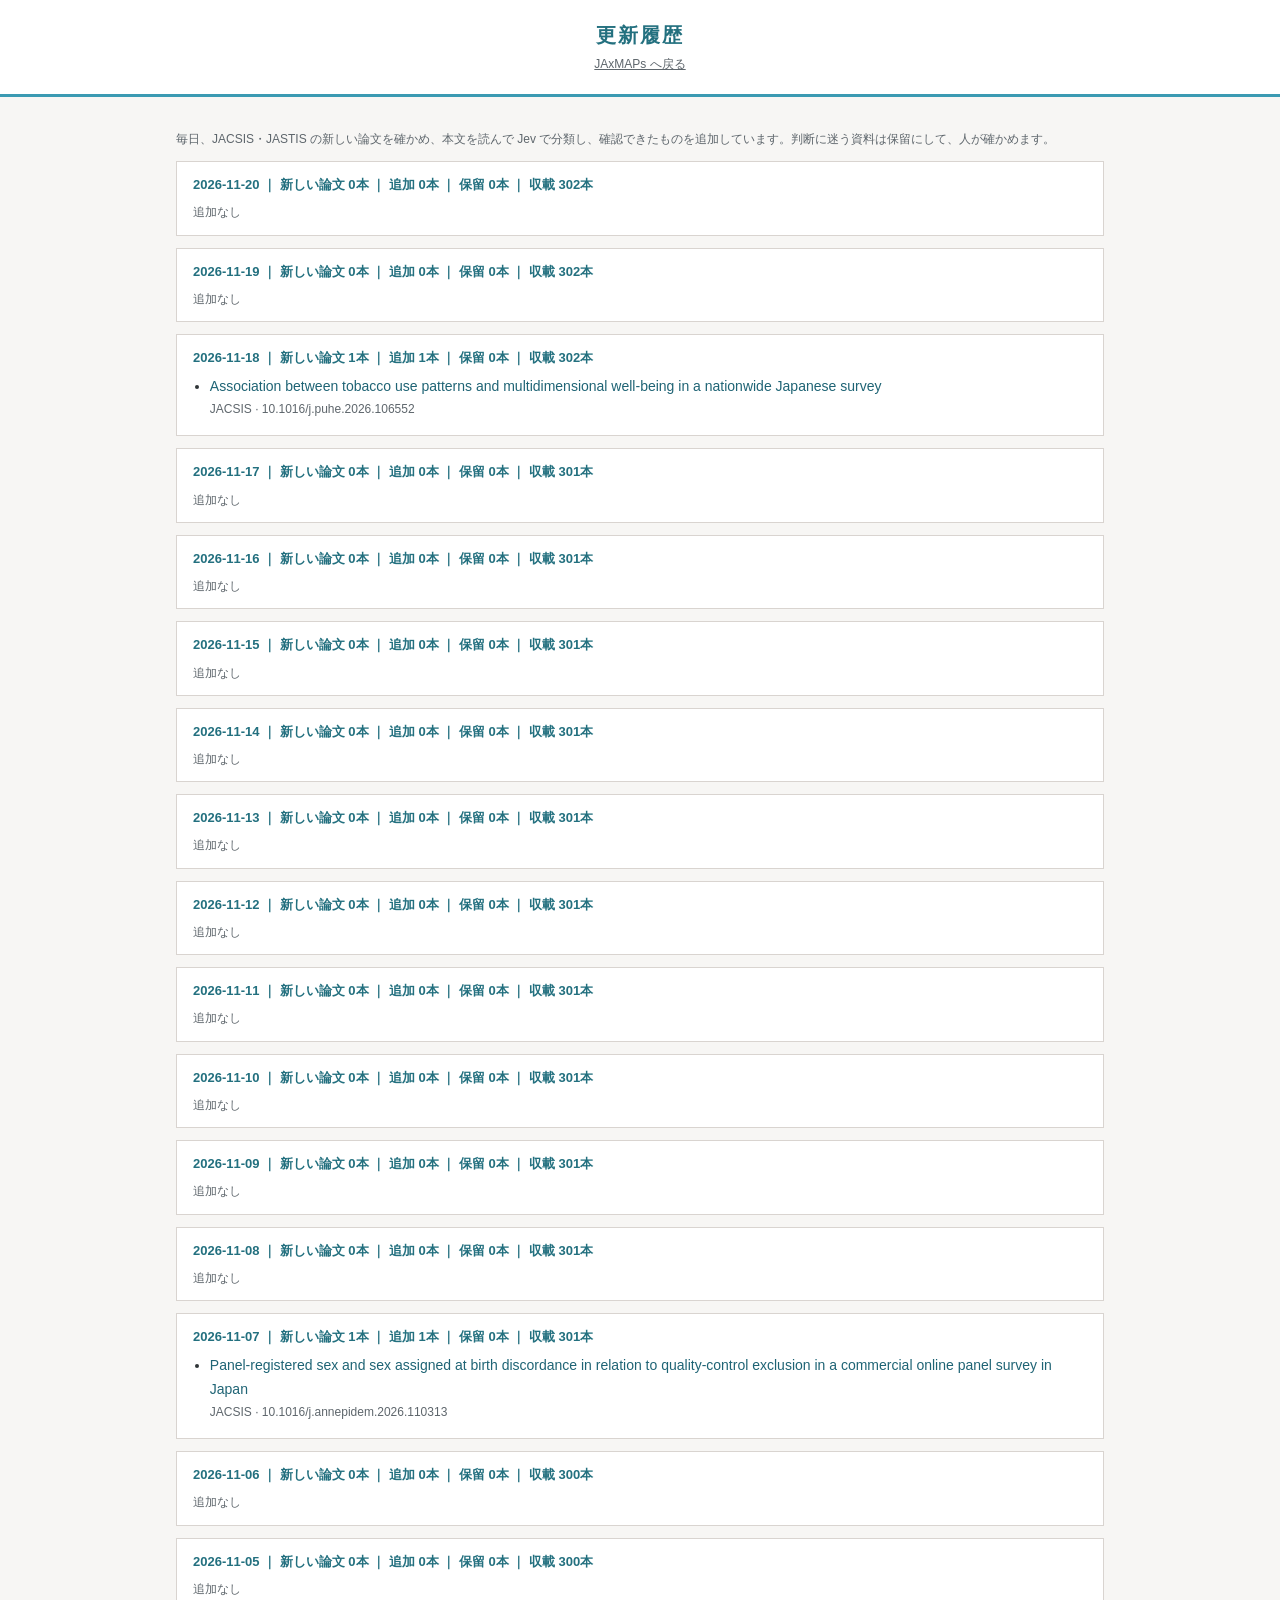
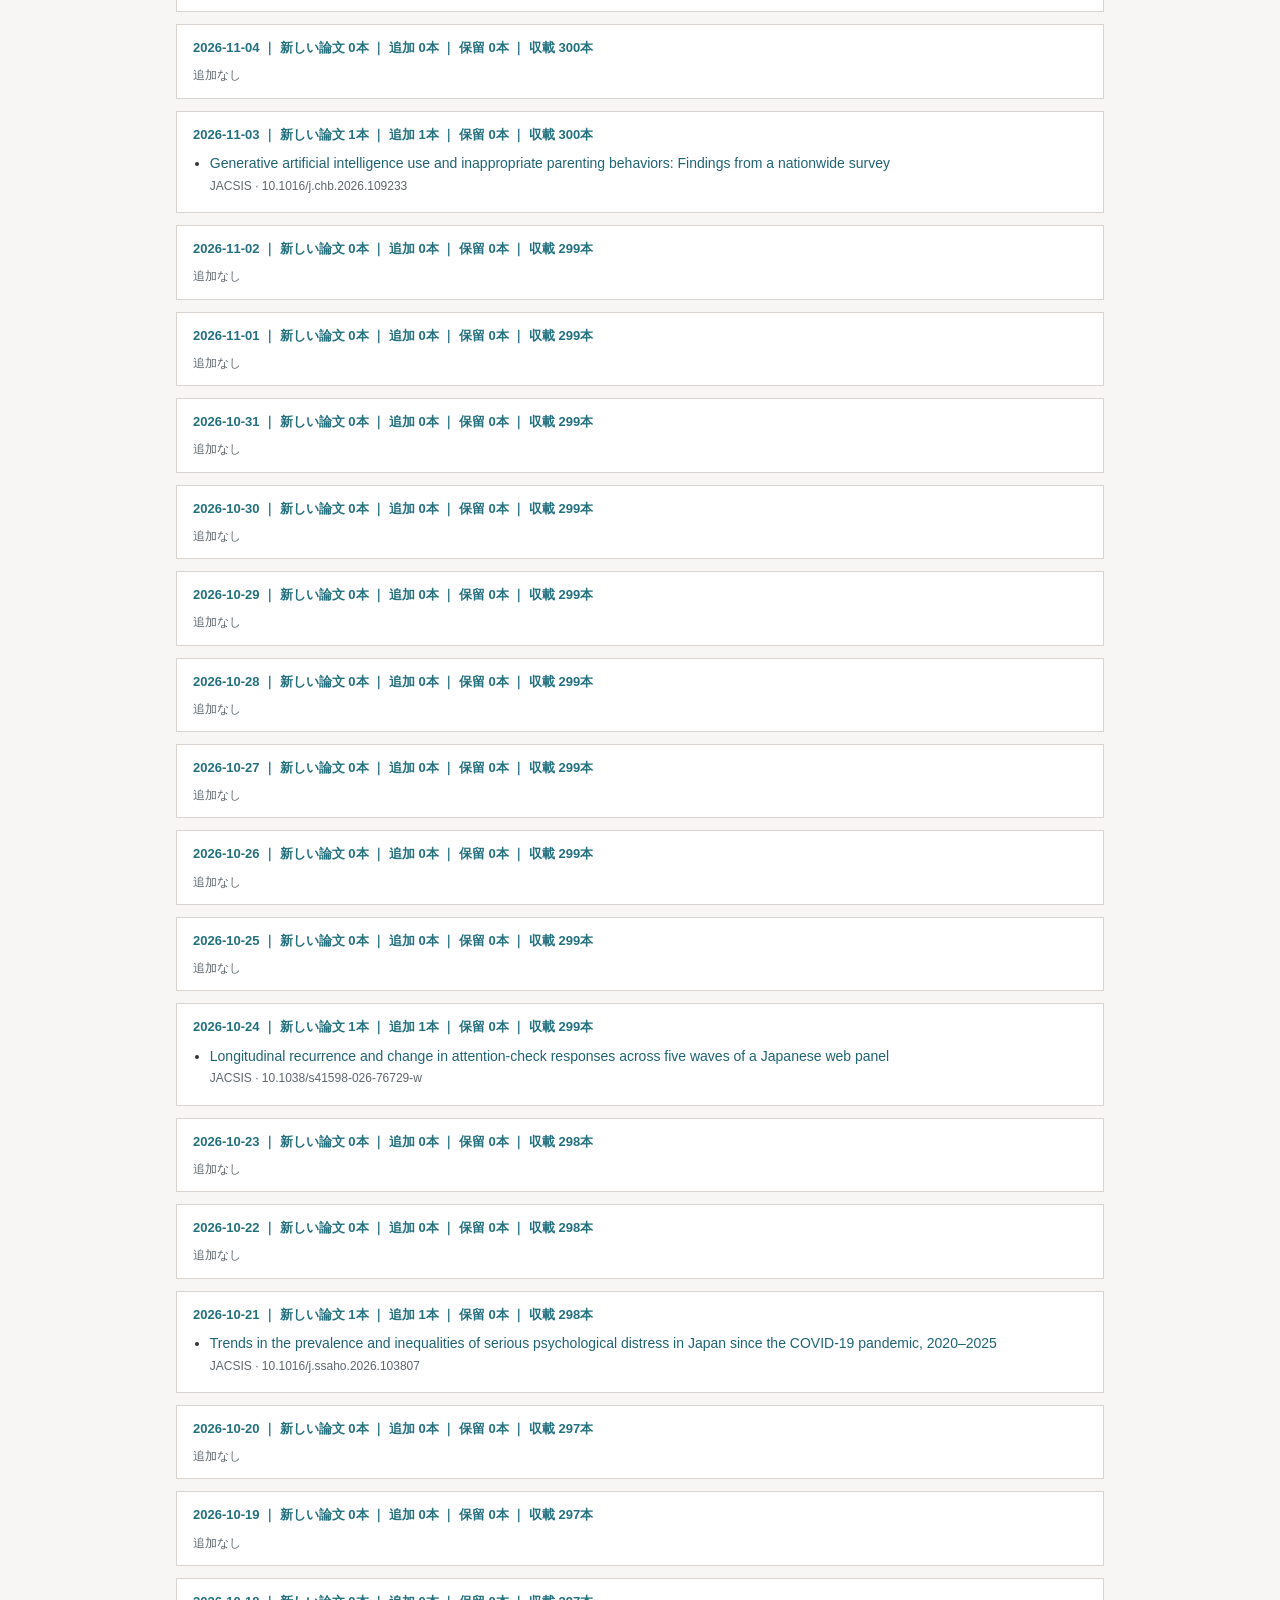
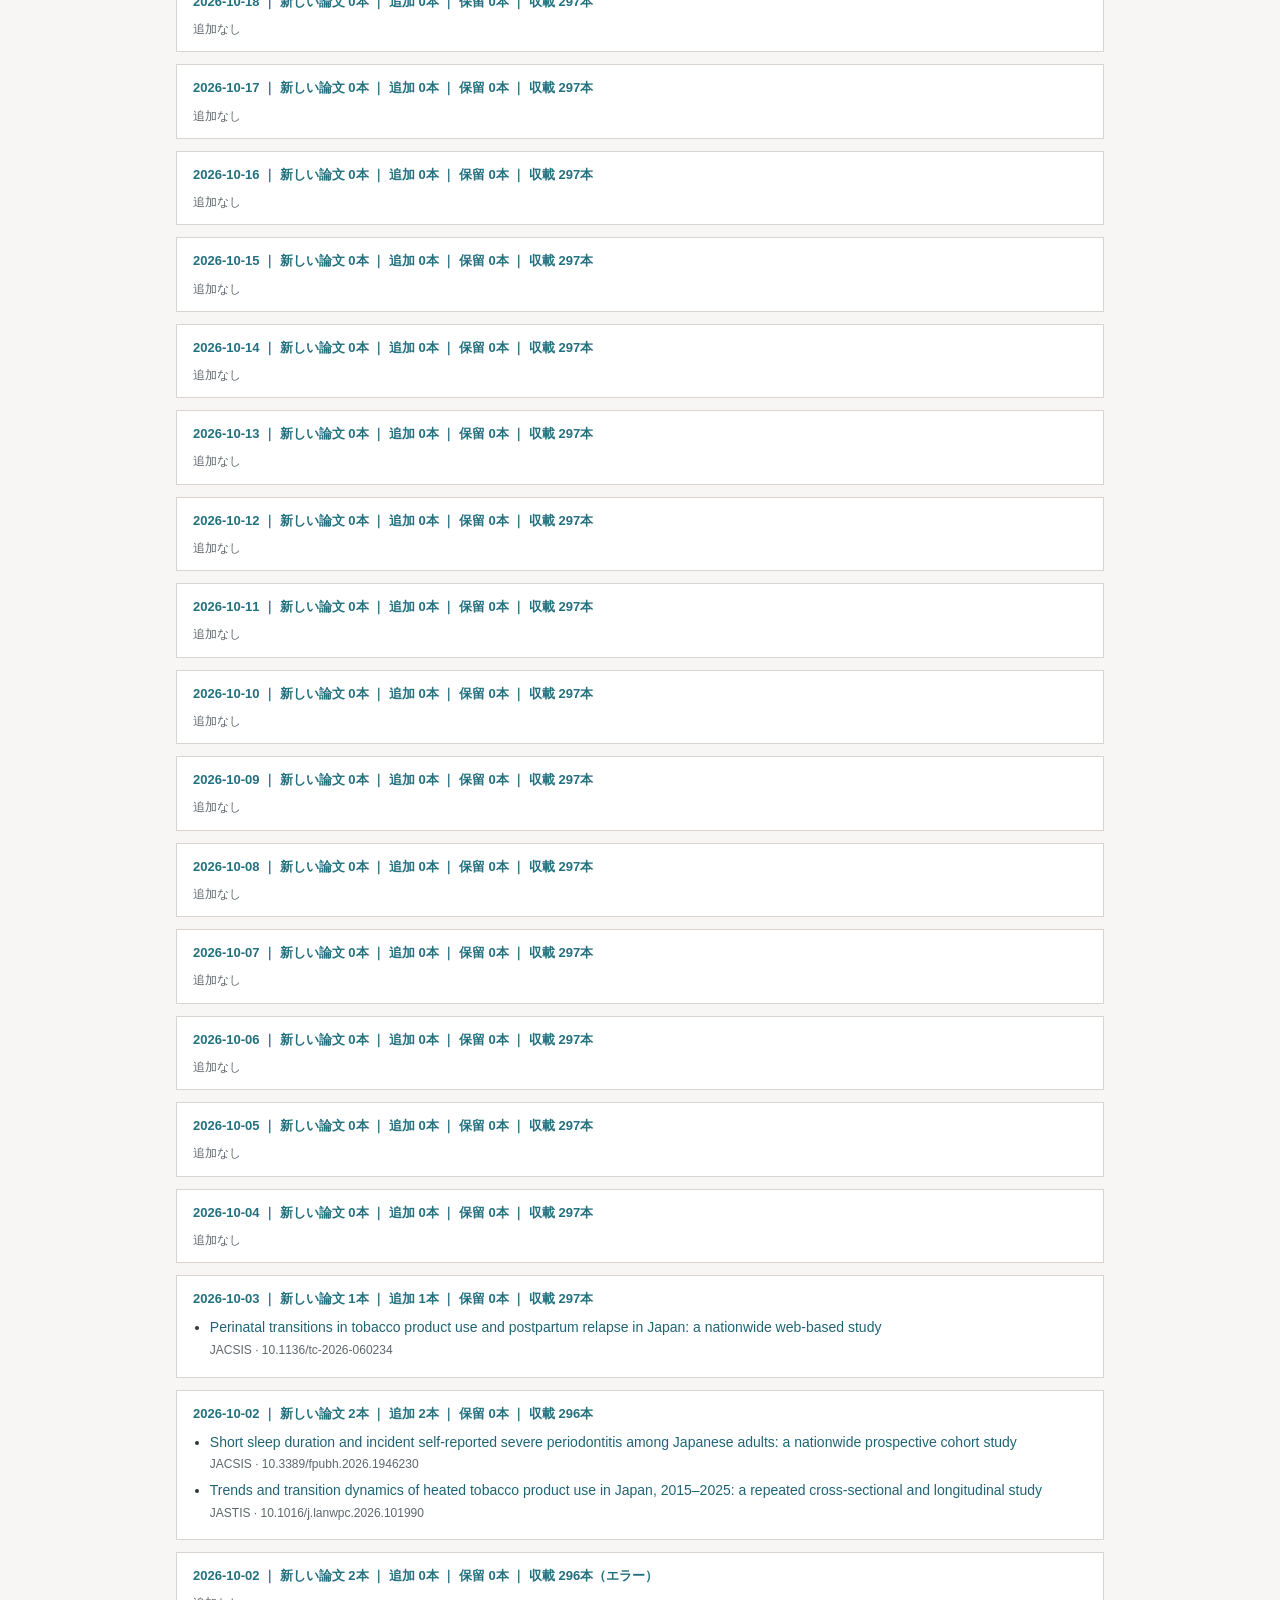
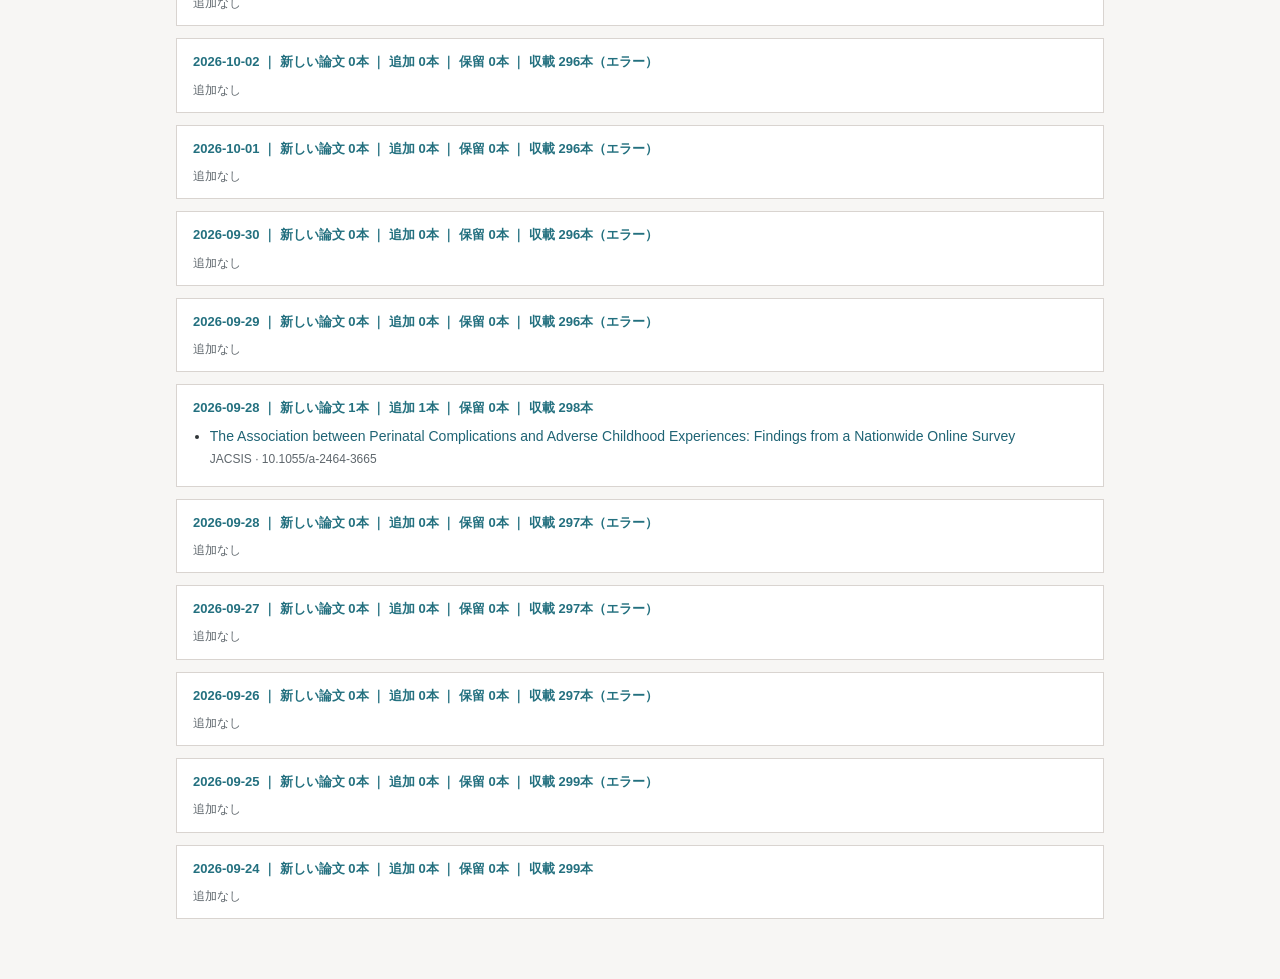
==== updates.html @ f7a2fc47 "自動更新 2026-11-20 Co-Authored-By: Claude Fable 5.1 <noreply@anthropic.com>" ====
<!doctype html>
<html lang="ja"><head><meta charset="utf-8"><meta name="viewport" content="width=device-width,initial-scale=1">
<title>更新履歴 ｜ JAxMAPs</title>
<style>
:root{--ink:#2f3437;--muted:#5e666c;--line:#d9d4d0;--navy:#23707f;--accent:#3b9ab2;--bg:#f7f6f4}
*{box-sizing:border-box} body{margin:0;background:var(--bg);color:var(--ink);font:14px/1.7 -apple-system,"Hiragino Sans","Noto Sans JP",sans-serif}
header{background:#fff;border-bottom:3px solid var(--accent);padding:18px 16px;text-align:center}
header h1{margin:0;font-size:20px;letter-spacing:.1em;color:var(--navy)} header a{color:var(--muted);font-size:12px}
main{max-width:960px;margin:0 auto;padding:20px 16px 48px}
section{background:#fff;border:1px solid var(--line);padding:12px 16px;margin-bottom:12px}
h2{font-size:13px;margin:0 0 6px;color:var(--navy);font-weight:600}
ul{margin:0;padding-left:1.2em} li{margin:4px 0} li a{color:#1f6475;text-decoration:none} li a:hover{text-decoration:underline}
.m{display:block;color:var(--muted);font-size:12px} .none{margin:6px 0 0;color:var(--muted);font-size:12px} p.note{color:var(--muted);font-size:12px}
</style></head><body>
<header><h1>更新履歴</h1><a href="./">JAxMAPs へ戻る</a></header>
<main>
<p class="note">毎日、JACSIS・JASTIS の新しい論文を確かめ、本文を読んで Jev で分類し、確認できたものを追加しています。判断に迷う資料は保留にして、人が確かめます。</p>
<section><h2>2026-11-20 ｜ 新しい論文 0本 ｜ 追加 0本 ｜ 保留 0本 ｜ 収載 302本</h2><p class="none">追加なし</p></section><section><h2>2026-11-19 ｜ 新しい論文 0本 ｜ 追加 0本 ｜ 保留 0本 ｜ 収載 302本</h2><p class="none">追加なし</p></section><section><h2>2026-11-18 ｜ 新しい論文 1本 ｜ 追加 1本 ｜ 保留 0本 ｜ 収載 302本</h2><ul><li><a href="https://doi.org/10.1016/j.puhe.2026.106552" target="_blank" rel="noopener">Association between tobacco use patterns and multidimensional well-being in a nationwide Japanese survey</a><span class="m">JACSIS · 10.1016/j.puhe.2026.106552</span></li></ul></section><section><h2>2026-11-17 ｜ 新しい論文 0本 ｜ 追加 0本 ｜ 保留 0本 ｜ 収載 301本</h2><p class="none">追加なし</p></section><section><h2>2026-11-16 ｜ 新しい論文 0本 ｜ 追加 0本 ｜ 保留 0本 ｜ 収載 301本</h2><p class="none">追加なし</p></section><section><h2>2026-11-15 ｜ 新しい論文 0本 ｜ 追加 0本 ｜ 保留 0本 ｜ 収載 301本</h2><p class="none">追加なし</p></section><section><h2>2026-11-14 ｜ 新しい論文 0本 ｜ 追加 0本 ｜ 保留 0本 ｜ 収載 301本</h2><p class="none">追加なし</p></section><section><h2>2026-11-13 ｜ 新しい論文 0本 ｜ 追加 0本 ｜ 保留 0本 ｜ 収載 301本</h2><p class="none">追加なし</p></section><section><h2>2026-11-12 ｜ 新しい論文 0本 ｜ 追加 0本 ｜ 保留 0本 ｜ 収載 301本</h2><p class="none">追加なし</p></section><section><h2>2026-11-11 ｜ 新しい論文 0本 ｜ 追加 0本 ｜ 保留 0本 ｜ 収載 301本</h2><p class="none">追加なし</p></section><section><h2>2026-11-10 ｜ 新しい論文 0本 ｜ 追加 0本 ｜ 保留 0本 ｜ 収載 301本</h2><p class="none">追加なし</p></section><section><h2>2026-11-09 ｜ 新しい論文 0本 ｜ 追加 0本 ｜ 保留 0本 ｜ 収載 301本</h2><p class="none">追加なし</p></section><section><h2>2026-11-08 ｜ 新しい論文 0本 ｜ 追加 0本 ｜ 保留 0本 ｜ 収載 301本</h2><p class="none">追加なし</p></section><section><h2>2026-11-07 ｜ 新しい論文 1本 ｜ 追加 1本 ｜ 保留 0本 ｜ 収載 301本</h2><ul><li><a href="https://doi.org/10.1016/j.annepidem.2026.110313" target="_blank" rel="noopener">Panel-registered sex and sex assigned at birth discordance in relation to quality-control exclusion in a commercial online panel survey in Japan</a><span class="m">JACSIS · 10.1016/j.annepidem.2026.110313</span></li></ul></section><section><h2>2026-11-06 ｜ 新しい論文 0本 ｜ 追加 0本 ｜ 保留 0本 ｜ 収載 300本</h2><p class="none">追加なし</p></section><section><h2>2026-11-05 ｜ 新しい論文 0本 ｜ 追加 0本 ｜ 保留 0本 ｜ 収載 300本</h2><p class="none">追加なし</p></section><section><h2>2026-11-04 ｜ 新しい論文 0本 ｜ 追加 0本 ｜ 保留 0本 ｜ 収載 300本</h2><p class="none">追加なし</p></section><section><h2>2026-11-03 ｜ 新しい論文 1本 ｜ 追加 1本 ｜ 保留 0本 ｜ 収載 300本</h2><ul><li><a href="https://doi.org/10.1016/j.chb.2026.109233" target="_blank" rel="noopener">Generative artificial intelligence use and inappropriate parenting behaviors: Findings from a nationwide survey</a><span class="m">JACSIS · 10.1016/j.chb.2026.109233</span></li></ul></section><section><h2>2026-11-02 ｜ 新しい論文 0本 ｜ 追加 0本 ｜ 保留 0本 ｜ 収載 299本</h2><p class="none">追加なし</p></section><section><h2>2026-11-01 ｜ 新しい論文 0本 ｜ 追加 0本 ｜ 保留 0本 ｜ 収載 299本</h2><p class="none">追加なし</p></section><section><h2>2026-10-31 ｜ 新しい論文 0本 ｜ 追加 0本 ｜ 保留 0本 ｜ 収載 299本</h2><p class="none">追加なし</p></section><section><h2>2026-10-30 ｜ 新しい論文 0本 ｜ 追加 0本 ｜ 保留 0本 ｜ 収載 299本</h2><p class="none">追加なし</p></section><section><h2>2026-10-29 ｜ 新しい論文 0本 ｜ 追加 0本 ｜ 保留 0本 ｜ 収載 299本</h2><p class="none">追加なし</p></section><section><h2>2026-10-28 ｜ 新しい論文 0本 ｜ 追加 0本 ｜ 保留 0本 ｜ 収載 299本</h2><p class="none">追加なし</p></section><section><h2>2026-10-27 ｜ 新しい論文 0本 ｜ 追加 0本 ｜ 保留 0本 ｜ 収載 299本</h2><p class="none">追加なし</p></section><section><h2>2026-10-26 ｜ 新しい論文 0本 ｜ 追加 0本 ｜ 保留 0本 ｜ 収載 299本</h2><p class="none">追加なし</p></section><section><h2>2026-10-25 ｜ 新しい論文 0本 ｜ 追加 0本 ｜ 保留 0本 ｜ 収載 299本</h2><p class="none">追加なし</p></section><section><h2>2026-10-24 ｜ 新しい論文 1本 ｜ 追加 1本 ｜ 保留 0本 ｜ 収載 299本</h2><ul><li><a href="https://doi.org/10.1038/s41598-026-76729-w" target="_blank" rel="noopener">Longitudinal recurrence and change in attention-check responses across five waves of a Japanese web panel</a><span class="m">JACSIS · 10.1038/s41598-026-76729-w</span></li></ul></section><section><h2>2026-10-23 ｜ 新しい論文 0本 ｜ 追加 0本 ｜ 保留 0本 ｜ 収載 298本</h2><p class="none">追加なし</p></section><section><h2>2026-10-22 ｜ 新しい論文 0本 ｜ 追加 0本 ｜ 保留 0本 ｜ 収載 298本</h2><p class="none">追加なし</p></section><section><h2>2026-10-21 ｜ 新しい論文 1本 ｜ 追加 1本 ｜ 保留 0本 ｜ 収載 298本</h2><ul><li><a href="https://doi.org/10.1016/j.ssaho.2026.103807" target="_blank" rel="noopener">Trends in the prevalence and inequalities of serious psychological distress in Japan since the COVID-19 pandemic, 2020–2025</a><span class="m">JACSIS · 10.1016/j.ssaho.2026.103807</span></li></ul></section><section><h2>2026-10-20 ｜ 新しい論文 0本 ｜ 追加 0本 ｜ 保留 0本 ｜ 収載 297本</h2><p class="none">追加なし</p></section><section><h2>2026-10-19 ｜ 新しい論文 0本 ｜ 追加 0本 ｜ 保留 0本 ｜ 収載 297本</h2><p class="none">追加なし</p></section><section><h2>2026-10-18 ｜ 新しい論文 0本 ｜ 追加 0本 ｜ 保留 0本 ｜ 収載 297本</h2><p class="none">追加なし</p></section><section><h2>2026-10-17 ｜ 新しい論文 0本 ｜ 追加 0本 ｜ 保留 0本 ｜ 収載 297本</h2><p class="none">追加なし</p></section><section><h2>2026-10-16 ｜ 新しい論文 0本 ｜ 追加 0本 ｜ 保留 0本 ｜ 収載 297本</h2><p class="none">追加なし</p></section><section><h2>2026-10-15 ｜ 新しい論文 0本 ｜ 追加 0本 ｜ 保留 0本 ｜ 収載 297本</h2><p class="none">追加なし</p></section><section><h2>2026-10-14 ｜ 新しい論文 0本 ｜ 追加 0本 ｜ 保留 0本 ｜ 収載 297本</h2><p class="none">追加なし</p></section><section><h2>2026-10-13 ｜ 新しい論文 0本 ｜ 追加 0本 ｜ 保留 0本 ｜ 収載 297本</h2><p class="none">追加なし</p></section><section><h2>2026-10-12 ｜ 新しい論文 0本 ｜ 追加 0本 ｜ 保留 0本 ｜ 収載 297本</h2><p class="none">追加なし</p></section><section><h2>2026-10-11 ｜ 新しい論文 0本 ｜ 追加 0本 ｜ 保留 0本 ｜ 収載 297本</h2><p class="none">追加なし</p></section><section><h2>2026-10-10 ｜ 新しい論文 0本 ｜ 追加 0本 ｜ 保留 0本 ｜ 収載 297本</h2><p class="none">追加なし</p></section><section><h2>2026-10-09 ｜ 新しい論文 0本 ｜ 追加 0本 ｜ 保留 0本 ｜ 収載 297本</h2><p class="none">追加なし</p></section><section><h2>2026-10-08 ｜ 新しい論文 0本 ｜ 追加 0本 ｜ 保留 0本 ｜ 収載 297本</h2><p class="none">追加なし</p></section><section><h2>2026-10-07 ｜ 新しい論文 0本 ｜ 追加 0本 ｜ 保留 0本 ｜ 収載 297本</h2><p class="none">追加なし</p></section><section><h2>2026-10-06 ｜ 新しい論文 0本 ｜ 追加 0本 ｜ 保留 0本 ｜ 収載 297本</h2><p class="none">追加なし</p></section><section><h2>2026-10-05 ｜ 新しい論文 0本 ｜ 追加 0本 ｜ 保留 0本 ｜ 収載 297本</h2><p class="none">追加なし</p></section><section><h2>2026-10-04 ｜ 新しい論文 0本 ｜ 追加 0本 ｜ 保留 0本 ｜ 収載 297本</h2><p class="none">追加なし</p></section><section><h2>2026-10-03 ｜ 新しい論文 1本 ｜ 追加 1本 ｜ 保留 0本 ｜ 収載 297本</h2><ul><li><a href="https://doi.org/10.1136/tc-2026-060234" target="_blank" rel="noopener">Perinatal transitions in tobacco product use and postpartum relapse in Japan: a nationwide web-based study</a><span class="m">JACSIS · 10.1136/tc-2026-060234</span></li></ul></section><section><h2>2026-10-02 ｜ 新しい論文 2本 ｜ 追加 2本 ｜ 保留 0本 ｜ 収載 296本</h2><ul><li><a href="https://doi.org/10.3389/fpubh.2026.1946230" target="_blank" rel="noopener">Short sleep duration and incident self-reported severe periodontitis among Japanese adults: a nationwide prospective cohort study</a><span class="m">JACSIS · 10.3389/fpubh.2026.1946230</span></li><li><a href="https://doi.org/10.1016/j.lanwpc.2026.101990" target="_blank" rel="noopener">Trends and transition dynamics of heated tobacco product use in Japan, 2015–2025: a repeated cross-sectional and longitudinal study</a><span class="m">JASTIS · 10.1016/j.lanwpc.2026.101990</span></li></ul></section><section><h2>2026-10-02 ｜ 新しい論文 2本 ｜ 追加 0本 ｜ 保留 0本 ｜ 収載 296本（エラー）</h2><p class="none">追加なし</p></section><section><h2>2026-10-02 ｜ 新しい論文 0本 ｜ 追加 0本 ｜ 保留 0本 ｜ 収載 296本（エラー）</h2><p class="none">追加なし</p></section><section><h2>2026-10-01 ｜ 新しい論文 0本 ｜ 追加 0本 ｜ 保留 0本 ｜ 収載 296本（エラー）</h2><p class="none">追加なし</p></section><section><h2>2026-09-30 ｜ 新しい論文 0本 ｜ 追加 0本 ｜ 保留 0本 ｜ 収載 296本（エラー）</h2><p class="none">追加なし</p></section><section><h2>2026-09-29 ｜ 新しい論文 0本 ｜ 追加 0本 ｜ 保留 0本 ｜ 収載 296本（エラー）</h2><p class="none">追加なし</p></section><section><h2>2026-09-28 ｜ 新しい論文 1本 ｜ 追加 1本 ｜ 保留 0本 ｜ 収載 298本</h2><ul><li><a href="https://doi.org/10.1055/a-2464-3665" target="_blank" rel="noopener">The Association between Perinatal Complications and Adverse Childhood Experiences: Findings from a Nationwide Online Survey</a><span class="m">JACSIS · 10.1055/a-2464-3665</span></li></ul></section><section><h2>2026-09-28 ｜ 新しい論文 0本 ｜ 追加 0本 ｜ 保留 0本 ｜ 収載 297本（エラー）</h2><p class="none">追加なし</p></section><section><h2>2026-09-27 ｜ 新しい論文 0本 ｜ 追加 0本 ｜ 保留 0本 ｜ 収載 297本（エラー）</h2><p class="none">追加なし</p></section><section><h2>2026-09-26 ｜ 新しい論文 0本 ｜ 追加 0本 ｜ 保留 0本 ｜ 収載 297本（エラー）</h2><p class="none">追加なし</p></section><section><h2>2026-09-25 ｜ 新しい論文 0本 ｜ 追加 0本 ｜ 保留 0本 ｜ 収載 299本（エラー）</h2><p class="none">追加なし</p></section><section><h2>2026-09-24 ｜ 新しい論文 0本 ｜ 追加 0本 ｜ 保留 0本 ｜ 収載 299本</h2><p class="none">追加なし</p></section>
</main></body></html>
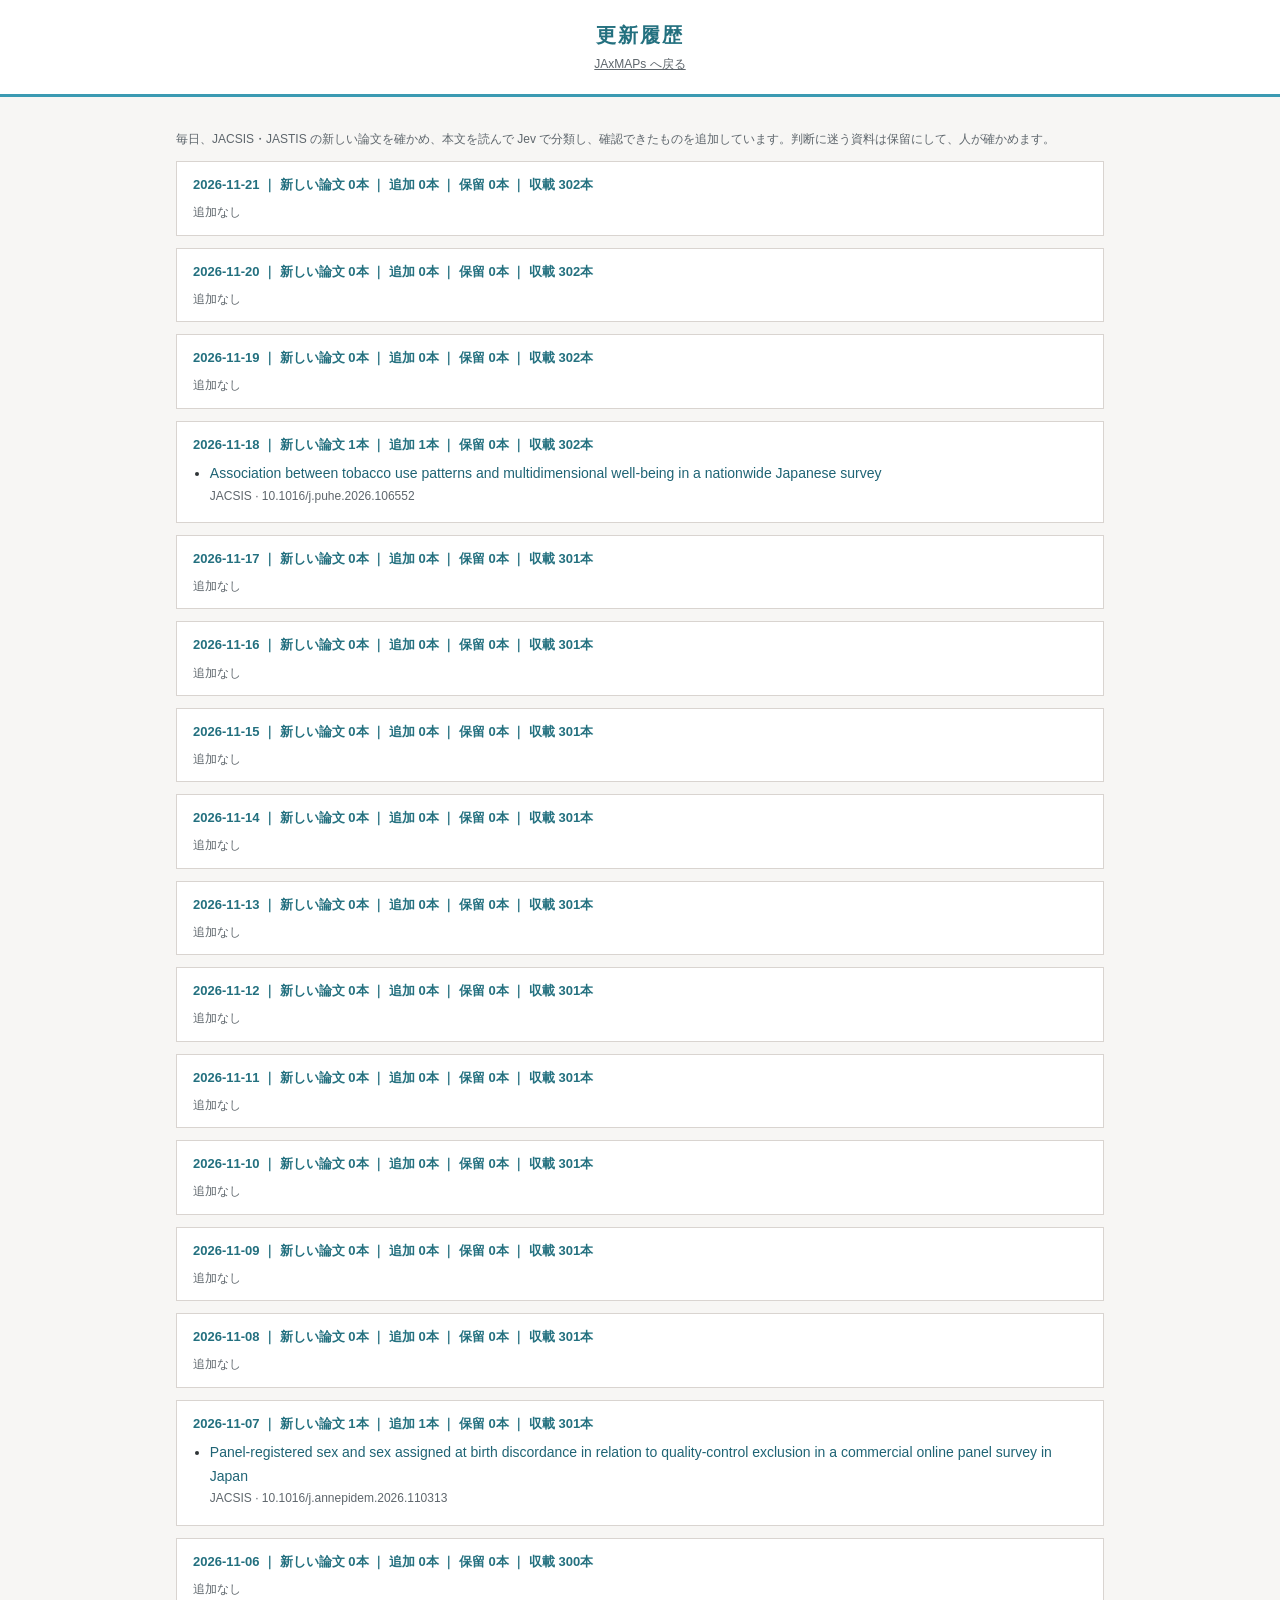
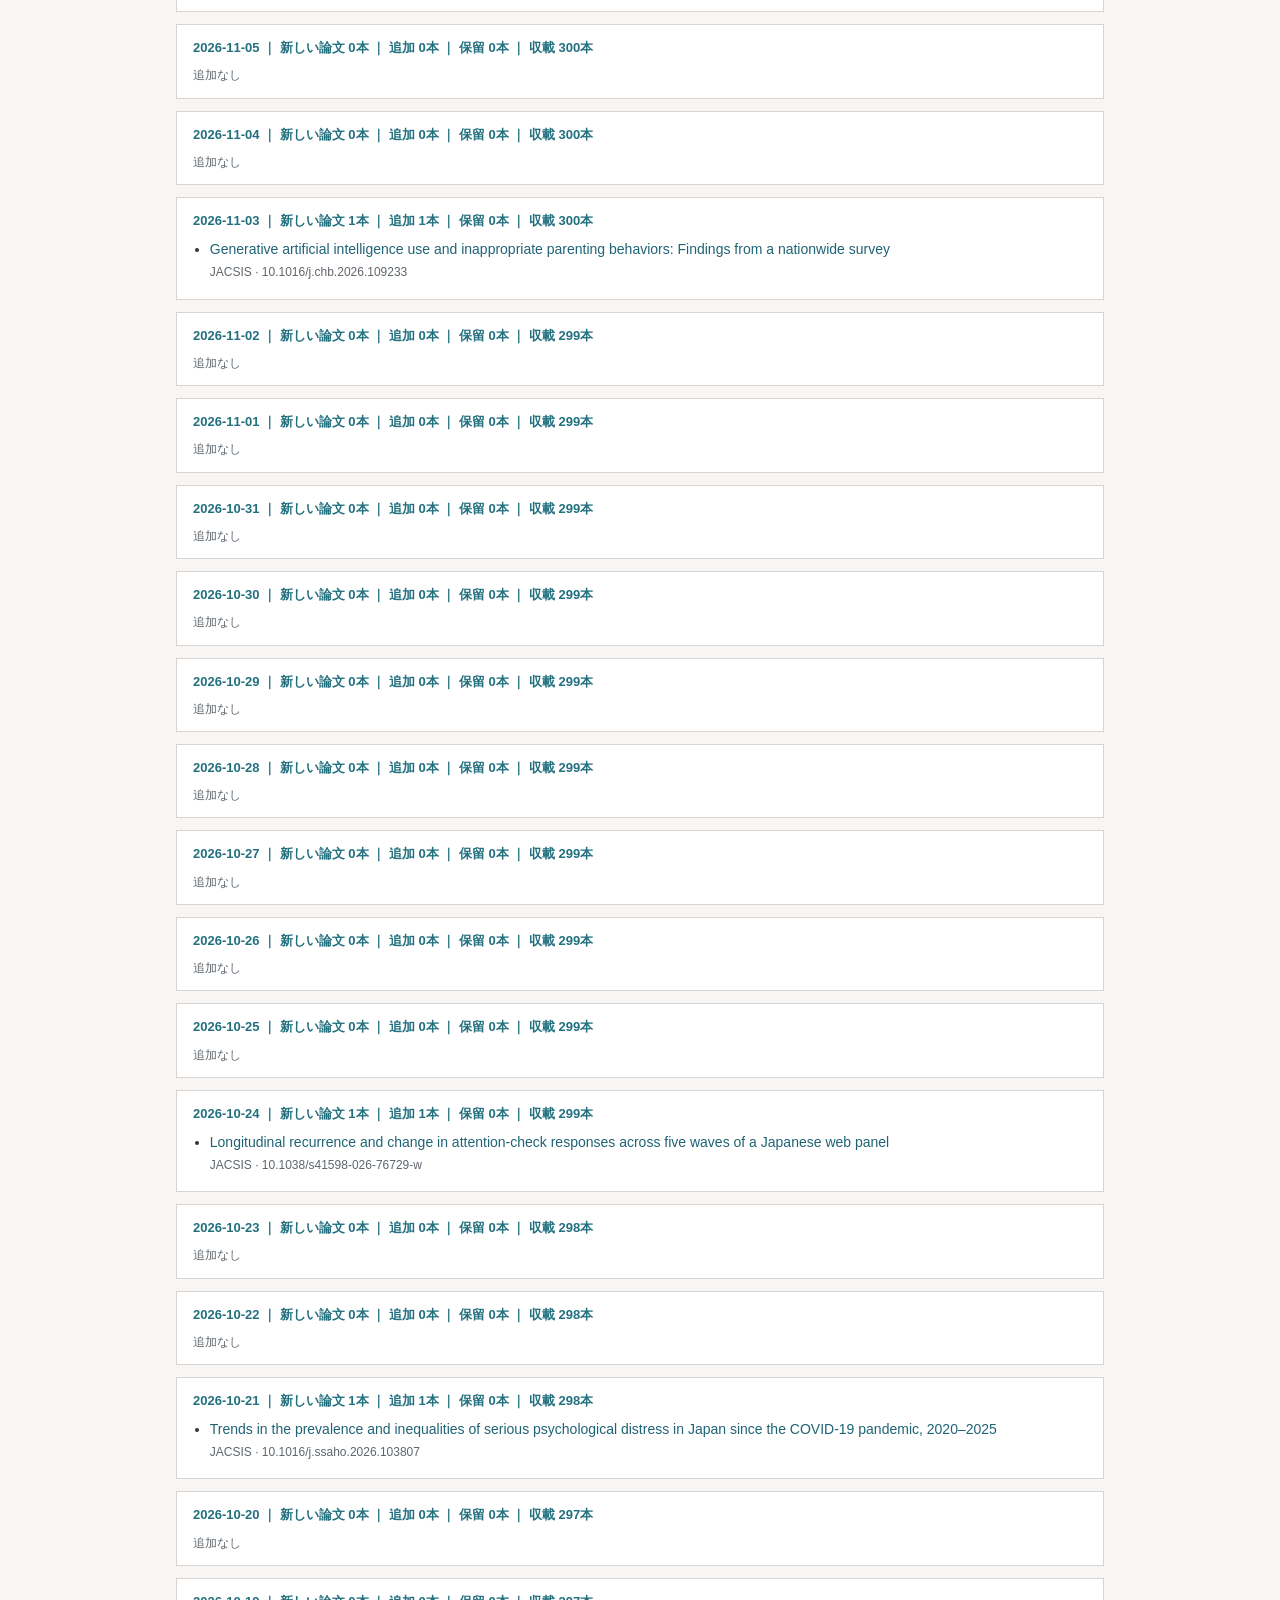
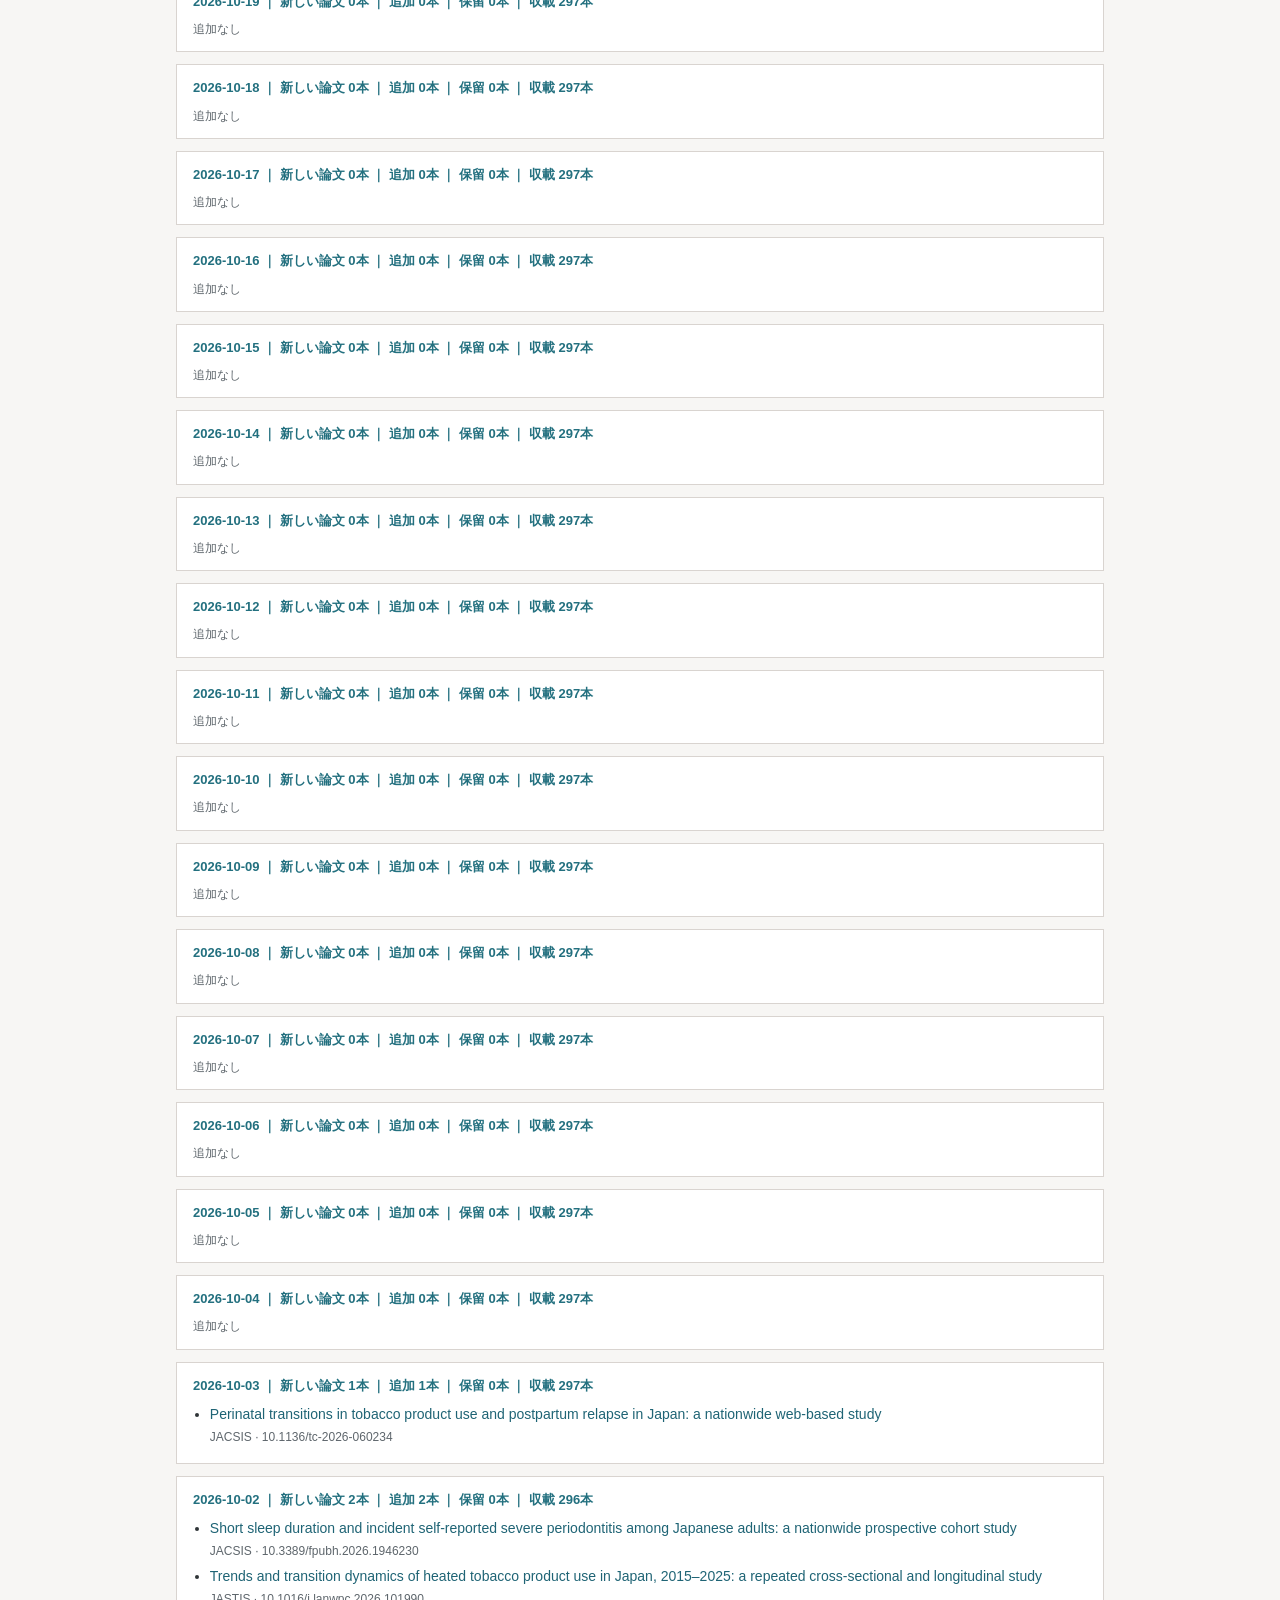
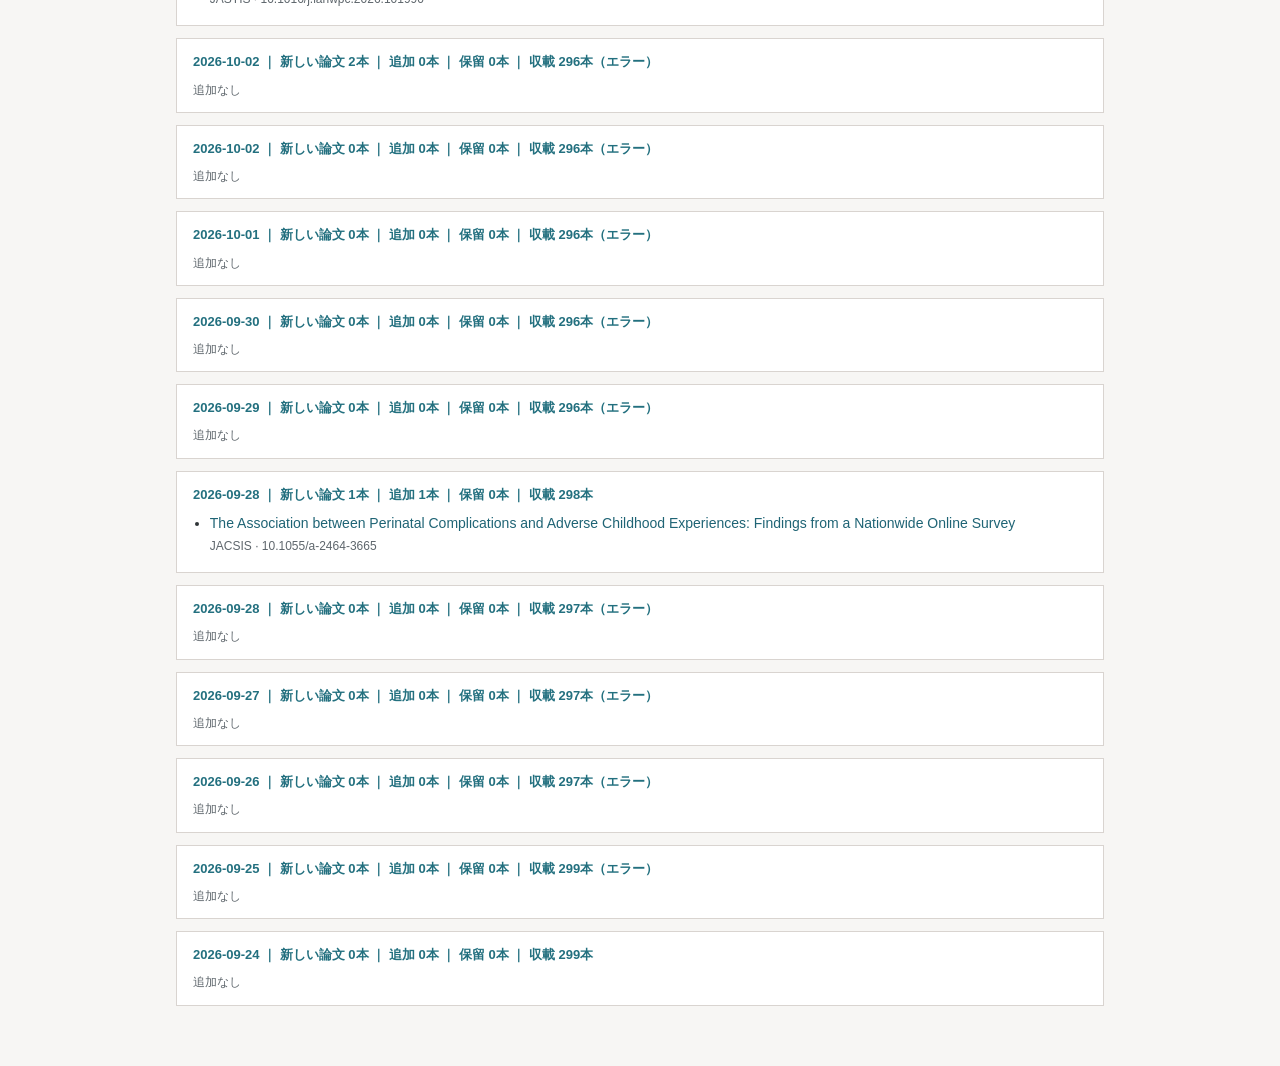
==== commit f52a2ad9: "自動更新 2026-11-21 Co-Authored-By: Claude Fable 5.1 <noreply@anthropic.com>" ====
--- a/updates.html
+++ b/updates.html
@@ -15,5 +15,5 @@
 <header><h1>更新履歴</h1><a href="./">JAxMAPs へ戻る</a></header>
 <main>
 <p class="note">毎日、JACSIS・JASTIS の新しい論文を確かめ、本文を読んで Jev で分類し、確認できたものを追加しています。判断に迷う資料は保留にして、人が確かめます。</p>
-<section><h2>2026-11-20 ｜ 新しい論文 0本 ｜ 追加 0本 ｜ 保留 0本 ｜ 収載 302本</h2><p class="none">追加なし</p></section><section><h2>2026-11-19 ｜ 新しい論文 0本 ｜ 追加 0本 ｜ 保留 0本 ｜ 収載 302本</h2><p class="none">追加なし</p></section><section><h2>2026-11-18 ｜ 新しい論文 1本 ｜ 追加 1本 ｜ 保留 0本 ｜ 収載 302本</h2><ul><li><a href="https://doi.org/10.1016/j.puhe.2026.106552" target="_blank" rel="noopener">Association between tobacco use patterns and multidimensional well-being in a nationwide Japanese survey</a><span class="m">JACSIS · 10.1016/j.puhe.2026.106552</span></li></ul></section><section><h2>2026-11-17 ｜ 新しい論文 0本 ｜ 追加 0本 ｜ 保留 0本 ｜ 収載 301本</h2><p class="none">追加なし</p></section><section><h2>2026-11-16 ｜ 新しい論文 0本 ｜ 追加 0本 ｜ 保留 0本 ｜ 収載 301本</h2><p class="none">追加なし</p></section><section><h2>2026-11-15 ｜ 新しい論文 0本 ｜ 追加 0本 ｜ 保留 0本 ｜ 収載 301本</h2><p class="none">追加なし</p></section><section><h2>2026-11-14 ｜ 新しい論文 0本 ｜ 追加 0本 ｜ 保留 0本 ｜ 収載 301本</h2><p class="none">追加なし</p></section><section><h2>2026-11-13 ｜ 新しい論文 0本 ｜ 追加 0本 ｜ 保留 0本 ｜ 収載 301本</h2><p class="none">追加なし</p></section><section><h2>2026-11-12 ｜ 新しい論文 0本 ｜ 追加 0本 ｜ 保留 0本 ｜ 収載 301本</h2><p class="none">追加なし</p></section><section><h2>2026-11-11 ｜ 新しい論文 0本 ｜ 追加 0本 ｜ 保留 0本 ｜ 収載 301本</h2><p class="none">追加なし</p></section><section><h2>2026-11-10 ｜ 新しい論文 0本 ｜ 追加 0本 ｜ 保留 0本 ｜ 収載 301本</h2><p class="none">追加なし</p></section><section><h2>2026-11-09 ｜ 新しい論文 0本 ｜ 追加 0本 ｜ 保留 0本 ｜ 収載 301本</h2><p class="none">追加なし</p></section><section><h2>2026-11-08 ｜ 新しい論文 0本 ｜ 追加 0本 ｜ 保留 0本 ｜ 収載 301本</h2><p class="none">追加なし</p></section><section><h2>2026-11-07 ｜ 新しい論文 1本 ｜ 追加 1本 ｜ 保留 0本 ｜ 収載 301本</h2><ul><li><a href="https://doi.org/10.1016/j.annepidem.2026.110313" target="_blank" rel="noopener">Panel-registered sex and sex assigned at birth discordance in relation to quality-control exclusion in a commercial online panel survey in Japan</a><span class="m">JACSIS · 10.1016/j.annepidem.2026.110313</span></li></ul></section><section><h2>2026-11-06 ｜ 新しい論文 0本 ｜ 追加 0本 ｜ 保留 0本 ｜ 収載 300本</h2><p class="none">追加なし</p></section><section><h2>2026-11-05 ｜ 新しい論文 0本 ｜ 追加 0本 ｜ 保留 0本 ｜ 収載 300本</h2><p class="none">追加なし</p></section><section><h2>2026-11-04 ｜ 新しい論文 0本 ｜ 追加 0本 ｜ 保留 0本 ｜ 収載 300本</h2><p class="none">追加なし</p></section><section><h2>2026-11-03 ｜ 新しい論文 1本 ｜ 追加 1本 ｜ 保留 0本 ｜ 収載 300本</h2><ul><li><a href="https://doi.org/10.1016/j.chb.2026.109233" target="_blank" rel="noopener">Generative artificial intelligence use and inappropriate parenting behaviors: Findings from a nationwide survey</a><span class="m">JACSIS · 10.1016/j.chb.2026.109233</span></li></ul></section><section><h2>2026-11-02 ｜ 新しい論文 0本 ｜ 追加 0本 ｜ 保留 0本 ｜ 収載 299本</h2><p class="none">追加なし</p></section><section><h2>2026-11-01 ｜ 新しい論文 0本 ｜ 追加 0本 ｜ 保留 0本 ｜ 収載 299本</h2><p class="none">追加なし</p></section><section><h2>2026-10-31 ｜ 新しい論文 0本 ｜ 追加 0本 ｜ 保留 0本 ｜ 収載 299本</h2><p class="none">追加なし</p></section><section><h2>2026-10-30 ｜ 新しい論文 0本 ｜ 追加 0本 ｜ 保留 0本 ｜ 収載 299本</h2><p class="none">追加なし</p></section><section><h2>2026-10-29 ｜ 新しい論文 0本 ｜ 追加 0本 ｜ 保留 0本 ｜ 収載 299本</h2><p class="none">追加なし</p></section><section><h2>2026-10-28 ｜ 新しい論文 0本 ｜ 追加 0本 ｜ 保留 0本 ｜ 収載 299本</h2><p class="none">追加なし</p></section><section><h2>2026-10-27 ｜ 新しい論文 0本 ｜ 追加 0本 ｜ 保留 0本 ｜ 収載 299本</h2><p class="none">追加なし</p></section><section><h2>2026-10-26 ｜ 新しい論文 0本 ｜ 追加 0本 ｜ 保留 0本 ｜ 収載 299本</h2><p class="none">追加なし</p></section><section><h2>2026-10-25 ｜ 新しい論文 0本 ｜ 追加 0本 ｜ 保留 0本 ｜ 収載 299本</h2><p class="none">追加なし</p></section><section><h2>2026-10-24 ｜ 新しい論文 1本 ｜ 追加 1本 ｜ 保留 0本 ｜ 収載 299本</h2><ul><li><a href="https://doi.org/10.1038/s41598-026-76729-w" target="_blank" rel="noopener">Longitudinal recurrence and change in attention-check responses across five waves of a Japanese web panel</a><span class="m">JACSIS · 10.1038/s41598-026-76729-w</span></li></ul></section><section><h2>2026-10-23 ｜ 新しい論文 0本 ｜ 追加 0本 ｜ 保留 0本 ｜ 収載 298本</h2><p class="none">追加なし</p></section><section><h2>2026-10-22 ｜ 新しい論文 0本 ｜ 追加 0本 ｜ 保留 0本 ｜ 収載 298本</h2><p class="none">追加なし</p></section><section><h2>2026-10-21 ｜ 新しい論文 1本 ｜ 追加 1本 ｜ 保留 0本 ｜ 収載 298本</h2><ul><li><a href="https://doi.org/10.1016/j.ssaho.2026.103807" target="_blank" rel="noopener">Trends in the prevalence and inequalities of serious psychological distress in Japan since the COVID-19 pandemic, 2020–2025</a><span class="m">JACSIS · 10.1016/j.ssaho.2026.103807</span></li></ul></section><section><h2>2026-10-20 ｜ 新しい論文 0本 ｜ 追加 0本 ｜ 保留 0本 ｜ 収載 297本</h2><p class="none">追加なし</p></section><section><h2>2026-10-19 ｜ 新しい論文 0本 ｜ 追加 0本 ｜ 保留 0本 ｜ 収載 297本</h2><p class="none">追加なし</p></section><section><h2>2026-10-18 ｜ 新しい論文 0本 ｜ 追加 0本 ｜ 保留 0本 ｜ 収載 297本</h2><p class="none">追加なし</p></section><section><h2>2026-10-17 ｜ 新しい論文 0本 ｜ 追加 0本 ｜ 保留 0本 ｜ 収載 297本</h2><p class="none">追加なし</p></section><section><h2>2026-10-16 ｜ 新しい論文 0本 ｜ 追加 0本 ｜ 保留 0本 ｜ 収載 297本</h2><p class="none">追加なし</p></section><section><h2>2026-10-15 ｜ 新しい論文 0本 ｜ 追加 0本 ｜ 保留 0本 ｜ 収載 297本</h2><p class="none">追加なし</p></section><section><h2>2026-10-14 ｜ 新しい論文 0本 ｜ 追加 0本 ｜ 保留 0本 ｜ 収載 297本</h2><p class="none">追加なし</p></section><section><h2>2026-10-13 ｜ 新しい論文 0本 ｜ 追加 0本 ｜ 保留 0本 ｜ 収載 297本</h2><p class="none">追加なし</p></section><section><h2>2026-10-12 ｜ 新しい論文 0本 ｜ 追加 0本 ｜ 保留 0本 ｜ 収載 297本</h2><p class="none">追加なし</p></section><section><h2>2026-10-11 ｜ 新しい論文 0本 ｜ 追加 0本 ｜ 保留 0本 ｜ 収載 297本</h2><p class="none">追加なし</p></section><section><h2>2026-10-10 ｜ 新しい論文 0本 ｜ 追加 0本 ｜ 保留 0本 ｜ 収載 297本</h2><p class="none">追加なし</p></section><section><h2>2026-10-09 ｜ 新しい論文 0本 ｜ 追加 0本 ｜ 保留 0本 ｜ 収載 297本</h2><p class="none">追加なし</p></section><section><h2>2026-10-08 ｜ 新しい論文 0本 ｜ 追加 0本 ｜ 保留 0本 ｜ 収載 297本</h2><p class="none">追加なし</p></section><section><h2>2026-10-07 ｜ 新しい論文 0本 ｜ 追加 0本 ｜ 保留 0本 ｜ 収載 297本</h2><p class="none">追加なし</p></section><section><h2>2026-10-06 ｜ 新しい論文 0本 ｜ 追加 0本 ｜ 保留 0本 ｜ 収載 297本</h2><p class="none">追加なし</p></section><section><h2>2026-10-05 ｜ 新しい論文 0本 ｜ 追加 0本 ｜ 保留 0本 ｜ 収載 297本</h2><p class="none">追加なし</p></section><section><h2>2026-10-04 ｜ 新しい論文 0本 ｜ 追加 0本 ｜ 保留 0本 ｜ 収載 297本</h2><p class="none">追加なし</p></section><section><h2>2026-10-03 ｜ 新しい論文 1本 ｜ 追加 1本 ｜ 保留 0本 ｜ 収載 297本</h2><ul><li><a href="https://doi.org/10.1136/tc-2026-060234" target="_blank" rel="noopener">Perinatal transitions in tobacco product use and postpartum relapse in Japan: a nationwide web-based study</a><span class="m">JACSIS · 10.1136/tc-2026-060234</span></li></ul></section><section><h2>2026-10-02 ｜ 新しい論文 2本 ｜ 追加 2本 ｜ 保留 0本 ｜ 収載 296本</h2><ul><li><a href="https://doi.org/10.3389/fpubh.2026.1946230" target="_blank" rel="noopener">Short sleep duration and incident self-reported severe periodontitis among Japanese adults: a nationwide prospective cohort study</a><span class="m">JACSIS · 10.3389/fpubh.2026.1946230</span></li><li><a href="https://doi.org/10.1016/j.lanwpc.2026.101990" target="_blank" rel="noopener">Trends and transition dynamics of heated tobacco product use in Japan, 2015–2025: a repeated cross-sectional and longitudinal study</a><span class="m">JASTIS · 10.1016/j.lanwpc.2026.101990</span></li></ul></section><section><h2>2026-10-02 ｜ 新しい論文 2本 ｜ 追加 0本 ｜ 保留 0本 ｜ 収載 296本（エラー）</h2><p class="none">追加なし</p></section><section><h2>2026-10-02 ｜ 新しい論文 0本 ｜ 追加 0本 ｜ 保留 0本 ｜ 収載 296本（エラー）</h2><p class="none">追加なし</p></section><section><h2>2026-10-01 ｜ 新しい論文 0本 ｜ 追加 0本 ｜ 保留 0本 ｜ 収載 296本（エラー）</h2><p class="none">追加なし</p></section><section><h2>2026-09-30 ｜ 新しい論文 0本 ｜ 追加 0本 ｜ 保留 0本 ｜ 収載 296本（エラー）</h2><p class="none">追加なし</p></section><section><h2>2026-09-29 ｜ 新しい論文 0本 ｜ 追加 0本 ｜ 保留 0本 ｜ 収載 296本（エラー）</h2><p class="none">追加なし</p></section><section><h2>2026-09-28 ｜ 新しい論文 1本 ｜ 追加 1本 ｜ 保留 0本 ｜ 収載 298本</h2><ul><li><a href="https://doi.org/10.1055/a-2464-3665" target="_blank" rel="noopener">The Association between Perinatal Complications and Adverse Childhood Experiences: Findings from a Nationwide Online Survey</a><span class="m">JACSIS · 10.1055/a-2464-3665</span></li></ul></section><section><h2>2026-09-28 ｜ 新しい論文 0本 ｜ 追加 0本 ｜ 保留 0本 ｜ 収載 297本（エラー）</h2><p class="none">追加なし</p></section><section><h2>2026-09-27 ｜ 新しい論文 0本 ｜ 追加 0本 ｜ 保留 0本 ｜ 収載 297本（エラー）</h2><p class="none">追加なし</p></section><section><h2>2026-09-26 ｜ 新しい論文 0本 ｜ 追加 0本 ｜ 保留 0本 ｜ 収載 297本（エラー）</h2><p class="none">追加なし</p></section><section><h2>2026-09-25 ｜ 新しい論文 0本 ｜ 追加 0本 ｜ 保留 0本 ｜ 収載 299本（エラー）</h2><p class="none">追加なし</p></section><section><h2>2026-09-24 ｜ 新しい論文 0本 ｜ 追加 0本 ｜ 保留 0本 ｜ 収載 299本</h2><p class="none">追加なし</p></section>
+<section><h2>2026-11-21 ｜ 新しい論文 0本 ｜ 追加 0本 ｜ 保留 0本 ｜ 収載 302本</h2><p class="none">追加なし</p></section><section><h2>2026-11-20 ｜ 新しい論文 0本 ｜ 追加 0本 ｜ 保留 0本 ｜ 収載 302本</h2><p class="none">追加なし</p></section><section><h2>2026-11-19 ｜ 新しい論文 0本 ｜ 追加 0本 ｜ 保留 0本 ｜ 収載 302本</h2><p class="none">追加なし</p></section><section><h2>2026-11-18 ｜ 新しい論文 1本 ｜ 追加 1本 ｜ 保留 0本 ｜ 収載 302本</h2><ul><li><a href="https://doi.org/10.1016/j.puhe.2026.106552" target="_blank" rel="noopener">Association between tobacco use patterns and multidimensional well-being in a nationwide Japanese survey</a><span class="m">JACSIS · 10.1016/j.puhe.2026.106552</span></li></ul></section><section><h2>2026-11-17 ｜ 新しい論文 0本 ｜ 追加 0本 ｜ 保留 0本 ｜ 収載 301本</h2><p class="none">追加なし</p></section><section><h2>2026-11-16 ｜ 新しい論文 0本 ｜ 追加 0本 ｜ 保留 0本 ｜ 収載 301本</h2><p class="none">追加なし</p></section><section><h2>2026-11-15 ｜ 新しい論文 0本 ｜ 追加 0本 ｜ 保留 0本 ｜ 収載 301本</h2><p class="none">追加なし</p></section><section><h2>2026-11-14 ｜ 新しい論文 0本 ｜ 追加 0本 ｜ 保留 0本 ｜ 収載 301本</h2><p class="none">追加なし</p></section><section><h2>2026-11-13 ｜ 新しい論文 0本 ｜ 追加 0本 ｜ 保留 0本 ｜ 収載 301本</h2><p class="none">追加なし</p></section><section><h2>2026-11-12 ｜ 新しい論文 0本 ｜ 追加 0本 ｜ 保留 0本 ｜ 収載 301本</h2><p class="none">追加なし</p></section><section><h2>2026-11-11 ｜ 新しい論文 0本 ｜ 追加 0本 ｜ 保留 0本 ｜ 収載 301本</h2><p class="none">追加なし</p></section><section><h2>2026-11-10 ｜ 新しい論文 0本 ｜ 追加 0本 ｜ 保留 0本 ｜ 収載 301本</h2><p class="none">追加なし</p></section><section><h2>2026-11-09 ｜ 新しい論文 0本 ｜ 追加 0本 ｜ 保留 0本 ｜ 収載 301本</h2><p class="none">追加なし</p></section><section><h2>2026-11-08 ｜ 新しい論文 0本 ｜ 追加 0本 ｜ 保留 0本 ｜ 収載 301本</h2><p class="none">追加なし</p></section><section><h2>2026-11-07 ｜ 新しい論文 1本 ｜ 追加 1本 ｜ 保留 0本 ｜ 収載 301本</h2><ul><li><a href="https://doi.org/10.1016/j.annepidem.2026.110313" target="_blank" rel="noopener">Panel-registered sex and sex assigned at birth discordance in relation to quality-control exclusion in a commercial online panel survey in Japan</a><span class="m">JACSIS · 10.1016/j.annepidem.2026.110313</span></li></ul></section><section><h2>2026-11-06 ｜ 新しい論文 0本 ｜ 追加 0本 ｜ 保留 0本 ｜ 収載 300本</h2><p class="none">追加なし</p></section><section><h2>2026-11-05 ｜ 新しい論文 0本 ｜ 追加 0本 ｜ 保留 0本 ｜ 収載 300本</h2><p class="none">追加なし</p></section><section><h2>2026-11-04 ｜ 新しい論文 0本 ｜ 追加 0本 ｜ 保留 0本 ｜ 収載 300本</h2><p class="none">追加なし</p></section><section><h2>2026-11-03 ｜ 新しい論文 1本 ｜ 追加 1本 ｜ 保留 0本 ｜ 収載 300本</h2><ul><li><a href="https://doi.org/10.1016/j.chb.2026.109233" target="_blank" rel="noopener">Generative artificial intelligence use and inappropriate parenting behaviors: Findings from a nationwide survey</a><span class="m">JACSIS · 10.1016/j.chb.2026.109233</span></li></ul></section><section><h2>2026-11-02 ｜ 新しい論文 0本 ｜ 追加 0本 ｜ 保留 0本 ｜ 収載 299本</h2><p class="none">追加なし</p></section><section><h2>2026-11-01 ｜ 新しい論文 0本 ｜ 追加 0本 ｜ 保留 0本 ｜ 収載 299本</h2><p class="none">追加なし</p></section><section><h2>2026-10-31 ｜ 新しい論文 0本 ｜ 追加 0本 ｜ 保留 0本 ｜ 収載 299本</h2><p class="none">追加なし</p></section><section><h2>2026-10-30 ｜ 新しい論文 0本 ｜ 追加 0本 ｜ 保留 0本 ｜ 収載 299本</h2><p class="none">追加なし</p></section><section><h2>2026-10-29 ｜ 新しい論文 0本 ｜ 追加 0本 ｜ 保留 0本 ｜ 収載 299本</h2><p class="none">追加なし</p></section><section><h2>2026-10-28 ｜ 新しい論文 0本 ｜ 追加 0本 ｜ 保留 0本 ｜ 収載 299本</h2><p class="none">追加なし</p></section><section><h2>2026-10-27 ｜ 新しい論文 0本 ｜ 追加 0本 ｜ 保留 0本 ｜ 収載 299本</h2><p class="none">追加なし</p></section><section><h2>2026-10-26 ｜ 新しい論文 0本 ｜ 追加 0本 ｜ 保留 0本 ｜ 収載 299本</h2><p class="none">追加なし</p></section><section><h2>2026-10-25 ｜ 新しい論文 0本 ｜ 追加 0本 ｜ 保留 0本 ｜ 収載 299本</h2><p class="none">追加なし</p></section><section><h2>2026-10-24 ｜ 新しい論文 1本 ｜ 追加 1本 ｜ 保留 0本 ｜ 収載 299本</h2><ul><li><a href="https://doi.org/10.1038/s41598-026-76729-w" target="_blank" rel="noopener">Longitudinal recurrence and change in attention-check responses across five waves of a Japanese web panel</a><span class="m">JACSIS · 10.1038/s41598-026-76729-w</span></li></ul></section><section><h2>2026-10-23 ｜ 新しい論文 0本 ｜ 追加 0本 ｜ 保留 0本 ｜ 収載 298本</h2><p class="none">追加なし</p></section><section><h2>2026-10-22 ｜ 新しい論文 0本 ｜ 追加 0本 ｜ 保留 0本 ｜ 収載 298本</h2><p class="none">追加なし</p></section><section><h2>2026-10-21 ｜ 新しい論文 1本 ｜ 追加 1本 ｜ 保留 0本 ｜ 収載 298本</h2><ul><li><a href="https://doi.org/10.1016/j.ssaho.2026.103807" target="_blank" rel="noopener">Trends in the prevalence and inequalities of serious psychological distress in Japan since the COVID-19 pandemic, 2020–2025</a><span class="m">JACSIS · 10.1016/j.ssaho.2026.103807</span></li></ul></section><section><h2>2026-10-20 ｜ 新しい論文 0本 ｜ 追加 0本 ｜ 保留 0本 ｜ 収載 297本</h2><p class="none">追加なし</p></section><section><h2>2026-10-19 ｜ 新しい論文 0本 ｜ 追加 0本 ｜ 保留 0本 ｜ 収載 297本</h2><p class="none">追加なし</p></section><section><h2>2026-10-18 ｜ 新しい論文 0本 ｜ 追加 0本 ｜ 保留 0本 ｜ 収載 297本</h2><p class="none">追加なし</p></section><section><h2>2026-10-17 ｜ 新しい論文 0本 ｜ 追加 0本 ｜ 保留 0本 ｜ 収載 297本</h2><p class="none">追加なし</p></section><section><h2>2026-10-16 ｜ 新しい論文 0本 ｜ 追加 0本 ｜ 保留 0本 ｜ 収載 297本</h2><p class="none">追加なし</p></section><section><h2>2026-10-15 ｜ 新しい論文 0本 ｜ 追加 0本 ｜ 保留 0本 ｜ 収載 297本</h2><p class="none">追加なし</p></section><section><h2>2026-10-14 ｜ 新しい論文 0本 ｜ 追加 0本 ｜ 保留 0本 ｜ 収載 297本</h2><p class="none">追加なし</p></section><section><h2>2026-10-13 ｜ 新しい論文 0本 ｜ 追加 0本 ｜ 保留 0本 ｜ 収載 297本</h2><p class="none">追加なし</p></section><section><h2>2026-10-12 ｜ 新しい論文 0本 ｜ 追加 0本 ｜ 保留 0本 ｜ 収載 297本</h2><p class="none">追加なし</p></section><section><h2>2026-10-11 ｜ 新しい論文 0本 ｜ 追加 0本 ｜ 保留 0本 ｜ 収載 297本</h2><p class="none">追加なし</p></section><section><h2>2026-10-10 ｜ 新しい論文 0本 ｜ 追加 0本 ｜ 保留 0本 ｜ 収載 297本</h2><p class="none">追加なし</p></section><section><h2>2026-10-09 ｜ 新しい論文 0本 ｜ 追加 0本 ｜ 保留 0本 ｜ 収載 297本</h2><p class="none">追加なし</p></section><section><h2>2026-10-08 ｜ 新しい論文 0本 ｜ 追加 0本 ｜ 保留 0本 ｜ 収載 297本</h2><p class="none">追加なし</p></section><section><h2>2026-10-07 ｜ 新しい論文 0本 ｜ 追加 0本 ｜ 保留 0本 ｜ 収載 297本</h2><p class="none">追加なし</p></section><section><h2>2026-10-06 ｜ 新しい論文 0本 ｜ 追加 0本 ｜ 保留 0本 ｜ 収載 297本</h2><p class="none">追加なし</p></section><section><h2>2026-10-05 ｜ 新しい論文 0本 ｜ 追加 0本 ｜ 保留 0本 ｜ 収載 297本</h2><p class="none">追加なし</p></section><section><h2>2026-10-04 ｜ 新しい論文 0本 ｜ 追加 0本 ｜ 保留 0本 ｜ 収載 297本</h2><p class="none">追加なし</p></section><section><h2>2026-10-03 ｜ 新しい論文 1本 ｜ 追加 1本 ｜ 保留 0本 ｜ 収載 297本</h2><ul><li><a href="https://doi.org/10.1136/tc-2026-060234" target="_blank" rel="noopener">Perinatal transitions in tobacco product use and postpartum relapse in Japan: a nationwide web-based study</a><span class="m">JACSIS · 10.1136/tc-2026-060234</span></li></ul></section><section><h2>2026-10-02 ｜ 新しい論文 2本 ｜ 追加 2本 ｜ 保留 0本 ｜ 収載 296本</h2><ul><li><a href="https://doi.org/10.3389/fpubh.2026.1946230" target="_blank" rel="noopener">Short sleep duration and incident self-reported severe periodontitis among Japanese adults: a nationwide prospective cohort study</a><span class="m">JACSIS · 10.3389/fpubh.2026.1946230</span></li><li><a href="https://doi.org/10.1016/j.lanwpc.2026.101990" target="_blank" rel="noopener">Trends and transition dynamics of heated tobacco product use in Japan, 2015–2025: a repeated cross-sectional and longitudinal study</a><span class="m">JASTIS · 10.1016/j.lanwpc.2026.101990</span></li></ul></section><section><h2>2026-10-02 ｜ 新しい論文 2本 ｜ 追加 0本 ｜ 保留 0本 ｜ 収載 296本（エラー）</h2><p class="none">追加なし</p></section><section><h2>2026-10-02 ｜ 新しい論文 0本 ｜ 追加 0本 ｜ 保留 0本 ｜ 収載 296本（エラー）</h2><p class="none">追加なし</p></section><section><h2>2026-10-01 ｜ 新しい論文 0本 ｜ 追加 0本 ｜ 保留 0本 ｜ 収載 296本（エラー）</h2><p class="none">追加なし</p></section><section><h2>2026-09-30 ｜ 新しい論文 0本 ｜ 追加 0本 ｜ 保留 0本 ｜ 収載 296本（エラー）</h2><p class="none">追加なし</p></section><section><h2>2026-09-29 ｜ 新しい論文 0本 ｜ 追加 0本 ｜ 保留 0本 ｜ 収載 296本（エラー）</h2><p class="none">追加なし</p></section><section><h2>2026-09-28 ｜ 新しい論文 1本 ｜ 追加 1本 ｜ 保留 0本 ｜ 収載 298本</h2><ul><li><a href="https://doi.org/10.1055/a-2464-3665" target="_blank" rel="noopener">The Association between Perinatal Complications and Adverse Childhood Experiences: Findings from a Nationwide Online Survey</a><span class="m">JACSIS · 10.1055/a-2464-3665</span></li></ul></section><section><h2>2026-09-28 ｜ 新しい論文 0本 ｜ 追加 0本 ｜ 保留 0本 ｜ 収載 297本（エラー）</h2><p class="none">追加なし</p></section><section><h2>2026-09-27 ｜ 新しい論文 0本 ｜ 追加 0本 ｜ 保留 0本 ｜ 収載 297本（エラー）</h2><p class="none">追加なし</p></section><section><h2>2026-09-26 ｜ 新しい論文 0本 ｜ 追加 0本 ｜ 保留 0本 ｜ 収載 297本（エラー）</h2><p class="none">追加なし</p></section><section><h2>2026-09-25 ｜ 新しい論文 0本 ｜ 追加 0本 ｜ 保留 0本 ｜ 収載 299本（エラー）</h2><p class="none">追加なし</p></section><section><h2>2026-09-24 ｜ 新しい論文 0本 ｜ 追加 0本 ｜ 保留 0本 ｜ 収載 299本</h2><p class="none">追加なし</p></section>
 </main></body></html>
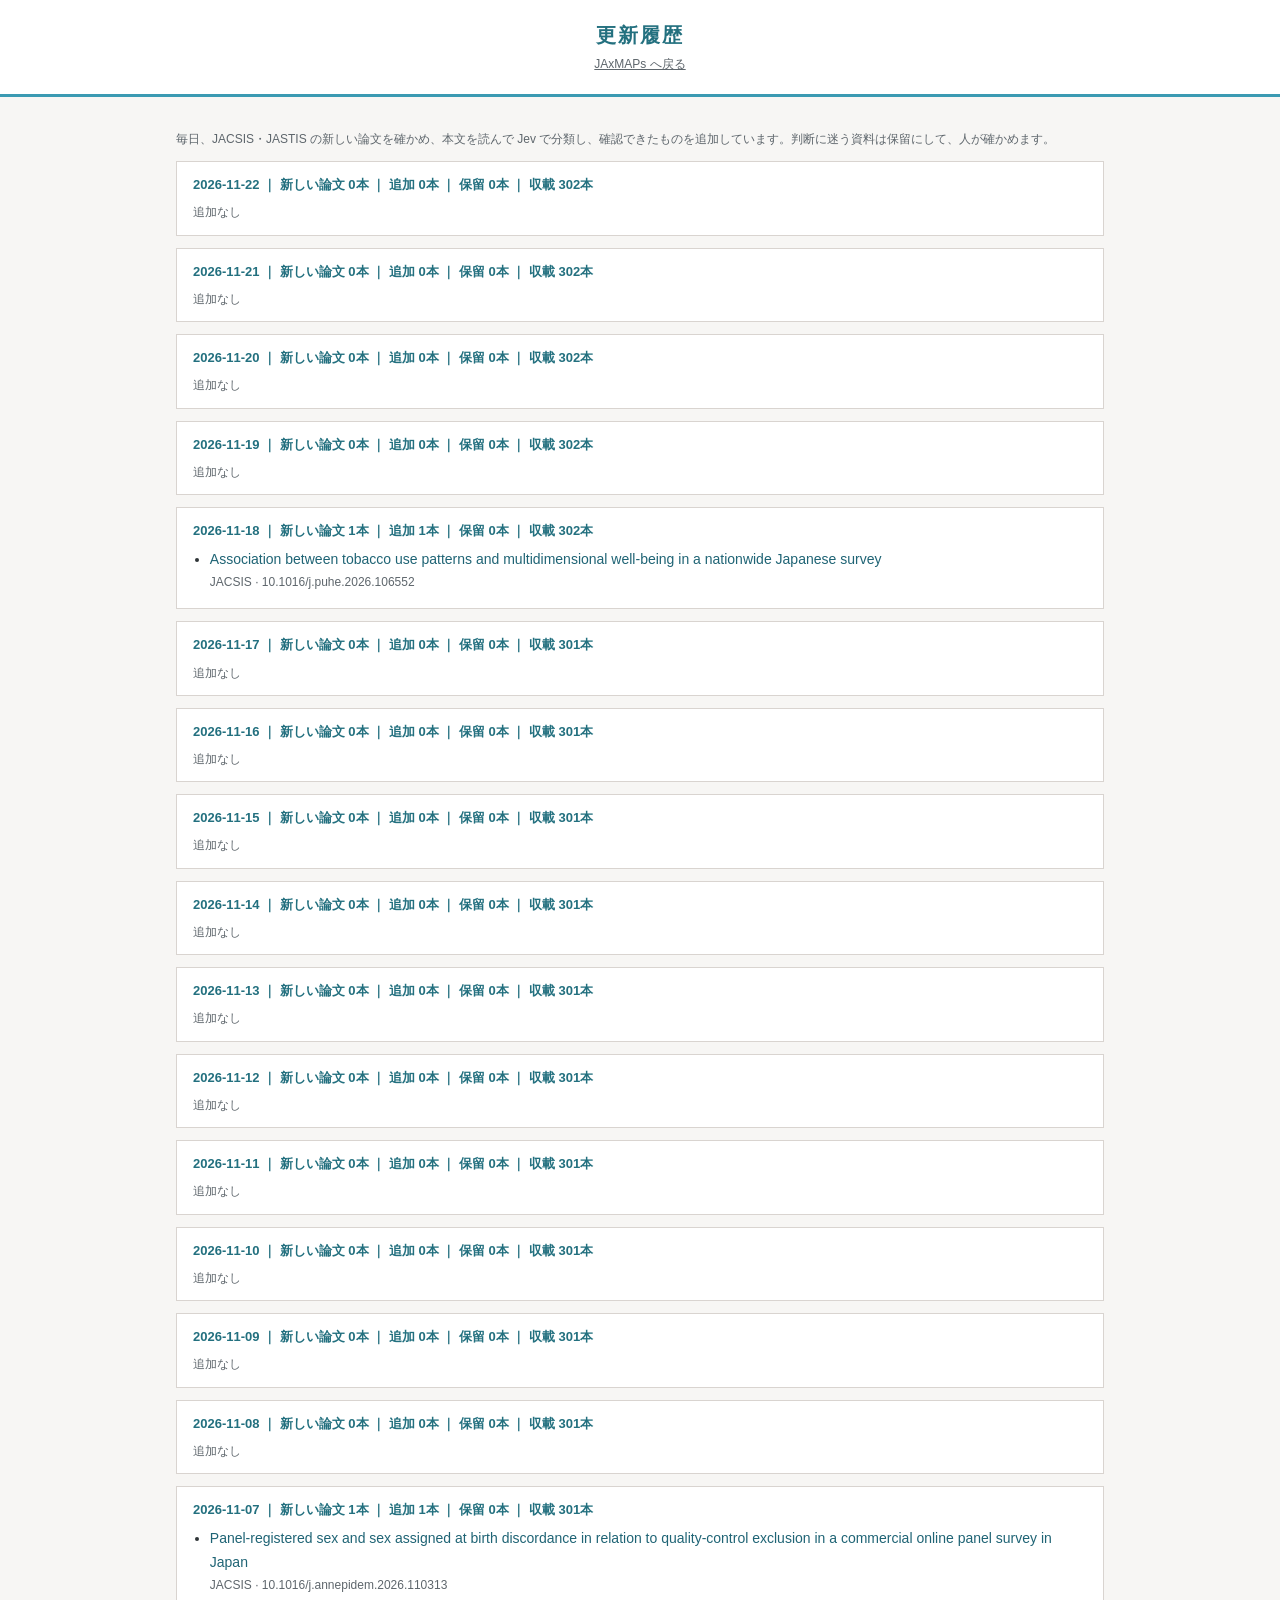
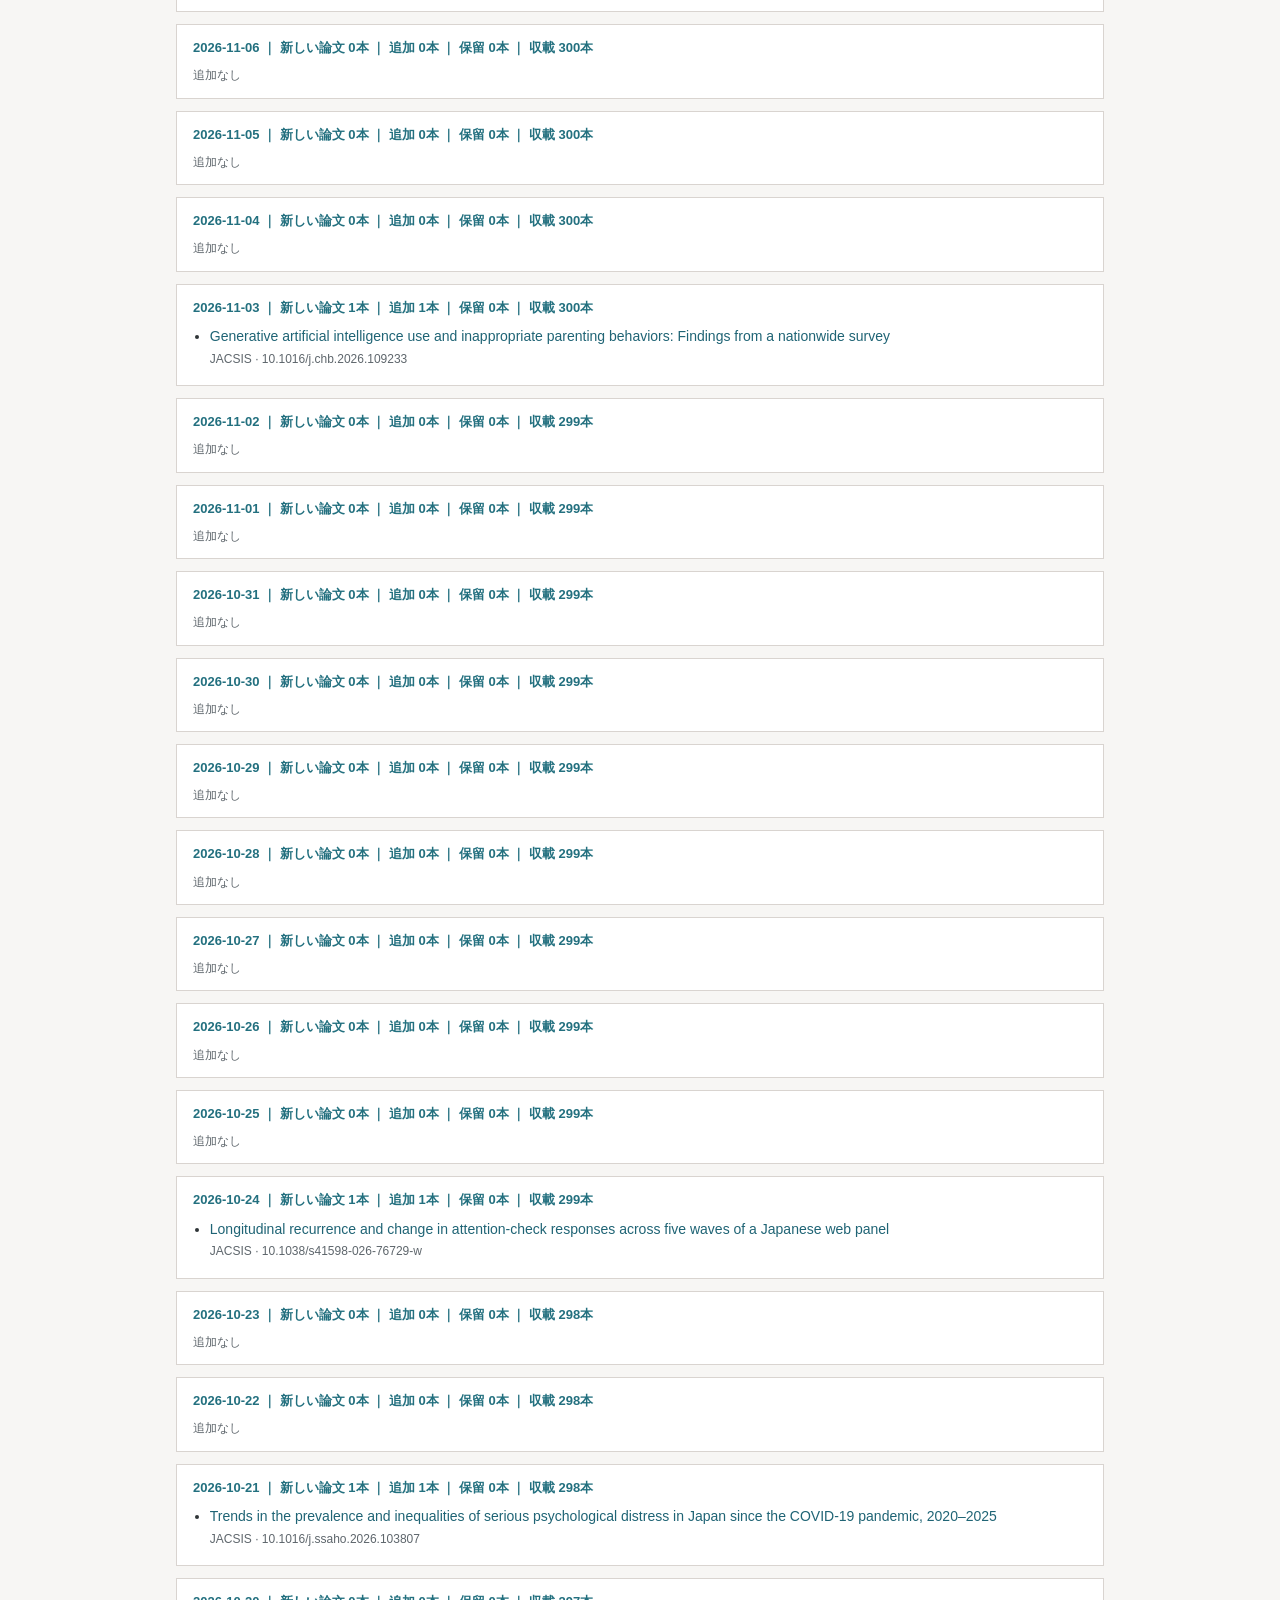
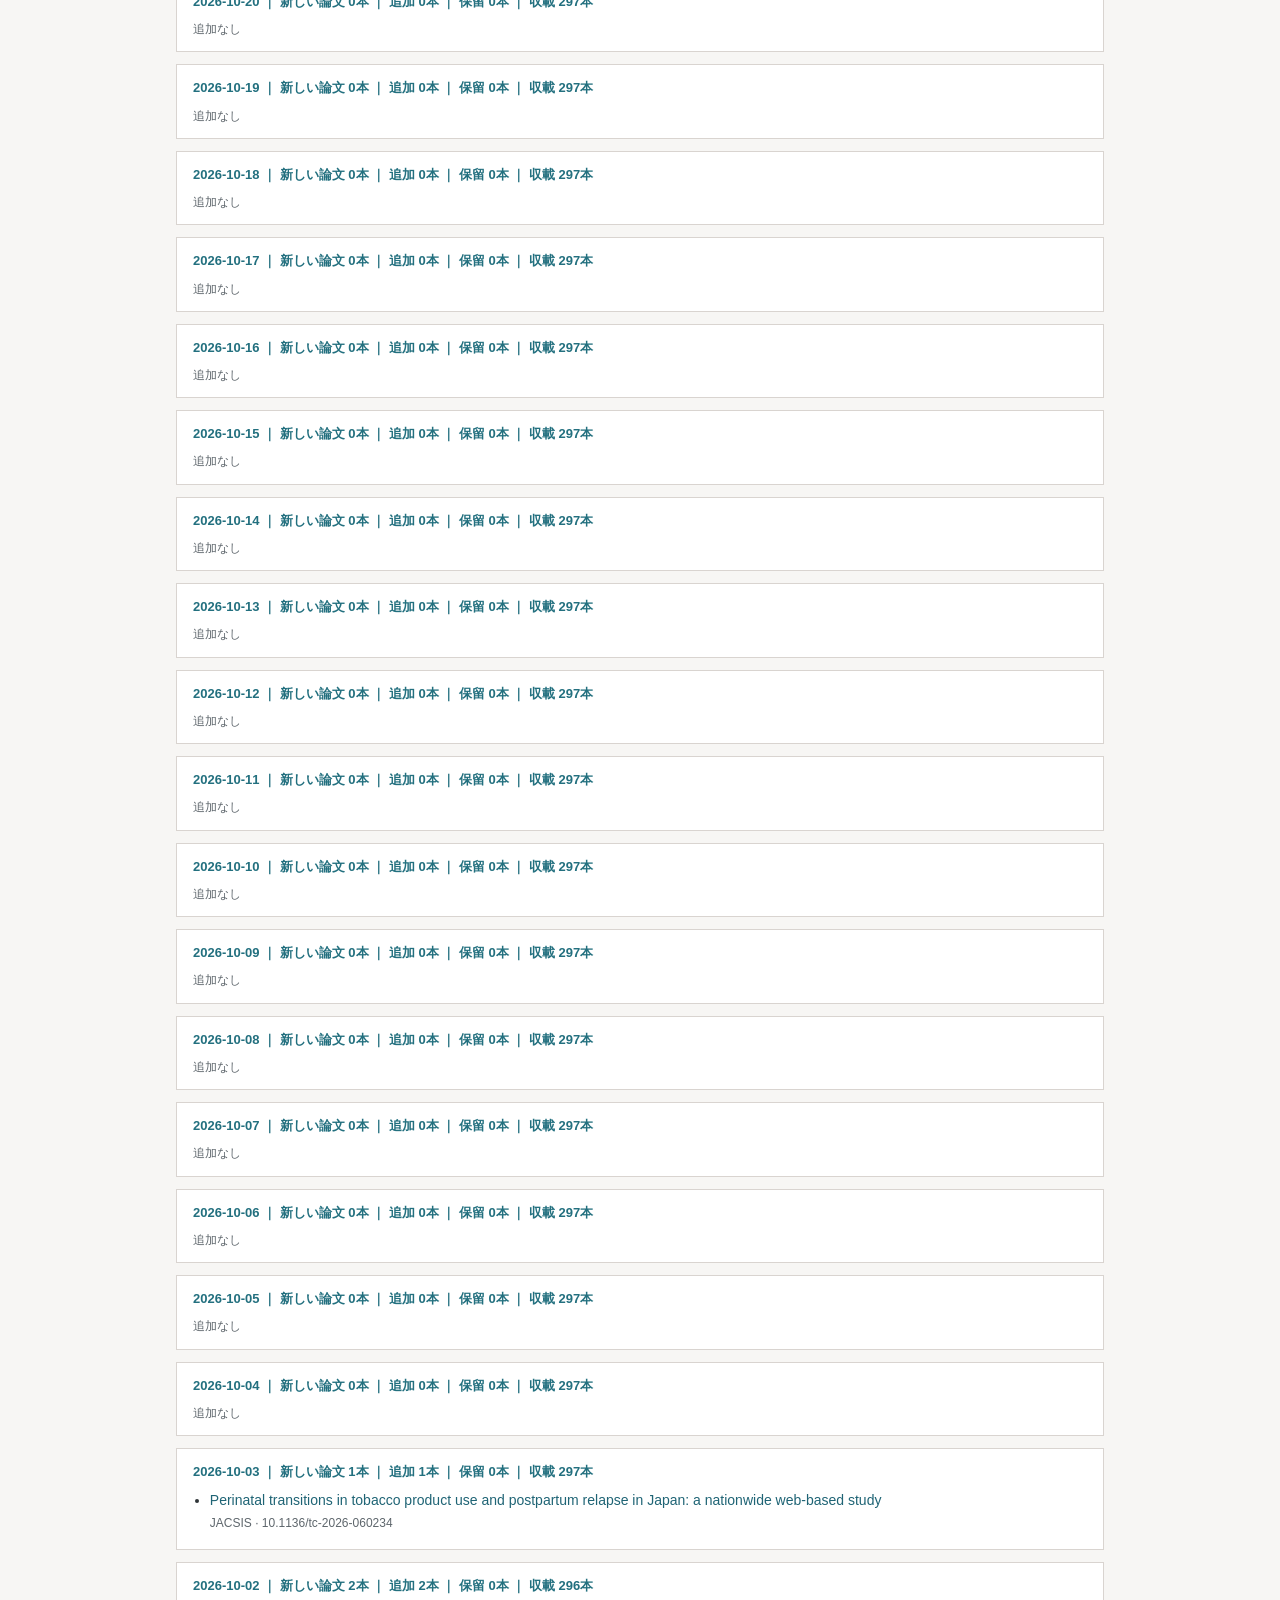
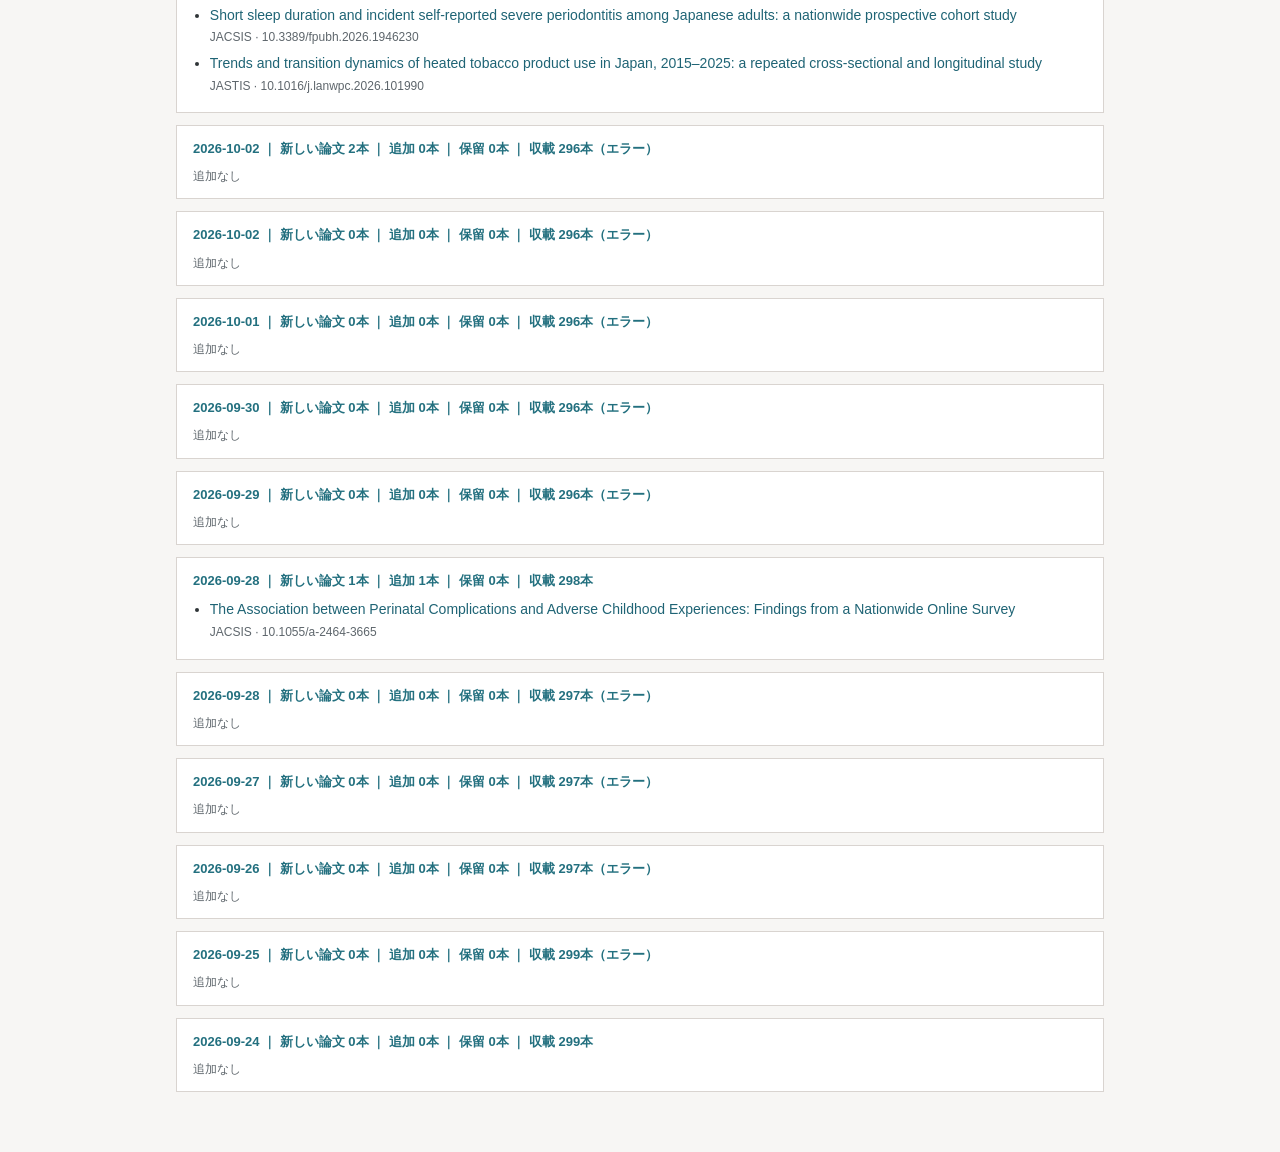
==== commit 1efe4492: "自動更新 2026-11-22 Co-Authored-By: Claude Fable 5.1 <noreply@anthropic.com>" ====
--- a/updates.html
+++ b/updates.html
@@ -15,5 +15,5 @@
 <header><h1>更新履歴</h1><a href="./">JAxMAPs へ戻る</a></header>
 <main>
 <p class="note">毎日、JACSIS・JASTIS の新しい論文を確かめ、本文を読んで Jev で分類し、確認できたものを追加しています。判断に迷う資料は保留にして、人が確かめます。</p>
-<section><h2>2026-11-21 ｜ 新しい論文 0本 ｜ 追加 0本 ｜ 保留 0本 ｜ 収載 302本</h2><p class="none">追加なし</p></section><section><h2>2026-11-20 ｜ 新しい論文 0本 ｜ 追加 0本 ｜ 保留 0本 ｜ 収載 302本</h2><p class="none">追加なし</p></section><section><h2>2026-11-19 ｜ 新しい論文 0本 ｜ 追加 0本 ｜ 保留 0本 ｜ 収載 302本</h2><p class="none">追加なし</p></section><section><h2>2026-11-18 ｜ 新しい論文 1本 ｜ 追加 1本 ｜ 保留 0本 ｜ 収載 302本</h2><ul><li><a href="https://doi.org/10.1016/j.puhe.2026.106552" target="_blank" rel="noopener">Association between tobacco use patterns and multidimensional well-being in a nationwide Japanese survey</a><span class="m">JACSIS · 10.1016/j.puhe.2026.106552</span></li></ul></section><section><h2>2026-11-17 ｜ 新しい論文 0本 ｜ 追加 0本 ｜ 保留 0本 ｜ 収載 301本</h2><p class="none">追加なし</p></section><section><h2>2026-11-16 ｜ 新しい論文 0本 ｜ 追加 0本 ｜ 保留 0本 ｜ 収載 301本</h2><p class="none">追加なし</p></section><section><h2>2026-11-15 ｜ 新しい論文 0本 ｜ 追加 0本 ｜ 保留 0本 ｜ 収載 301本</h2><p class="none">追加なし</p></section><section><h2>2026-11-14 ｜ 新しい論文 0本 ｜ 追加 0本 ｜ 保留 0本 ｜ 収載 301本</h2><p class="none">追加なし</p></section><section><h2>2026-11-13 ｜ 新しい論文 0本 ｜ 追加 0本 ｜ 保留 0本 ｜ 収載 301本</h2><p class="none">追加なし</p></section><section><h2>2026-11-12 ｜ 新しい論文 0本 ｜ 追加 0本 ｜ 保留 0本 ｜ 収載 301本</h2><p class="none">追加なし</p></section><section><h2>2026-11-11 ｜ 新しい論文 0本 ｜ 追加 0本 ｜ 保留 0本 ｜ 収載 301本</h2><p class="none">追加なし</p></section><section><h2>2026-11-10 ｜ 新しい論文 0本 ｜ 追加 0本 ｜ 保留 0本 ｜ 収載 301本</h2><p class="none">追加なし</p></section><section><h2>2026-11-09 ｜ 新しい論文 0本 ｜ 追加 0本 ｜ 保留 0本 ｜ 収載 301本</h2><p class="none">追加なし</p></section><section><h2>2026-11-08 ｜ 新しい論文 0本 ｜ 追加 0本 ｜ 保留 0本 ｜ 収載 301本</h2><p class="none">追加なし</p></section><section><h2>2026-11-07 ｜ 新しい論文 1本 ｜ 追加 1本 ｜ 保留 0本 ｜ 収載 301本</h2><ul><li><a href="https://doi.org/10.1016/j.annepidem.2026.110313" target="_blank" rel="noopener">Panel-registered sex and sex assigned at birth discordance in relation to quality-control exclusion in a commercial online panel survey in Japan</a><span class="m">JACSIS · 10.1016/j.annepidem.2026.110313</span></li></ul></section><section><h2>2026-11-06 ｜ 新しい論文 0本 ｜ 追加 0本 ｜ 保留 0本 ｜ 収載 300本</h2><p class="none">追加なし</p></section><section><h2>2026-11-05 ｜ 新しい論文 0本 ｜ 追加 0本 ｜ 保留 0本 ｜ 収載 300本</h2><p class="none">追加なし</p></section><section><h2>2026-11-04 ｜ 新しい論文 0本 ｜ 追加 0本 ｜ 保留 0本 ｜ 収載 300本</h2><p class="none">追加なし</p></section><section><h2>2026-11-03 ｜ 新しい論文 1本 ｜ 追加 1本 ｜ 保留 0本 ｜ 収載 300本</h2><ul><li><a href="https://doi.org/10.1016/j.chb.2026.109233" target="_blank" rel="noopener">Generative artificial intelligence use and inappropriate parenting behaviors: Findings from a nationwide survey</a><span class="m">JACSIS · 10.1016/j.chb.2026.109233</span></li></ul></section><section><h2>2026-11-02 ｜ 新しい論文 0本 ｜ 追加 0本 ｜ 保留 0本 ｜ 収載 299本</h2><p class="none">追加なし</p></section><section><h2>2026-11-01 ｜ 新しい論文 0本 ｜ 追加 0本 ｜ 保留 0本 ｜ 収載 299本</h2><p class="none">追加なし</p></section><section><h2>2026-10-31 ｜ 新しい論文 0本 ｜ 追加 0本 ｜ 保留 0本 ｜ 収載 299本</h2><p class="none">追加なし</p></section><section><h2>2026-10-30 ｜ 新しい論文 0本 ｜ 追加 0本 ｜ 保留 0本 ｜ 収載 299本</h2><p class="none">追加なし</p></section><section><h2>2026-10-29 ｜ 新しい論文 0本 ｜ 追加 0本 ｜ 保留 0本 ｜ 収載 299本</h2><p class="none">追加なし</p></section><section><h2>2026-10-28 ｜ 新しい論文 0本 ｜ 追加 0本 ｜ 保留 0本 ｜ 収載 299本</h2><p class="none">追加なし</p></section><section><h2>2026-10-27 ｜ 新しい論文 0本 ｜ 追加 0本 ｜ 保留 0本 ｜ 収載 299本</h2><p class="none">追加なし</p></section><section><h2>2026-10-26 ｜ 新しい論文 0本 ｜ 追加 0本 ｜ 保留 0本 ｜ 収載 299本</h2><p class="none">追加なし</p></section><section><h2>2026-10-25 ｜ 新しい論文 0本 ｜ 追加 0本 ｜ 保留 0本 ｜ 収載 299本</h2><p class="none">追加なし</p></section><section><h2>2026-10-24 ｜ 新しい論文 1本 ｜ 追加 1本 ｜ 保留 0本 ｜ 収載 299本</h2><ul><li><a href="https://doi.org/10.1038/s41598-026-76729-w" target="_blank" rel="noopener">Longitudinal recurrence and change in attention-check responses across five waves of a Japanese web panel</a><span class="m">JACSIS · 10.1038/s41598-026-76729-w</span></li></ul></section><section><h2>2026-10-23 ｜ 新しい論文 0本 ｜ 追加 0本 ｜ 保留 0本 ｜ 収載 298本</h2><p class="none">追加なし</p></section><section><h2>2026-10-22 ｜ 新しい論文 0本 ｜ 追加 0本 ｜ 保留 0本 ｜ 収載 298本</h2><p class="none">追加なし</p></section><section><h2>2026-10-21 ｜ 新しい論文 1本 ｜ 追加 1本 ｜ 保留 0本 ｜ 収載 298本</h2><ul><li><a href="https://doi.org/10.1016/j.ssaho.2026.103807" target="_blank" rel="noopener">Trends in the prevalence and inequalities of serious psychological distress in Japan since the COVID-19 pandemic, 2020–2025</a><span class="m">JACSIS · 10.1016/j.ssaho.2026.103807</span></li></ul></section><section><h2>2026-10-20 ｜ 新しい論文 0本 ｜ 追加 0本 ｜ 保留 0本 ｜ 収載 297本</h2><p class="none">追加なし</p></section><section><h2>2026-10-19 ｜ 新しい論文 0本 ｜ 追加 0本 ｜ 保留 0本 ｜ 収載 297本</h2><p class="none">追加なし</p></section><section><h2>2026-10-18 ｜ 新しい論文 0本 ｜ 追加 0本 ｜ 保留 0本 ｜ 収載 297本</h2><p class="none">追加なし</p></section><section><h2>2026-10-17 ｜ 新しい論文 0本 ｜ 追加 0本 ｜ 保留 0本 ｜ 収載 297本</h2><p class="none">追加なし</p></section><section><h2>2026-10-16 ｜ 新しい論文 0本 ｜ 追加 0本 ｜ 保留 0本 ｜ 収載 297本</h2><p class="none">追加なし</p></section><section><h2>2026-10-15 ｜ 新しい論文 0本 ｜ 追加 0本 ｜ 保留 0本 ｜ 収載 297本</h2><p class="none">追加なし</p></section><section><h2>2026-10-14 ｜ 新しい論文 0本 ｜ 追加 0本 ｜ 保留 0本 ｜ 収載 297本</h2><p class="none">追加なし</p></section><section><h2>2026-10-13 ｜ 新しい論文 0本 ｜ 追加 0本 ｜ 保留 0本 ｜ 収載 297本</h2><p class="none">追加なし</p></section><section><h2>2026-10-12 ｜ 新しい論文 0本 ｜ 追加 0本 ｜ 保留 0本 ｜ 収載 297本</h2><p class="none">追加なし</p></section><section><h2>2026-10-11 ｜ 新しい論文 0本 ｜ 追加 0本 ｜ 保留 0本 ｜ 収載 297本</h2><p class="none">追加なし</p></section><section><h2>2026-10-10 ｜ 新しい論文 0本 ｜ 追加 0本 ｜ 保留 0本 ｜ 収載 297本</h2><p class="none">追加なし</p></section><section><h2>2026-10-09 ｜ 新しい論文 0本 ｜ 追加 0本 ｜ 保留 0本 ｜ 収載 297本</h2><p class="none">追加なし</p></section><section><h2>2026-10-08 ｜ 新しい論文 0本 ｜ 追加 0本 ｜ 保留 0本 ｜ 収載 297本</h2><p class="none">追加なし</p></section><section><h2>2026-10-07 ｜ 新しい論文 0本 ｜ 追加 0本 ｜ 保留 0本 ｜ 収載 297本</h2><p class="none">追加なし</p></section><section><h2>2026-10-06 ｜ 新しい論文 0本 ｜ 追加 0本 ｜ 保留 0本 ｜ 収載 297本</h2><p class="none">追加なし</p></section><section><h2>2026-10-05 ｜ 新しい論文 0本 ｜ 追加 0本 ｜ 保留 0本 ｜ 収載 297本</h2><p class="none">追加なし</p></section><section><h2>2026-10-04 ｜ 新しい論文 0本 ｜ 追加 0本 ｜ 保留 0本 ｜ 収載 297本</h2><p class="none">追加なし</p></section><section><h2>2026-10-03 ｜ 新しい論文 1本 ｜ 追加 1本 ｜ 保留 0本 ｜ 収載 297本</h2><ul><li><a href="https://doi.org/10.1136/tc-2026-060234" target="_blank" rel="noopener">Perinatal transitions in tobacco product use and postpartum relapse in Japan: a nationwide web-based study</a><span class="m">JACSIS · 10.1136/tc-2026-060234</span></li></ul></section><section><h2>2026-10-02 ｜ 新しい論文 2本 ｜ 追加 2本 ｜ 保留 0本 ｜ 収載 296本</h2><ul><li><a href="https://doi.org/10.3389/fpubh.2026.1946230" target="_blank" rel="noopener">Short sleep duration and incident self-reported severe periodontitis among Japanese adults: a nationwide prospective cohort study</a><span class="m">JACSIS · 10.3389/fpubh.2026.1946230</span></li><li><a href="https://doi.org/10.1016/j.lanwpc.2026.101990" target="_blank" rel="noopener">Trends and transition dynamics of heated tobacco product use in Japan, 2015–2025: a repeated cross-sectional and longitudinal study</a><span class="m">JASTIS · 10.1016/j.lanwpc.2026.101990</span></li></ul></section><section><h2>2026-10-02 ｜ 新しい論文 2本 ｜ 追加 0本 ｜ 保留 0本 ｜ 収載 296本（エラー）</h2><p class="none">追加なし</p></section><section><h2>2026-10-02 ｜ 新しい論文 0本 ｜ 追加 0本 ｜ 保留 0本 ｜ 収載 296本（エラー）</h2><p class="none">追加なし</p></section><section><h2>2026-10-01 ｜ 新しい論文 0本 ｜ 追加 0本 ｜ 保留 0本 ｜ 収載 296本（エラー）</h2><p class="none">追加なし</p></section><section><h2>2026-09-30 ｜ 新しい論文 0本 ｜ 追加 0本 ｜ 保留 0本 ｜ 収載 296本（エラー）</h2><p class="none">追加なし</p></section><section><h2>2026-09-29 ｜ 新しい論文 0本 ｜ 追加 0本 ｜ 保留 0本 ｜ 収載 296本（エラー）</h2><p class="none">追加なし</p></section><section><h2>2026-09-28 ｜ 新しい論文 1本 ｜ 追加 1本 ｜ 保留 0本 ｜ 収載 298本</h2><ul><li><a href="https://doi.org/10.1055/a-2464-3665" target="_blank" rel="noopener">The Association between Perinatal Complications and Adverse Childhood Experiences: Findings from a Nationwide Online Survey</a><span class="m">JACSIS · 10.1055/a-2464-3665</span></li></ul></section><section><h2>2026-09-28 ｜ 新しい論文 0本 ｜ 追加 0本 ｜ 保留 0本 ｜ 収載 297本（エラー）</h2><p class="none">追加なし</p></section><section><h2>2026-09-27 ｜ 新しい論文 0本 ｜ 追加 0本 ｜ 保留 0本 ｜ 収載 297本（エラー）</h2><p class="none">追加なし</p></section><section><h2>2026-09-26 ｜ 新しい論文 0本 ｜ 追加 0本 ｜ 保留 0本 ｜ 収載 297本（エラー）</h2><p class="none">追加なし</p></section><section><h2>2026-09-25 ｜ 新しい論文 0本 ｜ 追加 0本 ｜ 保留 0本 ｜ 収載 299本（エラー）</h2><p class="none">追加なし</p></section><section><h2>2026-09-24 ｜ 新しい論文 0本 ｜ 追加 0本 ｜ 保留 0本 ｜ 収載 299本</h2><p class="none">追加なし</p></section>
+<section><h2>2026-11-22 ｜ 新しい論文 0本 ｜ 追加 0本 ｜ 保留 0本 ｜ 収載 302本</h2><p class="none">追加なし</p></section><section><h2>2026-11-21 ｜ 新しい論文 0本 ｜ 追加 0本 ｜ 保留 0本 ｜ 収載 302本</h2><p class="none">追加なし</p></section><section><h2>2026-11-20 ｜ 新しい論文 0本 ｜ 追加 0本 ｜ 保留 0本 ｜ 収載 302本</h2><p class="none">追加なし</p></section><section><h2>2026-11-19 ｜ 新しい論文 0本 ｜ 追加 0本 ｜ 保留 0本 ｜ 収載 302本</h2><p class="none">追加なし</p></section><section><h2>2026-11-18 ｜ 新しい論文 1本 ｜ 追加 1本 ｜ 保留 0本 ｜ 収載 302本</h2><ul><li><a href="https://doi.org/10.1016/j.puhe.2026.106552" target="_blank" rel="noopener">Association between tobacco use patterns and multidimensional well-being in a nationwide Japanese survey</a><span class="m">JACSIS · 10.1016/j.puhe.2026.106552</span></li></ul></section><section><h2>2026-11-17 ｜ 新しい論文 0本 ｜ 追加 0本 ｜ 保留 0本 ｜ 収載 301本</h2><p class="none">追加なし</p></section><section><h2>2026-11-16 ｜ 新しい論文 0本 ｜ 追加 0本 ｜ 保留 0本 ｜ 収載 301本</h2><p class="none">追加なし</p></section><section><h2>2026-11-15 ｜ 新しい論文 0本 ｜ 追加 0本 ｜ 保留 0本 ｜ 収載 301本</h2><p class="none">追加なし</p></section><section><h2>2026-11-14 ｜ 新しい論文 0本 ｜ 追加 0本 ｜ 保留 0本 ｜ 収載 301本</h2><p class="none">追加なし</p></section><section><h2>2026-11-13 ｜ 新しい論文 0本 ｜ 追加 0本 ｜ 保留 0本 ｜ 収載 301本</h2><p class="none">追加なし</p></section><section><h2>2026-11-12 ｜ 新しい論文 0本 ｜ 追加 0本 ｜ 保留 0本 ｜ 収載 301本</h2><p class="none">追加なし</p></section><section><h2>2026-11-11 ｜ 新しい論文 0本 ｜ 追加 0本 ｜ 保留 0本 ｜ 収載 301本</h2><p class="none">追加なし</p></section><section><h2>2026-11-10 ｜ 新しい論文 0本 ｜ 追加 0本 ｜ 保留 0本 ｜ 収載 301本</h2><p class="none">追加なし</p></section><section><h2>2026-11-09 ｜ 新しい論文 0本 ｜ 追加 0本 ｜ 保留 0本 ｜ 収載 301本</h2><p class="none">追加なし</p></section><section><h2>2026-11-08 ｜ 新しい論文 0本 ｜ 追加 0本 ｜ 保留 0本 ｜ 収載 301本</h2><p class="none">追加なし</p></section><section><h2>2026-11-07 ｜ 新しい論文 1本 ｜ 追加 1本 ｜ 保留 0本 ｜ 収載 301本</h2><ul><li><a href="https://doi.org/10.1016/j.annepidem.2026.110313" target="_blank" rel="noopener">Panel-registered sex and sex assigned at birth discordance in relation to quality-control exclusion in a commercial online panel survey in Japan</a><span class="m">JACSIS · 10.1016/j.annepidem.2026.110313</span></li></ul></section><section><h2>2026-11-06 ｜ 新しい論文 0本 ｜ 追加 0本 ｜ 保留 0本 ｜ 収載 300本</h2><p class="none">追加なし</p></section><section><h2>2026-11-05 ｜ 新しい論文 0本 ｜ 追加 0本 ｜ 保留 0本 ｜ 収載 300本</h2><p class="none">追加なし</p></section><section><h2>2026-11-04 ｜ 新しい論文 0本 ｜ 追加 0本 ｜ 保留 0本 ｜ 収載 300本</h2><p class="none">追加なし</p></section><section><h2>2026-11-03 ｜ 新しい論文 1本 ｜ 追加 1本 ｜ 保留 0本 ｜ 収載 300本</h2><ul><li><a href="https://doi.org/10.1016/j.chb.2026.109233" target="_blank" rel="noopener">Generative artificial intelligence use and inappropriate parenting behaviors: Findings from a nationwide survey</a><span class="m">JACSIS · 10.1016/j.chb.2026.109233</span></li></ul></section><section><h2>2026-11-02 ｜ 新しい論文 0本 ｜ 追加 0本 ｜ 保留 0本 ｜ 収載 299本</h2><p class="none">追加なし</p></section><section><h2>2026-11-01 ｜ 新しい論文 0本 ｜ 追加 0本 ｜ 保留 0本 ｜ 収載 299本</h2><p class="none">追加なし</p></section><section><h2>2026-10-31 ｜ 新しい論文 0本 ｜ 追加 0本 ｜ 保留 0本 ｜ 収載 299本</h2><p class="none">追加なし</p></section><section><h2>2026-10-30 ｜ 新しい論文 0本 ｜ 追加 0本 ｜ 保留 0本 ｜ 収載 299本</h2><p class="none">追加なし</p></section><section><h2>2026-10-29 ｜ 新しい論文 0本 ｜ 追加 0本 ｜ 保留 0本 ｜ 収載 299本</h2><p class="none">追加なし</p></section><section><h2>2026-10-28 ｜ 新しい論文 0本 ｜ 追加 0本 ｜ 保留 0本 ｜ 収載 299本</h2><p class="none">追加なし</p></section><section><h2>2026-10-27 ｜ 新しい論文 0本 ｜ 追加 0本 ｜ 保留 0本 ｜ 収載 299本</h2><p class="none">追加なし</p></section><section><h2>2026-10-26 ｜ 新しい論文 0本 ｜ 追加 0本 ｜ 保留 0本 ｜ 収載 299本</h2><p class="none">追加なし</p></section><section><h2>2026-10-25 ｜ 新しい論文 0本 ｜ 追加 0本 ｜ 保留 0本 ｜ 収載 299本</h2><p class="none">追加なし</p></section><section><h2>2026-10-24 ｜ 新しい論文 1本 ｜ 追加 1本 ｜ 保留 0本 ｜ 収載 299本</h2><ul><li><a href="https://doi.org/10.1038/s41598-026-76729-w" target="_blank" rel="noopener">Longitudinal recurrence and change in attention-check responses across five waves of a Japanese web panel</a><span class="m">JACSIS · 10.1038/s41598-026-76729-w</span></li></ul></section><section><h2>2026-10-23 ｜ 新しい論文 0本 ｜ 追加 0本 ｜ 保留 0本 ｜ 収載 298本</h2><p class="none">追加なし</p></section><section><h2>2026-10-22 ｜ 新しい論文 0本 ｜ 追加 0本 ｜ 保留 0本 ｜ 収載 298本</h2><p class="none">追加なし</p></section><section><h2>2026-10-21 ｜ 新しい論文 1本 ｜ 追加 1本 ｜ 保留 0本 ｜ 収載 298本</h2><ul><li><a href="https://doi.org/10.1016/j.ssaho.2026.103807" target="_blank" rel="noopener">Trends in the prevalence and inequalities of serious psychological distress in Japan since the COVID-19 pandemic, 2020–2025</a><span class="m">JACSIS · 10.1016/j.ssaho.2026.103807</span></li></ul></section><section><h2>2026-10-20 ｜ 新しい論文 0本 ｜ 追加 0本 ｜ 保留 0本 ｜ 収載 297本</h2><p class="none">追加なし</p></section><section><h2>2026-10-19 ｜ 新しい論文 0本 ｜ 追加 0本 ｜ 保留 0本 ｜ 収載 297本</h2><p class="none">追加なし</p></section><section><h2>2026-10-18 ｜ 新しい論文 0本 ｜ 追加 0本 ｜ 保留 0本 ｜ 収載 297本</h2><p class="none">追加なし</p></section><section><h2>2026-10-17 ｜ 新しい論文 0本 ｜ 追加 0本 ｜ 保留 0本 ｜ 収載 297本</h2><p class="none">追加なし</p></section><section><h2>2026-10-16 ｜ 新しい論文 0本 ｜ 追加 0本 ｜ 保留 0本 ｜ 収載 297本</h2><p class="none">追加なし</p></section><section><h2>2026-10-15 ｜ 新しい論文 0本 ｜ 追加 0本 ｜ 保留 0本 ｜ 収載 297本</h2><p class="none">追加なし</p></section><section><h2>2026-10-14 ｜ 新しい論文 0本 ｜ 追加 0本 ｜ 保留 0本 ｜ 収載 297本</h2><p class="none">追加なし</p></section><section><h2>2026-10-13 ｜ 新しい論文 0本 ｜ 追加 0本 ｜ 保留 0本 ｜ 収載 297本</h2><p class="none">追加なし</p></section><section><h2>2026-10-12 ｜ 新しい論文 0本 ｜ 追加 0本 ｜ 保留 0本 ｜ 収載 297本</h2><p class="none">追加なし</p></section><section><h2>2026-10-11 ｜ 新しい論文 0本 ｜ 追加 0本 ｜ 保留 0本 ｜ 収載 297本</h2><p class="none">追加なし</p></section><section><h2>2026-10-10 ｜ 新しい論文 0本 ｜ 追加 0本 ｜ 保留 0本 ｜ 収載 297本</h2><p class="none">追加なし</p></section><section><h2>2026-10-09 ｜ 新しい論文 0本 ｜ 追加 0本 ｜ 保留 0本 ｜ 収載 297本</h2><p class="none">追加なし</p></section><section><h2>2026-10-08 ｜ 新しい論文 0本 ｜ 追加 0本 ｜ 保留 0本 ｜ 収載 297本</h2><p class="none">追加なし</p></section><section><h2>2026-10-07 ｜ 新しい論文 0本 ｜ 追加 0本 ｜ 保留 0本 ｜ 収載 297本</h2><p class="none">追加なし</p></section><section><h2>2026-10-06 ｜ 新しい論文 0本 ｜ 追加 0本 ｜ 保留 0本 ｜ 収載 297本</h2><p class="none">追加なし</p></section><section><h2>2026-10-05 ｜ 新しい論文 0本 ｜ 追加 0本 ｜ 保留 0本 ｜ 収載 297本</h2><p class="none">追加なし</p></section><section><h2>2026-10-04 ｜ 新しい論文 0本 ｜ 追加 0本 ｜ 保留 0本 ｜ 収載 297本</h2><p class="none">追加なし</p></section><section><h2>2026-10-03 ｜ 新しい論文 1本 ｜ 追加 1本 ｜ 保留 0本 ｜ 収載 297本</h2><ul><li><a href="https://doi.org/10.1136/tc-2026-060234" target="_blank" rel="noopener">Perinatal transitions in tobacco product use and postpartum relapse in Japan: a nationwide web-based study</a><span class="m">JACSIS · 10.1136/tc-2026-060234</span></li></ul></section><section><h2>2026-10-02 ｜ 新しい論文 2本 ｜ 追加 2本 ｜ 保留 0本 ｜ 収載 296本</h2><ul><li><a href="https://doi.org/10.3389/fpubh.2026.1946230" target="_blank" rel="noopener">Short sleep duration and incident self-reported severe periodontitis among Japanese adults: a nationwide prospective cohort study</a><span class="m">JACSIS · 10.3389/fpubh.2026.1946230</span></li><li><a href="https://doi.org/10.1016/j.lanwpc.2026.101990" target="_blank" rel="noopener">Trends and transition dynamics of heated tobacco product use in Japan, 2015–2025: a repeated cross-sectional and longitudinal study</a><span class="m">JASTIS · 10.1016/j.lanwpc.2026.101990</span></li></ul></section><section><h2>2026-10-02 ｜ 新しい論文 2本 ｜ 追加 0本 ｜ 保留 0本 ｜ 収載 296本（エラー）</h2><p class="none">追加なし</p></section><section><h2>2026-10-02 ｜ 新しい論文 0本 ｜ 追加 0本 ｜ 保留 0本 ｜ 収載 296本（エラー）</h2><p class="none">追加なし</p></section><section><h2>2026-10-01 ｜ 新しい論文 0本 ｜ 追加 0本 ｜ 保留 0本 ｜ 収載 296本（エラー）</h2><p class="none">追加なし</p></section><section><h2>2026-09-30 ｜ 新しい論文 0本 ｜ 追加 0本 ｜ 保留 0本 ｜ 収載 296本（エラー）</h2><p class="none">追加なし</p></section><section><h2>2026-09-29 ｜ 新しい論文 0本 ｜ 追加 0本 ｜ 保留 0本 ｜ 収載 296本（エラー）</h2><p class="none">追加なし</p></section><section><h2>2026-09-28 ｜ 新しい論文 1本 ｜ 追加 1本 ｜ 保留 0本 ｜ 収載 298本</h2><ul><li><a href="https://doi.org/10.1055/a-2464-3665" target="_blank" rel="noopener">The Association between Perinatal Complications and Adverse Childhood Experiences: Findings from a Nationwide Online Survey</a><span class="m">JACSIS · 10.1055/a-2464-3665</span></li></ul></section><section><h2>2026-09-28 ｜ 新しい論文 0本 ｜ 追加 0本 ｜ 保留 0本 ｜ 収載 297本（エラー）</h2><p class="none">追加なし</p></section><section><h2>2026-09-27 ｜ 新しい論文 0本 ｜ 追加 0本 ｜ 保留 0本 ｜ 収載 297本（エラー）</h2><p class="none">追加なし</p></section><section><h2>2026-09-26 ｜ 新しい論文 0本 ｜ 追加 0本 ｜ 保留 0本 ｜ 収載 297本（エラー）</h2><p class="none">追加なし</p></section><section><h2>2026-09-25 ｜ 新しい論文 0本 ｜ 追加 0本 ｜ 保留 0本 ｜ 収載 299本（エラー）</h2><p class="none">追加なし</p></section><section><h2>2026-09-24 ｜ 新しい論文 0本 ｜ 追加 0本 ｜ 保留 0本 ｜ 収載 299本</h2><p class="none">追加なし</p></section>
 </main></body></html>
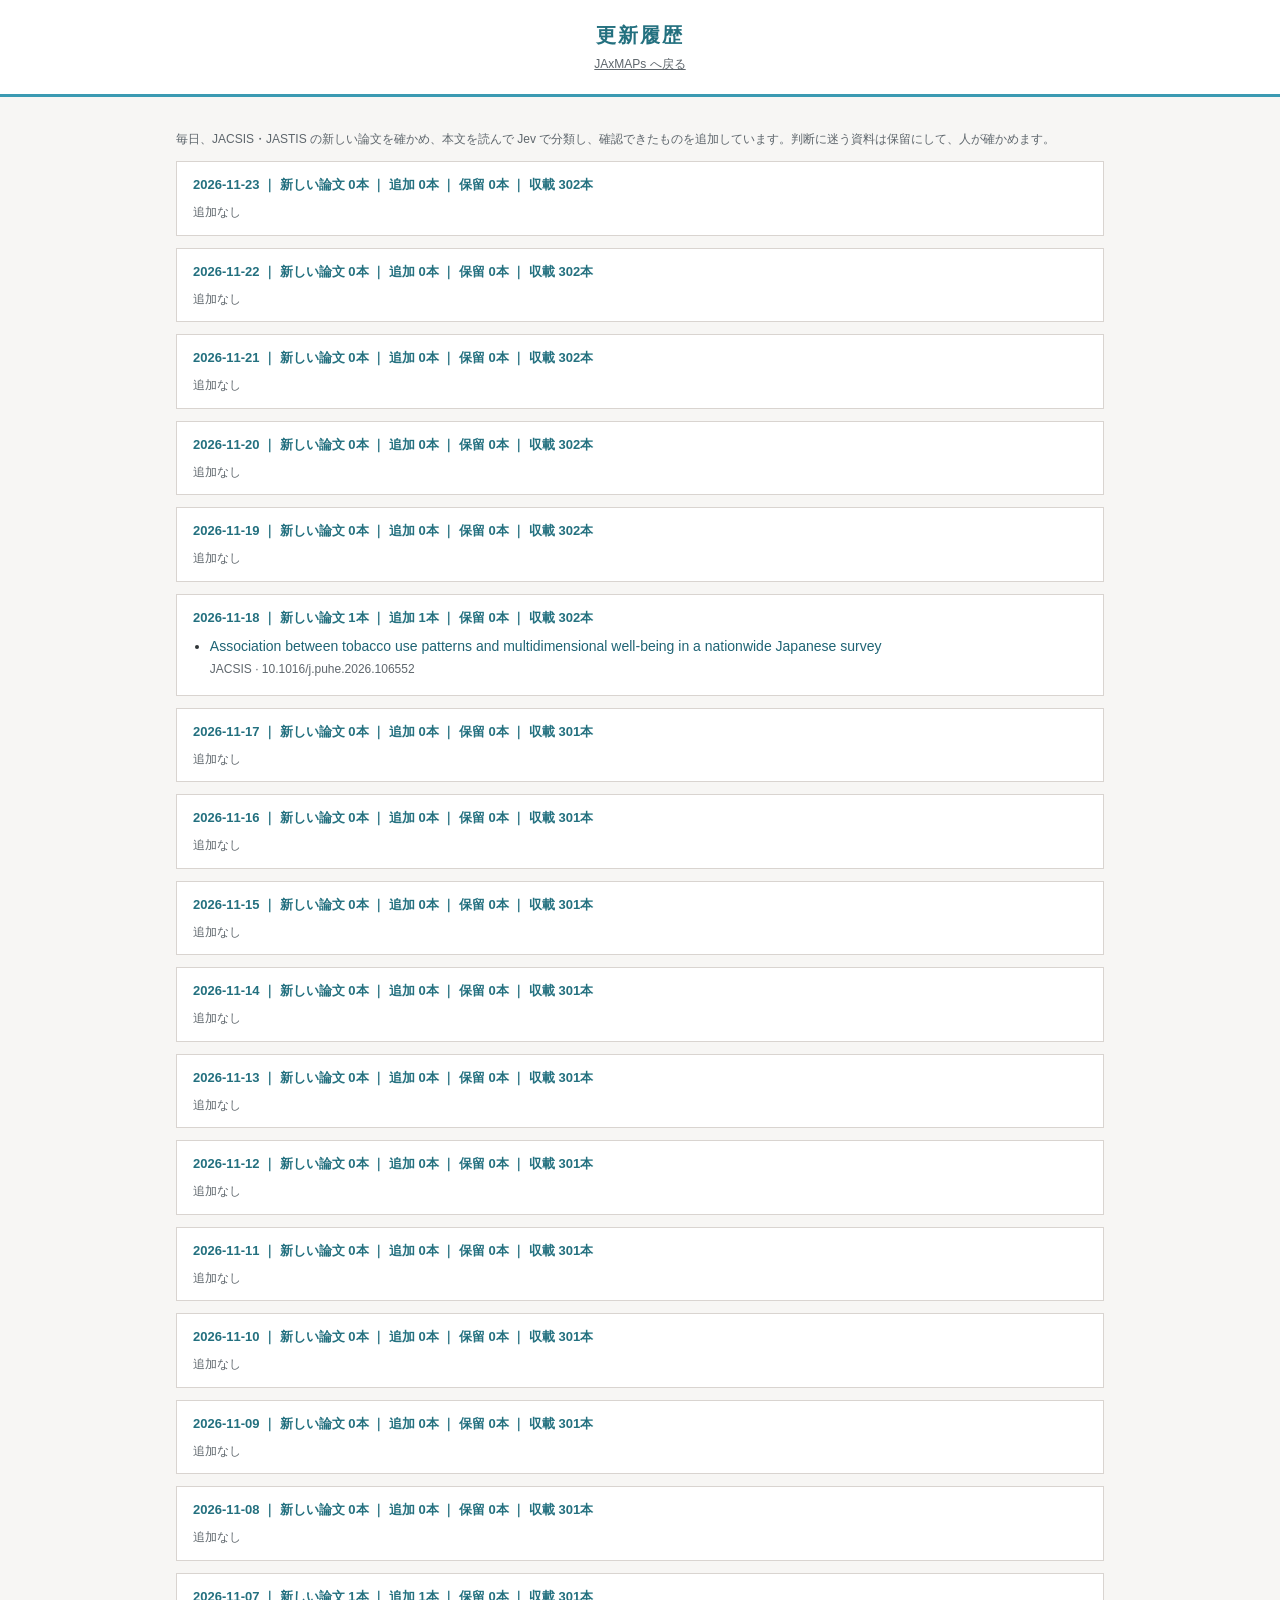
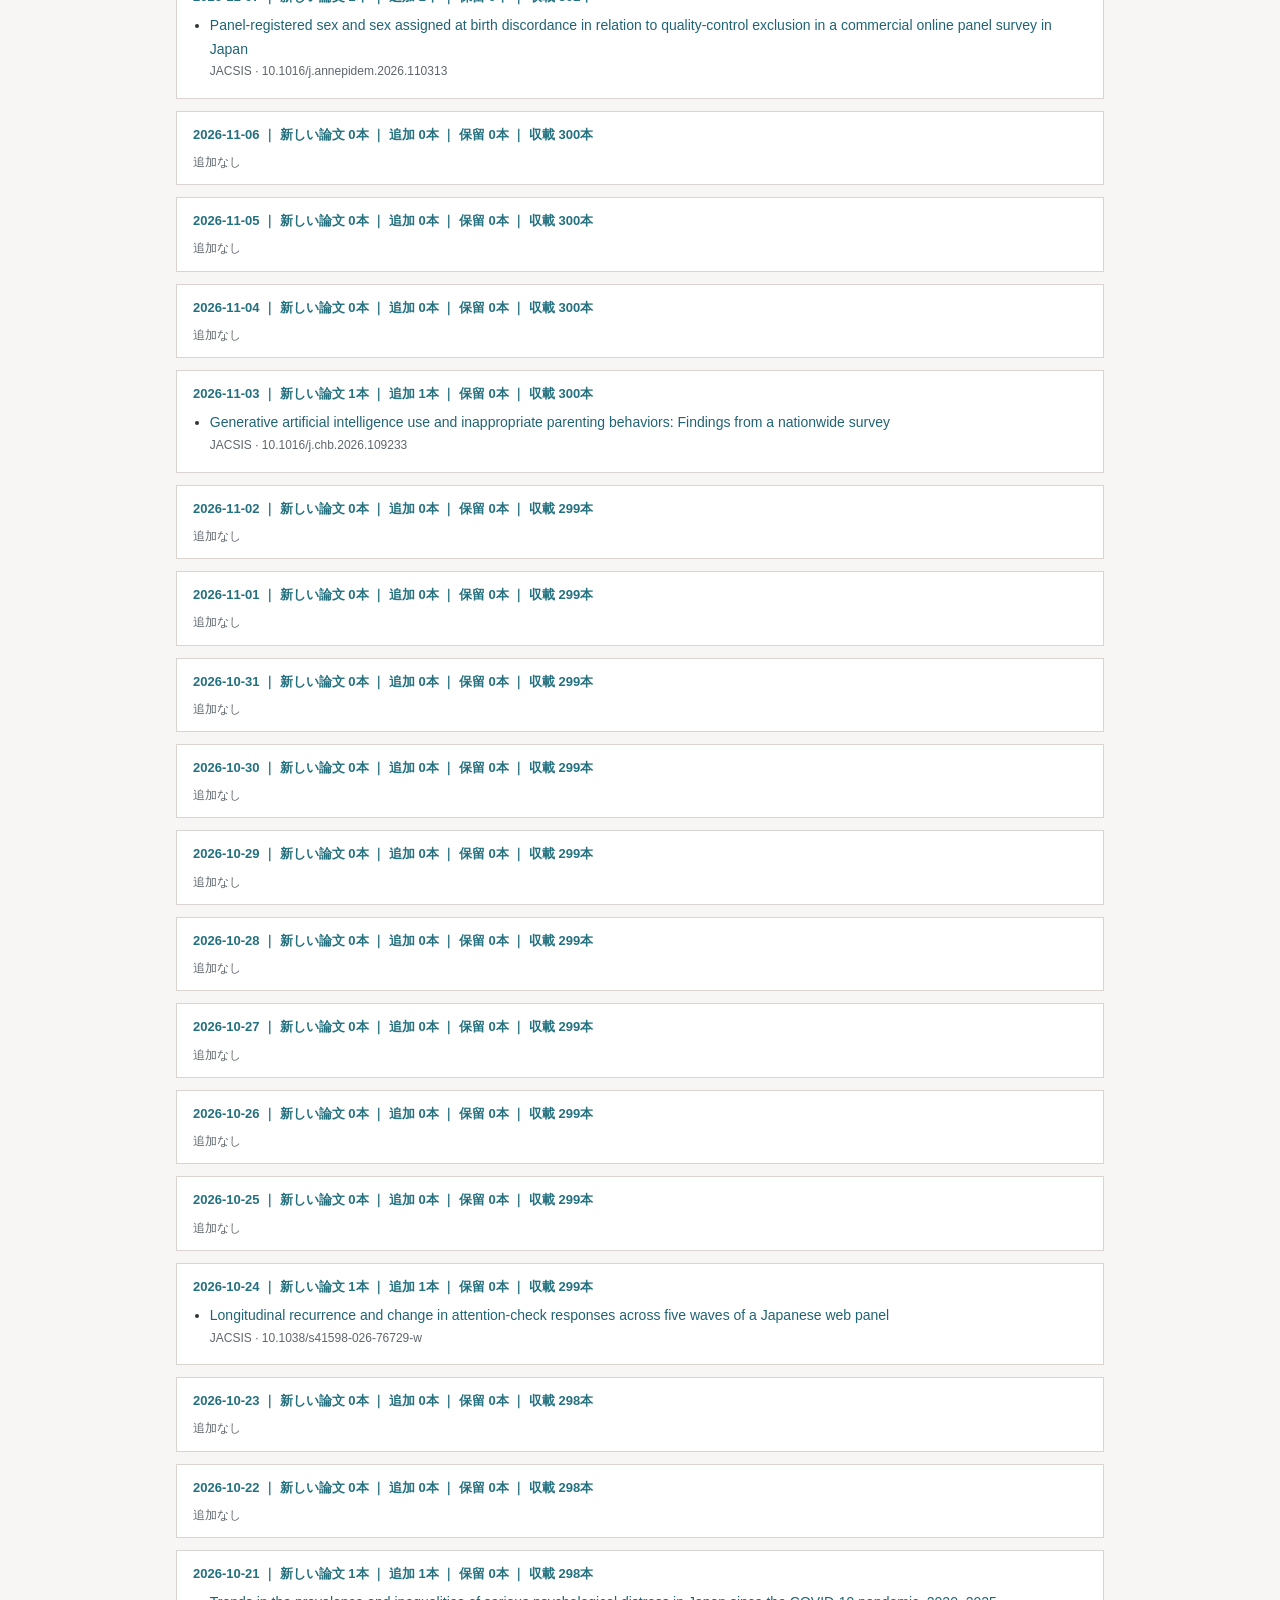
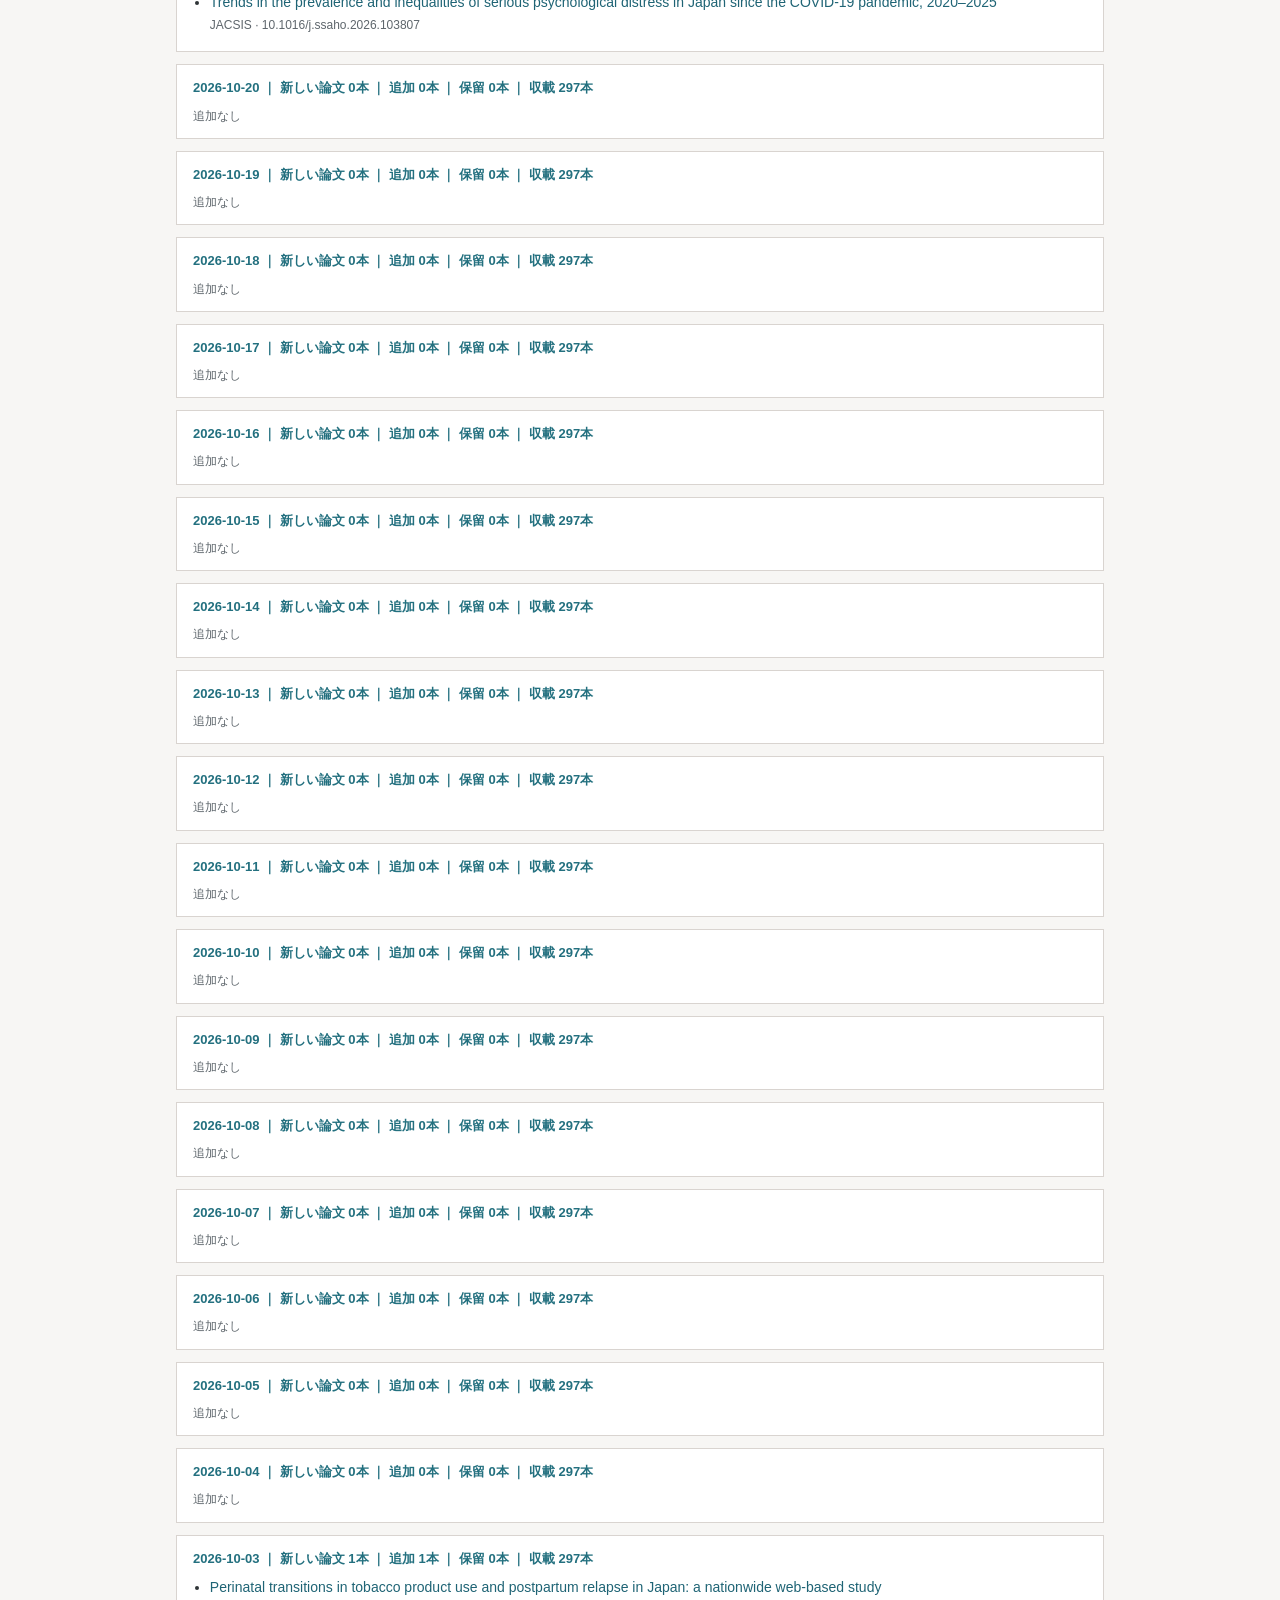
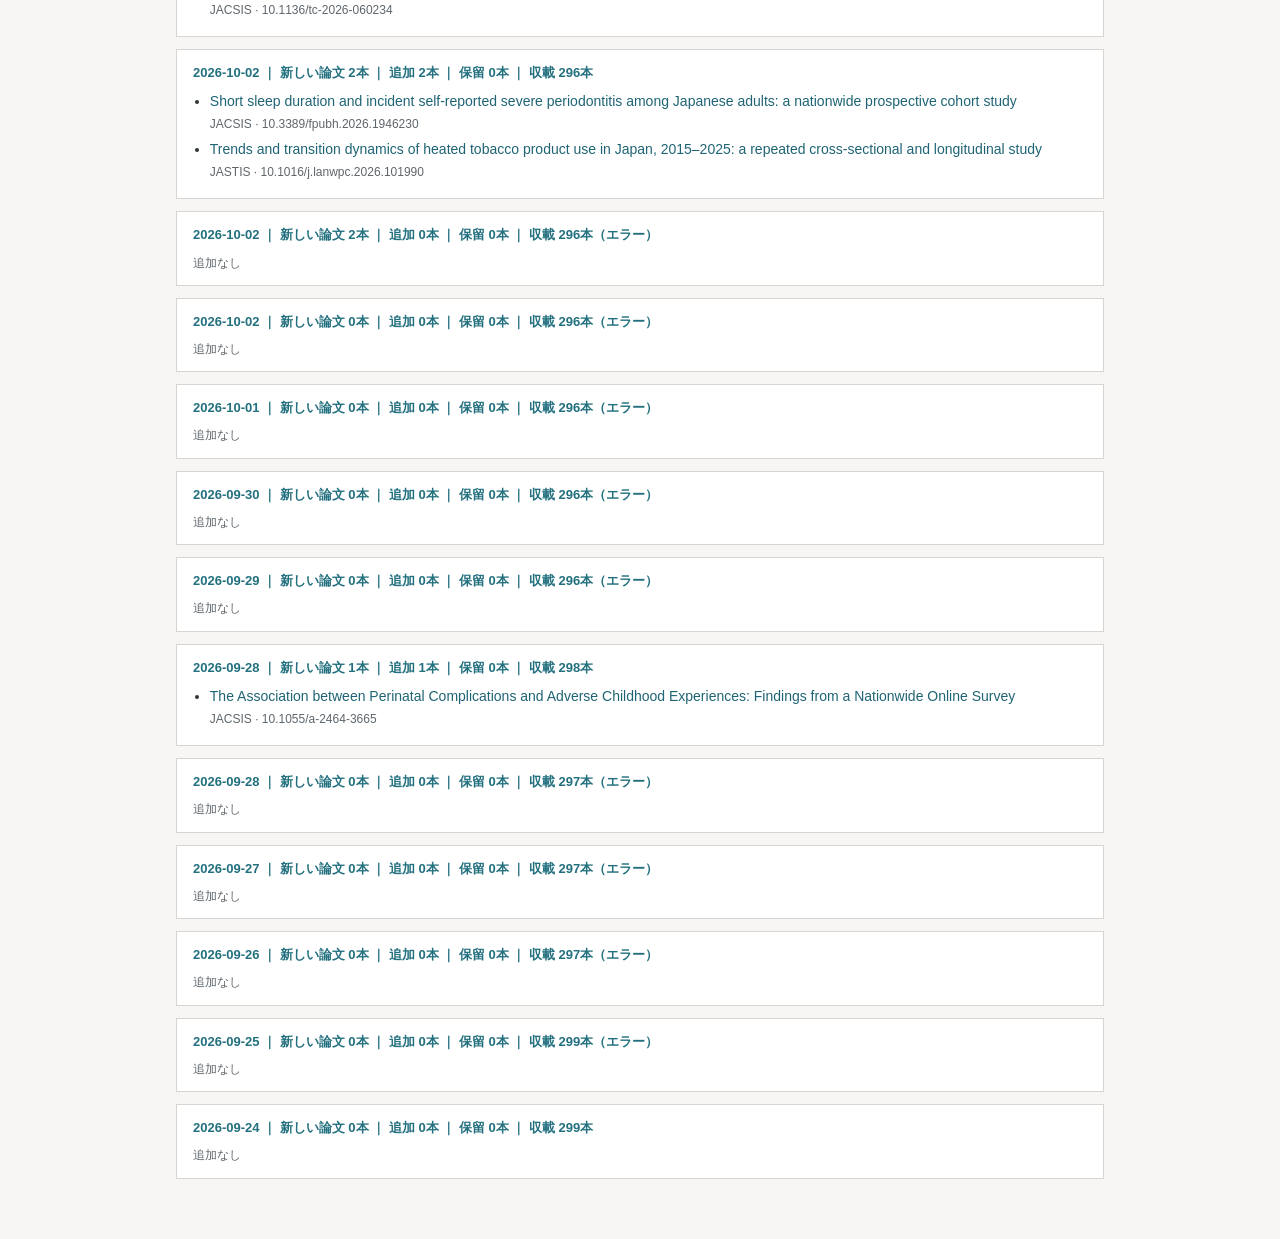
==== commit 47c9991b: "自動更新 2026-11-23 Co-Authored-By: Claude Fable 5.1 <noreply@anthropic.com>" ====
--- a/updates.html
+++ b/updates.html
@@ -15,5 +15,5 @@
 <header><h1>更新履歴</h1><a href="./">JAxMAPs へ戻る</a></header>
 <main>
 <p class="note">毎日、JACSIS・JASTIS の新しい論文を確かめ、本文を読んで Jev で分類し、確認できたものを追加しています。判断に迷う資料は保留にして、人が確かめます。</p>
-<section><h2>2026-11-22 ｜ 新しい論文 0本 ｜ 追加 0本 ｜ 保留 0本 ｜ 収載 302本</h2><p class="none">追加なし</p></section><section><h2>2026-11-21 ｜ 新しい論文 0本 ｜ 追加 0本 ｜ 保留 0本 ｜ 収載 302本</h2><p class="none">追加なし</p></section><section><h2>2026-11-20 ｜ 新しい論文 0本 ｜ 追加 0本 ｜ 保留 0本 ｜ 収載 302本</h2><p class="none">追加なし</p></section><section><h2>2026-11-19 ｜ 新しい論文 0本 ｜ 追加 0本 ｜ 保留 0本 ｜ 収載 302本</h2><p class="none">追加なし</p></section><section><h2>2026-11-18 ｜ 新しい論文 1本 ｜ 追加 1本 ｜ 保留 0本 ｜ 収載 302本</h2><ul><li><a href="https://doi.org/10.1016/j.puhe.2026.106552" target="_blank" rel="noopener">Association between tobacco use patterns and multidimensional well-being in a nationwide Japanese survey</a><span class="m">JACSIS · 10.1016/j.puhe.2026.106552</span></li></ul></section><section><h2>2026-11-17 ｜ 新しい論文 0本 ｜ 追加 0本 ｜ 保留 0本 ｜ 収載 301本</h2><p class="none">追加なし</p></section><section><h2>2026-11-16 ｜ 新しい論文 0本 ｜ 追加 0本 ｜ 保留 0本 ｜ 収載 301本</h2><p class="none">追加なし</p></section><section><h2>2026-11-15 ｜ 新しい論文 0本 ｜ 追加 0本 ｜ 保留 0本 ｜ 収載 301本</h2><p class="none">追加なし</p></section><section><h2>2026-11-14 ｜ 新しい論文 0本 ｜ 追加 0本 ｜ 保留 0本 ｜ 収載 301本</h2><p class="none">追加なし</p></section><section><h2>2026-11-13 ｜ 新しい論文 0本 ｜ 追加 0本 ｜ 保留 0本 ｜ 収載 301本</h2><p class="none">追加なし</p></section><section><h2>2026-11-12 ｜ 新しい論文 0本 ｜ 追加 0本 ｜ 保留 0本 ｜ 収載 301本</h2><p class="none">追加なし</p></section><section><h2>2026-11-11 ｜ 新しい論文 0本 ｜ 追加 0本 ｜ 保留 0本 ｜ 収載 301本</h2><p class="none">追加なし</p></section><section><h2>2026-11-10 ｜ 新しい論文 0本 ｜ 追加 0本 ｜ 保留 0本 ｜ 収載 301本</h2><p class="none">追加なし</p></section><section><h2>2026-11-09 ｜ 新しい論文 0本 ｜ 追加 0本 ｜ 保留 0本 ｜ 収載 301本</h2><p class="none">追加なし</p></section><section><h2>2026-11-08 ｜ 新しい論文 0本 ｜ 追加 0本 ｜ 保留 0本 ｜ 収載 301本</h2><p class="none">追加なし</p></section><section><h2>2026-11-07 ｜ 新しい論文 1本 ｜ 追加 1本 ｜ 保留 0本 ｜ 収載 301本</h2><ul><li><a href="https://doi.org/10.1016/j.annepidem.2026.110313" target="_blank" rel="noopener">Panel-registered sex and sex assigned at birth discordance in relation to quality-control exclusion in a commercial online panel survey in Japan</a><span class="m">JACSIS · 10.1016/j.annepidem.2026.110313</span></li></ul></section><section><h2>2026-11-06 ｜ 新しい論文 0本 ｜ 追加 0本 ｜ 保留 0本 ｜ 収載 300本</h2><p class="none">追加なし</p></section><section><h2>2026-11-05 ｜ 新しい論文 0本 ｜ 追加 0本 ｜ 保留 0本 ｜ 収載 300本</h2><p class="none">追加なし</p></section><section><h2>2026-11-04 ｜ 新しい論文 0本 ｜ 追加 0本 ｜ 保留 0本 ｜ 収載 300本</h2><p class="none">追加なし</p></section><section><h2>2026-11-03 ｜ 新しい論文 1本 ｜ 追加 1本 ｜ 保留 0本 ｜ 収載 300本</h2><ul><li><a href="https://doi.org/10.1016/j.chb.2026.109233" target="_blank" rel="noopener">Generative artificial intelligence use and inappropriate parenting behaviors: Findings from a nationwide survey</a><span class="m">JACSIS · 10.1016/j.chb.2026.109233</span></li></ul></section><section><h2>2026-11-02 ｜ 新しい論文 0本 ｜ 追加 0本 ｜ 保留 0本 ｜ 収載 299本</h2><p class="none">追加なし</p></section><section><h2>2026-11-01 ｜ 新しい論文 0本 ｜ 追加 0本 ｜ 保留 0本 ｜ 収載 299本</h2><p class="none">追加なし</p></section><section><h2>2026-10-31 ｜ 新しい論文 0本 ｜ 追加 0本 ｜ 保留 0本 ｜ 収載 299本</h2><p class="none">追加なし</p></section><section><h2>2026-10-30 ｜ 新しい論文 0本 ｜ 追加 0本 ｜ 保留 0本 ｜ 収載 299本</h2><p class="none">追加なし</p></section><section><h2>2026-10-29 ｜ 新しい論文 0本 ｜ 追加 0本 ｜ 保留 0本 ｜ 収載 299本</h2><p class="none">追加なし</p></section><section><h2>2026-10-28 ｜ 新しい論文 0本 ｜ 追加 0本 ｜ 保留 0本 ｜ 収載 299本</h2><p class="none">追加なし</p></section><section><h2>2026-10-27 ｜ 新しい論文 0本 ｜ 追加 0本 ｜ 保留 0本 ｜ 収載 299本</h2><p class="none">追加なし</p></section><section><h2>2026-10-26 ｜ 新しい論文 0本 ｜ 追加 0本 ｜ 保留 0本 ｜ 収載 299本</h2><p class="none">追加なし</p></section><section><h2>2026-10-25 ｜ 新しい論文 0本 ｜ 追加 0本 ｜ 保留 0本 ｜ 収載 299本</h2><p class="none">追加なし</p></section><section><h2>2026-10-24 ｜ 新しい論文 1本 ｜ 追加 1本 ｜ 保留 0本 ｜ 収載 299本</h2><ul><li><a href="https://doi.org/10.1038/s41598-026-76729-w" target="_blank" rel="noopener">Longitudinal recurrence and change in attention-check responses across five waves of a Japanese web panel</a><span class="m">JACSIS · 10.1038/s41598-026-76729-w</span></li></ul></section><section><h2>2026-10-23 ｜ 新しい論文 0本 ｜ 追加 0本 ｜ 保留 0本 ｜ 収載 298本</h2><p class="none">追加なし</p></section><section><h2>2026-10-22 ｜ 新しい論文 0本 ｜ 追加 0本 ｜ 保留 0本 ｜ 収載 298本</h2><p class="none">追加なし</p></section><section><h2>2026-10-21 ｜ 新しい論文 1本 ｜ 追加 1本 ｜ 保留 0本 ｜ 収載 298本</h2><ul><li><a href="https://doi.org/10.1016/j.ssaho.2026.103807" target="_blank" rel="noopener">Trends in the prevalence and inequalities of serious psychological distress in Japan since the COVID-19 pandemic, 2020–2025</a><span class="m">JACSIS · 10.1016/j.ssaho.2026.103807</span></li></ul></section><section><h2>2026-10-20 ｜ 新しい論文 0本 ｜ 追加 0本 ｜ 保留 0本 ｜ 収載 297本</h2><p class="none">追加なし</p></section><section><h2>2026-10-19 ｜ 新しい論文 0本 ｜ 追加 0本 ｜ 保留 0本 ｜ 収載 297本</h2><p class="none">追加なし</p></section><section><h2>2026-10-18 ｜ 新しい論文 0本 ｜ 追加 0本 ｜ 保留 0本 ｜ 収載 297本</h2><p class="none">追加なし</p></section><section><h2>2026-10-17 ｜ 新しい論文 0本 ｜ 追加 0本 ｜ 保留 0本 ｜ 収載 297本</h2><p class="none">追加なし</p></section><section><h2>2026-10-16 ｜ 新しい論文 0本 ｜ 追加 0本 ｜ 保留 0本 ｜ 収載 297本</h2><p class="none">追加なし</p></section><section><h2>2026-10-15 ｜ 新しい論文 0本 ｜ 追加 0本 ｜ 保留 0本 ｜ 収載 297本</h2><p class="none">追加なし</p></section><section><h2>2026-10-14 ｜ 新しい論文 0本 ｜ 追加 0本 ｜ 保留 0本 ｜ 収載 297本</h2><p class="none">追加なし</p></section><section><h2>2026-10-13 ｜ 新しい論文 0本 ｜ 追加 0本 ｜ 保留 0本 ｜ 収載 297本</h2><p class="none">追加なし</p></section><section><h2>2026-10-12 ｜ 新しい論文 0本 ｜ 追加 0本 ｜ 保留 0本 ｜ 収載 297本</h2><p class="none">追加なし</p></section><section><h2>2026-10-11 ｜ 新しい論文 0本 ｜ 追加 0本 ｜ 保留 0本 ｜ 収載 297本</h2><p class="none">追加なし</p></section><section><h2>2026-10-10 ｜ 新しい論文 0本 ｜ 追加 0本 ｜ 保留 0本 ｜ 収載 297本</h2><p class="none">追加なし</p></section><section><h2>2026-10-09 ｜ 新しい論文 0本 ｜ 追加 0本 ｜ 保留 0本 ｜ 収載 297本</h2><p class="none">追加なし</p></section><section><h2>2026-10-08 ｜ 新しい論文 0本 ｜ 追加 0本 ｜ 保留 0本 ｜ 収載 297本</h2><p class="none">追加なし</p></section><section><h2>2026-10-07 ｜ 新しい論文 0本 ｜ 追加 0本 ｜ 保留 0本 ｜ 収載 297本</h2><p class="none">追加なし</p></section><section><h2>2026-10-06 ｜ 新しい論文 0本 ｜ 追加 0本 ｜ 保留 0本 ｜ 収載 297本</h2><p class="none">追加なし</p></section><section><h2>2026-10-05 ｜ 新しい論文 0本 ｜ 追加 0本 ｜ 保留 0本 ｜ 収載 297本</h2><p class="none">追加なし</p></section><section><h2>2026-10-04 ｜ 新しい論文 0本 ｜ 追加 0本 ｜ 保留 0本 ｜ 収載 297本</h2><p class="none">追加なし</p></section><section><h2>2026-10-03 ｜ 新しい論文 1本 ｜ 追加 1本 ｜ 保留 0本 ｜ 収載 297本</h2><ul><li><a href="https://doi.org/10.1136/tc-2026-060234" target="_blank" rel="noopener">Perinatal transitions in tobacco product use and postpartum relapse in Japan: a nationwide web-based study</a><span class="m">JACSIS · 10.1136/tc-2026-060234</span></li></ul></section><section><h2>2026-10-02 ｜ 新しい論文 2本 ｜ 追加 2本 ｜ 保留 0本 ｜ 収載 296本</h2><ul><li><a href="https://doi.org/10.3389/fpubh.2026.1946230" target="_blank" rel="noopener">Short sleep duration and incident self-reported severe periodontitis among Japanese adults: a nationwide prospective cohort study</a><span class="m">JACSIS · 10.3389/fpubh.2026.1946230</span></li><li><a href="https://doi.org/10.1016/j.lanwpc.2026.101990" target="_blank" rel="noopener">Trends and transition dynamics of heated tobacco product use in Japan, 2015–2025: a repeated cross-sectional and longitudinal study</a><span class="m">JASTIS · 10.1016/j.lanwpc.2026.101990</span></li></ul></section><section><h2>2026-10-02 ｜ 新しい論文 2本 ｜ 追加 0本 ｜ 保留 0本 ｜ 収載 296本（エラー）</h2><p class="none">追加なし</p></section><section><h2>2026-10-02 ｜ 新しい論文 0本 ｜ 追加 0本 ｜ 保留 0本 ｜ 収載 296本（エラー）</h2><p class="none">追加なし</p></section><section><h2>2026-10-01 ｜ 新しい論文 0本 ｜ 追加 0本 ｜ 保留 0本 ｜ 収載 296本（エラー）</h2><p class="none">追加なし</p></section><section><h2>2026-09-30 ｜ 新しい論文 0本 ｜ 追加 0本 ｜ 保留 0本 ｜ 収載 296本（エラー）</h2><p class="none">追加なし</p></section><section><h2>2026-09-29 ｜ 新しい論文 0本 ｜ 追加 0本 ｜ 保留 0本 ｜ 収載 296本（エラー）</h2><p class="none">追加なし</p></section><section><h2>2026-09-28 ｜ 新しい論文 1本 ｜ 追加 1本 ｜ 保留 0本 ｜ 収載 298本</h2><ul><li><a href="https://doi.org/10.1055/a-2464-3665" target="_blank" rel="noopener">The Association between Perinatal Complications and Adverse Childhood Experiences: Findings from a Nationwide Online Survey</a><span class="m">JACSIS · 10.1055/a-2464-3665</span></li></ul></section><section><h2>2026-09-28 ｜ 新しい論文 0本 ｜ 追加 0本 ｜ 保留 0本 ｜ 収載 297本（エラー）</h2><p class="none">追加なし</p></section><section><h2>2026-09-27 ｜ 新しい論文 0本 ｜ 追加 0本 ｜ 保留 0本 ｜ 収載 297本（エラー）</h2><p class="none">追加なし</p></section><section><h2>2026-09-26 ｜ 新しい論文 0本 ｜ 追加 0本 ｜ 保留 0本 ｜ 収載 297本（エラー）</h2><p class="none">追加なし</p></section><section><h2>2026-09-25 ｜ 新しい論文 0本 ｜ 追加 0本 ｜ 保留 0本 ｜ 収載 299本（エラー）</h2><p class="none">追加なし</p></section><section><h2>2026-09-24 ｜ 新しい論文 0本 ｜ 追加 0本 ｜ 保留 0本 ｜ 収載 299本</h2><p class="none">追加なし</p></section>
+<section><h2>2026-11-23 ｜ 新しい論文 0本 ｜ 追加 0本 ｜ 保留 0本 ｜ 収載 302本</h2><p class="none">追加なし</p></section><section><h2>2026-11-22 ｜ 新しい論文 0本 ｜ 追加 0本 ｜ 保留 0本 ｜ 収載 302本</h2><p class="none">追加なし</p></section><section><h2>2026-11-21 ｜ 新しい論文 0本 ｜ 追加 0本 ｜ 保留 0本 ｜ 収載 302本</h2><p class="none">追加なし</p></section><section><h2>2026-11-20 ｜ 新しい論文 0本 ｜ 追加 0本 ｜ 保留 0本 ｜ 収載 302本</h2><p class="none">追加なし</p></section><section><h2>2026-11-19 ｜ 新しい論文 0本 ｜ 追加 0本 ｜ 保留 0本 ｜ 収載 302本</h2><p class="none">追加なし</p></section><section><h2>2026-11-18 ｜ 新しい論文 1本 ｜ 追加 1本 ｜ 保留 0本 ｜ 収載 302本</h2><ul><li><a href="https://doi.org/10.1016/j.puhe.2026.106552" target="_blank" rel="noopener">Association between tobacco use patterns and multidimensional well-being in a nationwide Japanese survey</a><span class="m">JACSIS · 10.1016/j.puhe.2026.106552</span></li></ul></section><section><h2>2026-11-17 ｜ 新しい論文 0本 ｜ 追加 0本 ｜ 保留 0本 ｜ 収載 301本</h2><p class="none">追加なし</p></section><section><h2>2026-11-16 ｜ 新しい論文 0本 ｜ 追加 0本 ｜ 保留 0本 ｜ 収載 301本</h2><p class="none">追加なし</p></section><section><h2>2026-11-15 ｜ 新しい論文 0本 ｜ 追加 0本 ｜ 保留 0本 ｜ 収載 301本</h2><p class="none">追加なし</p></section><section><h2>2026-11-14 ｜ 新しい論文 0本 ｜ 追加 0本 ｜ 保留 0本 ｜ 収載 301本</h2><p class="none">追加なし</p></section><section><h2>2026-11-13 ｜ 新しい論文 0本 ｜ 追加 0本 ｜ 保留 0本 ｜ 収載 301本</h2><p class="none">追加なし</p></section><section><h2>2026-11-12 ｜ 新しい論文 0本 ｜ 追加 0本 ｜ 保留 0本 ｜ 収載 301本</h2><p class="none">追加なし</p></section><section><h2>2026-11-11 ｜ 新しい論文 0本 ｜ 追加 0本 ｜ 保留 0本 ｜ 収載 301本</h2><p class="none">追加なし</p></section><section><h2>2026-11-10 ｜ 新しい論文 0本 ｜ 追加 0本 ｜ 保留 0本 ｜ 収載 301本</h2><p class="none">追加なし</p></section><section><h2>2026-11-09 ｜ 新しい論文 0本 ｜ 追加 0本 ｜ 保留 0本 ｜ 収載 301本</h2><p class="none">追加なし</p></section><section><h2>2026-11-08 ｜ 新しい論文 0本 ｜ 追加 0本 ｜ 保留 0本 ｜ 収載 301本</h2><p class="none">追加なし</p></section><section><h2>2026-11-07 ｜ 新しい論文 1本 ｜ 追加 1本 ｜ 保留 0本 ｜ 収載 301本</h2><ul><li><a href="https://doi.org/10.1016/j.annepidem.2026.110313" target="_blank" rel="noopener">Panel-registered sex and sex assigned at birth discordance in relation to quality-control exclusion in a commercial online panel survey in Japan</a><span class="m">JACSIS · 10.1016/j.annepidem.2026.110313</span></li></ul></section><section><h2>2026-11-06 ｜ 新しい論文 0本 ｜ 追加 0本 ｜ 保留 0本 ｜ 収載 300本</h2><p class="none">追加なし</p></section><section><h2>2026-11-05 ｜ 新しい論文 0本 ｜ 追加 0本 ｜ 保留 0本 ｜ 収載 300本</h2><p class="none">追加なし</p></section><section><h2>2026-11-04 ｜ 新しい論文 0本 ｜ 追加 0本 ｜ 保留 0本 ｜ 収載 300本</h2><p class="none">追加なし</p></section><section><h2>2026-11-03 ｜ 新しい論文 1本 ｜ 追加 1本 ｜ 保留 0本 ｜ 収載 300本</h2><ul><li><a href="https://doi.org/10.1016/j.chb.2026.109233" target="_blank" rel="noopener">Generative artificial intelligence use and inappropriate parenting behaviors: Findings from a nationwide survey</a><span class="m">JACSIS · 10.1016/j.chb.2026.109233</span></li></ul></section><section><h2>2026-11-02 ｜ 新しい論文 0本 ｜ 追加 0本 ｜ 保留 0本 ｜ 収載 299本</h2><p class="none">追加なし</p></section><section><h2>2026-11-01 ｜ 新しい論文 0本 ｜ 追加 0本 ｜ 保留 0本 ｜ 収載 299本</h2><p class="none">追加なし</p></section><section><h2>2026-10-31 ｜ 新しい論文 0本 ｜ 追加 0本 ｜ 保留 0本 ｜ 収載 299本</h2><p class="none">追加なし</p></section><section><h2>2026-10-30 ｜ 新しい論文 0本 ｜ 追加 0本 ｜ 保留 0本 ｜ 収載 299本</h2><p class="none">追加なし</p></section><section><h2>2026-10-29 ｜ 新しい論文 0本 ｜ 追加 0本 ｜ 保留 0本 ｜ 収載 299本</h2><p class="none">追加なし</p></section><section><h2>2026-10-28 ｜ 新しい論文 0本 ｜ 追加 0本 ｜ 保留 0本 ｜ 収載 299本</h2><p class="none">追加なし</p></section><section><h2>2026-10-27 ｜ 新しい論文 0本 ｜ 追加 0本 ｜ 保留 0本 ｜ 収載 299本</h2><p class="none">追加なし</p></section><section><h2>2026-10-26 ｜ 新しい論文 0本 ｜ 追加 0本 ｜ 保留 0本 ｜ 収載 299本</h2><p class="none">追加なし</p></section><section><h2>2026-10-25 ｜ 新しい論文 0本 ｜ 追加 0本 ｜ 保留 0本 ｜ 収載 299本</h2><p class="none">追加なし</p></section><section><h2>2026-10-24 ｜ 新しい論文 1本 ｜ 追加 1本 ｜ 保留 0本 ｜ 収載 299本</h2><ul><li><a href="https://doi.org/10.1038/s41598-026-76729-w" target="_blank" rel="noopener">Longitudinal recurrence and change in attention-check responses across five waves of a Japanese web panel</a><span class="m">JACSIS · 10.1038/s41598-026-76729-w</span></li></ul></section><section><h2>2026-10-23 ｜ 新しい論文 0本 ｜ 追加 0本 ｜ 保留 0本 ｜ 収載 298本</h2><p class="none">追加なし</p></section><section><h2>2026-10-22 ｜ 新しい論文 0本 ｜ 追加 0本 ｜ 保留 0本 ｜ 収載 298本</h2><p class="none">追加なし</p></section><section><h2>2026-10-21 ｜ 新しい論文 1本 ｜ 追加 1本 ｜ 保留 0本 ｜ 収載 298本</h2><ul><li><a href="https://doi.org/10.1016/j.ssaho.2026.103807" target="_blank" rel="noopener">Trends in the prevalence and inequalities of serious psychological distress in Japan since the COVID-19 pandemic, 2020–2025</a><span class="m">JACSIS · 10.1016/j.ssaho.2026.103807</span></li></ul></section><section><h2>2026-10-20 ｜ 新しい論文 0本 ｜ 追加 0本 ｜ 保留 0本 ｜ 収載 297本</h2><p class="none">追加なし</p></section><section><h2>2026-10-19 ｜ 新しい論文 0本 ｜ 追加 0本 ｜ 保留 0本 ｜ 収載 297本</h2><p class="none">追加なし</p></section><section><h2>2026-10-18 ｜ 新しい論文 0本 ｜ 追加 0本 ｜ 保留 0本 ｜ 収載 297本</h2><p class="none">追加なし</p></section><section><h2>2026-10-17 ｜ 新しい論文 0本 ｜ 追加 0本 ｜ 保留 0本 ｜ 収載 297本</h2><p class="none">追加なし</p></section><section><h2>2026-10-16 ｜ 新しい論文 0本 ｜ 追加 0本 ｜ 保留 0本 ｜ 収載 297本</h2><p class="none">追加なし</p></section><section><h2>2026-10-15 ｜ 新しい論文 0本 ｜ 追加 0本 ｜ 保留 0本 ｜ 収載 297本</h2><p class="none">追加なし</p></section><section><h2>2026-10-14 ｜ 新しい論文 0本 ｜ 追加 0本 ｜ 保留 0本 ｜ 収載 297本</h2><p class="none">追加なし</p></section><section><h2>2026-10-13 ｜ 新しい論文 0本 ｜ 追加 0本 ｜ 保留 0本 ｜ 収載 297本</h2><p class="none">追加なし</p></section><section><h2>2026-10-12 ｜ 新しい論文 0本 ｜ 追加 0本 ｜ 保留 0本 ｜ 収載 297本</h2><p class="none">追加なし</p></section><section><h2>2026-10-11 ｜ 新しい論文 0本 ｜ 追加 0本 ｜ 保留 0本 ｜ 収載 297本</h2><p class="none">追加なし</p></section><section><h2>2026-10-10 ｜ 新しい論文 0本 ｜ 追加 0本 ｜ 保留 0本 ｜ 収載 297本</h2><p class="none">追加なし</p></section><section><h2>2026-10-09 ｜ 新しい論文 0本 ｜ 追加 0本 ｜ 保留 0本 ｜ 収載 297本</h2><p class="none">追加なし</p></section><section><h2>2026-10-08 ｜ 新しい論文 0本 ｜ 追加 0本 ｜ 保留 0本 ｜ 収載 297本</h2><p class="none">追加なし</p></section><section><h2>2026-10-07 ｜ 新しい論文 0本 ｜ 追加 0本 ｜ 保留 0本 ｜ 収載 297本</h2><p class="none">追加なし</p></section><section><h2>2026-10-06 ｜ 新しい論文 0本 ｜ 追加 0本 ｜ 保留 0本 ｜ 収載 297本</h2><p class="none">追加なし</p></section><section><h2>2026-10-05 ｜ 新しい論文 0本 ｜ 追加 0本 ｜ 保留 0本 ｜ 収載 297本</h2><p class="none">追加なし</p></section><section><h2>2026-10-04 ｜ 新しい論文 0本 ｜ 追加 0本 ｜ 保留 0本 ｜ 収載 297本</h2><p class="none">追加なし</p></section><section><h2>2026-10-03 ｜ 新しい論文 1本 ｜ 追加 1本 ｜ 保留 0本 ｜ 収載 297本</h2><ul><li><a href="https://doi.org/10.1136/tc-2026-060234" target="_blank" rel="noopener">Perinatal transitions in tobacco product use and postpartum relapse in Japan: a nationwide web-based study</a><span class="m">JACSIS · 10.1136/tc-2026-060234</span></li></ul></section><section><h2>2026-10-02 ｜ 新しい論文 2本 ｜ 追加 2本 ｜ 保留 0本 ｜ 収載 296本</h2><ul><li><a href="https://doi.org/10.3389/fpubh.2026.1946230" target="_blank" rel="noopener">Short sleep duration and incident self-reported severe periodontitis among Japanese adults: a nationwide prospective cohort study</a><span class="m">JACSIS · 10.3389/fpubh.2026.1946230</span></li><li><a href="https://doi.org/10.1016/j.lanwpc.2026.101990" target="_blank" rel="noopener">Trends and transition dynamics of heated tobacco product use in Japan, 2015–2025: a repeated cross-sectional and longitudinal study</a><span class="m">JASTIS · 10.1016/j.lanwpc.2026.101990</span></li></ul></section><section><h2>2026-10-02 ｜ 新しい論文 2本 ｜ 追加 0本 ｜ 保留 0本 ｜ 収載 296本（エラー）</h2><p class="none">追加なし</p></section><section><h2>2026-10-02 ｜ 新しい論文 0本 ｜ 追加 0本 ｜ 保留 0本 ｜ 収載 296本（エラー）</h2><p class="none">追加なし</p></section><section><h2>2026-10-01 ｜ 新しい論文 0本 ｜ 追加 0本 ｜ 保留 0本 ｜ 収載 296本（エラー）</h2><p class="none">追加なし</p></section><section><h2>2026-09-30 ｜ 新しい論文 0本 ｜ 追加 0本 ｜ 保留 0本 ｜ 収載 296本（エラー）</h2><p class="none">追加なし</p></section><section><h2>2026-09-29 ｜ 新しい論文 0本 ｜ 追加 0本 ｜ 保留 0本 ｜ 収載 296本（エラー）</h2><p class="none">追加なし</p></section><section><h2>2026-09-28 ｜ 新しい論文 1本 ｜ 追加 1本 ｜ 保留 0本 ｜ 収載 298本</h2><ul><li><a href="https://doi.org/10.1055/a-2464-3665" target="_blank" rel="noopener">The Association between Perinatal Complications and Adverse Childhood Experiences: Findings from a Nationwide Online Survey</a><span class="m">JACSIS · 10.1055/a-2464-3665</span></li></ul></section><section><h2>2026-09-28 ｜ 新しい論文 0本 ｜ 追加 0本 ｜ 保留 0本 ｜ 収載 297本（エラー）</h2><p class="none">追加なし</p></section><section><h2>2026-09-27 ｜ 新しい論文 0本 ｜ 追加 0本 ｜ 保留 0本 ｜ 収載 297本（エラー）</h2><p class="none">追加なし</p></section><section><h2>2026-09-26 ｜ 新しい論文 0本 ｜ 追加 0本 ｜ 保留 0本 ｜ 収載 297本（エラー）</h2><p class="none">追加なし</p></section><section><h2>2026-09-25 ｜ 新しい論文 0本 ｜ 追加 0本 ｜ 保留 0本 ｜ 収載 299本（エラー）</h2><p class="none">追加なし</p></section><section><h2>2026-09-24 ｜ 新しい論文 0本 ｜ 追加 0本 ｜ 保留 0本 ｜ 収載 299本</h2><p class="none">追加なし</p></section>
 </main></body></html>
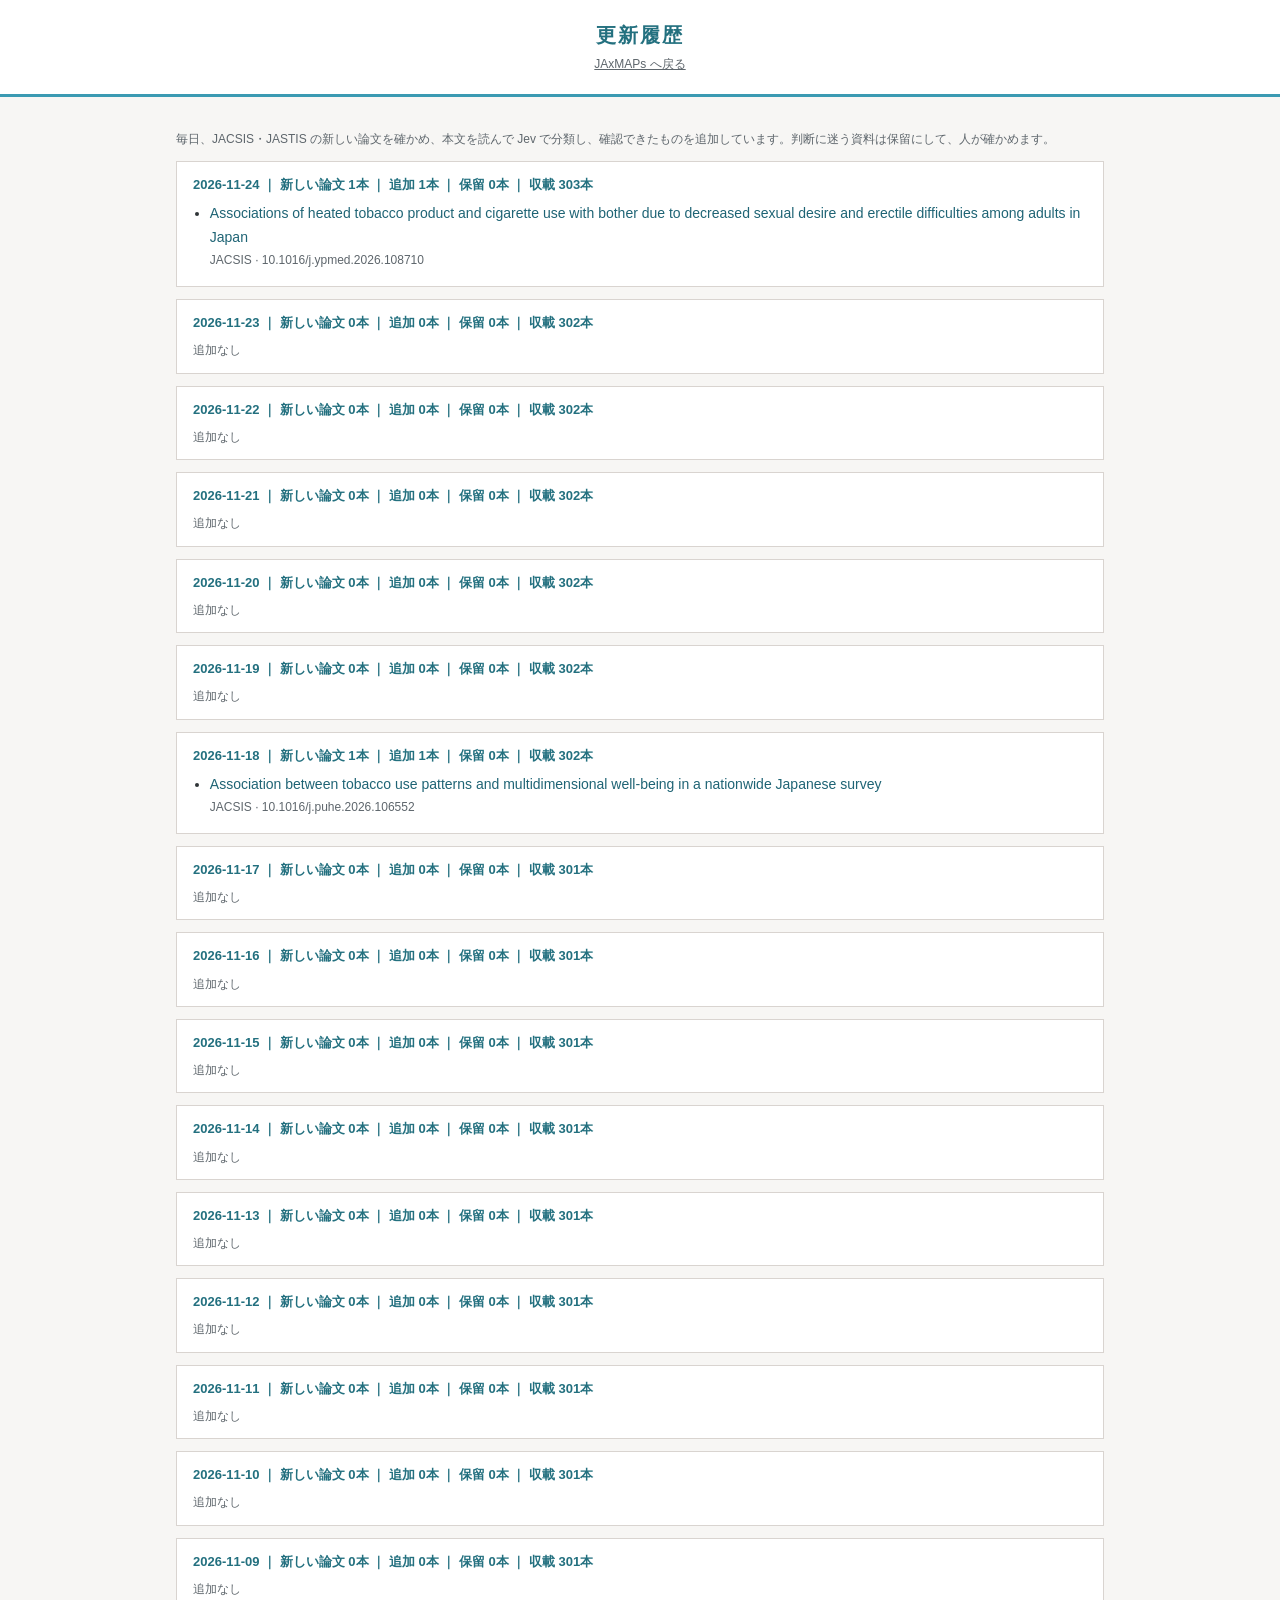
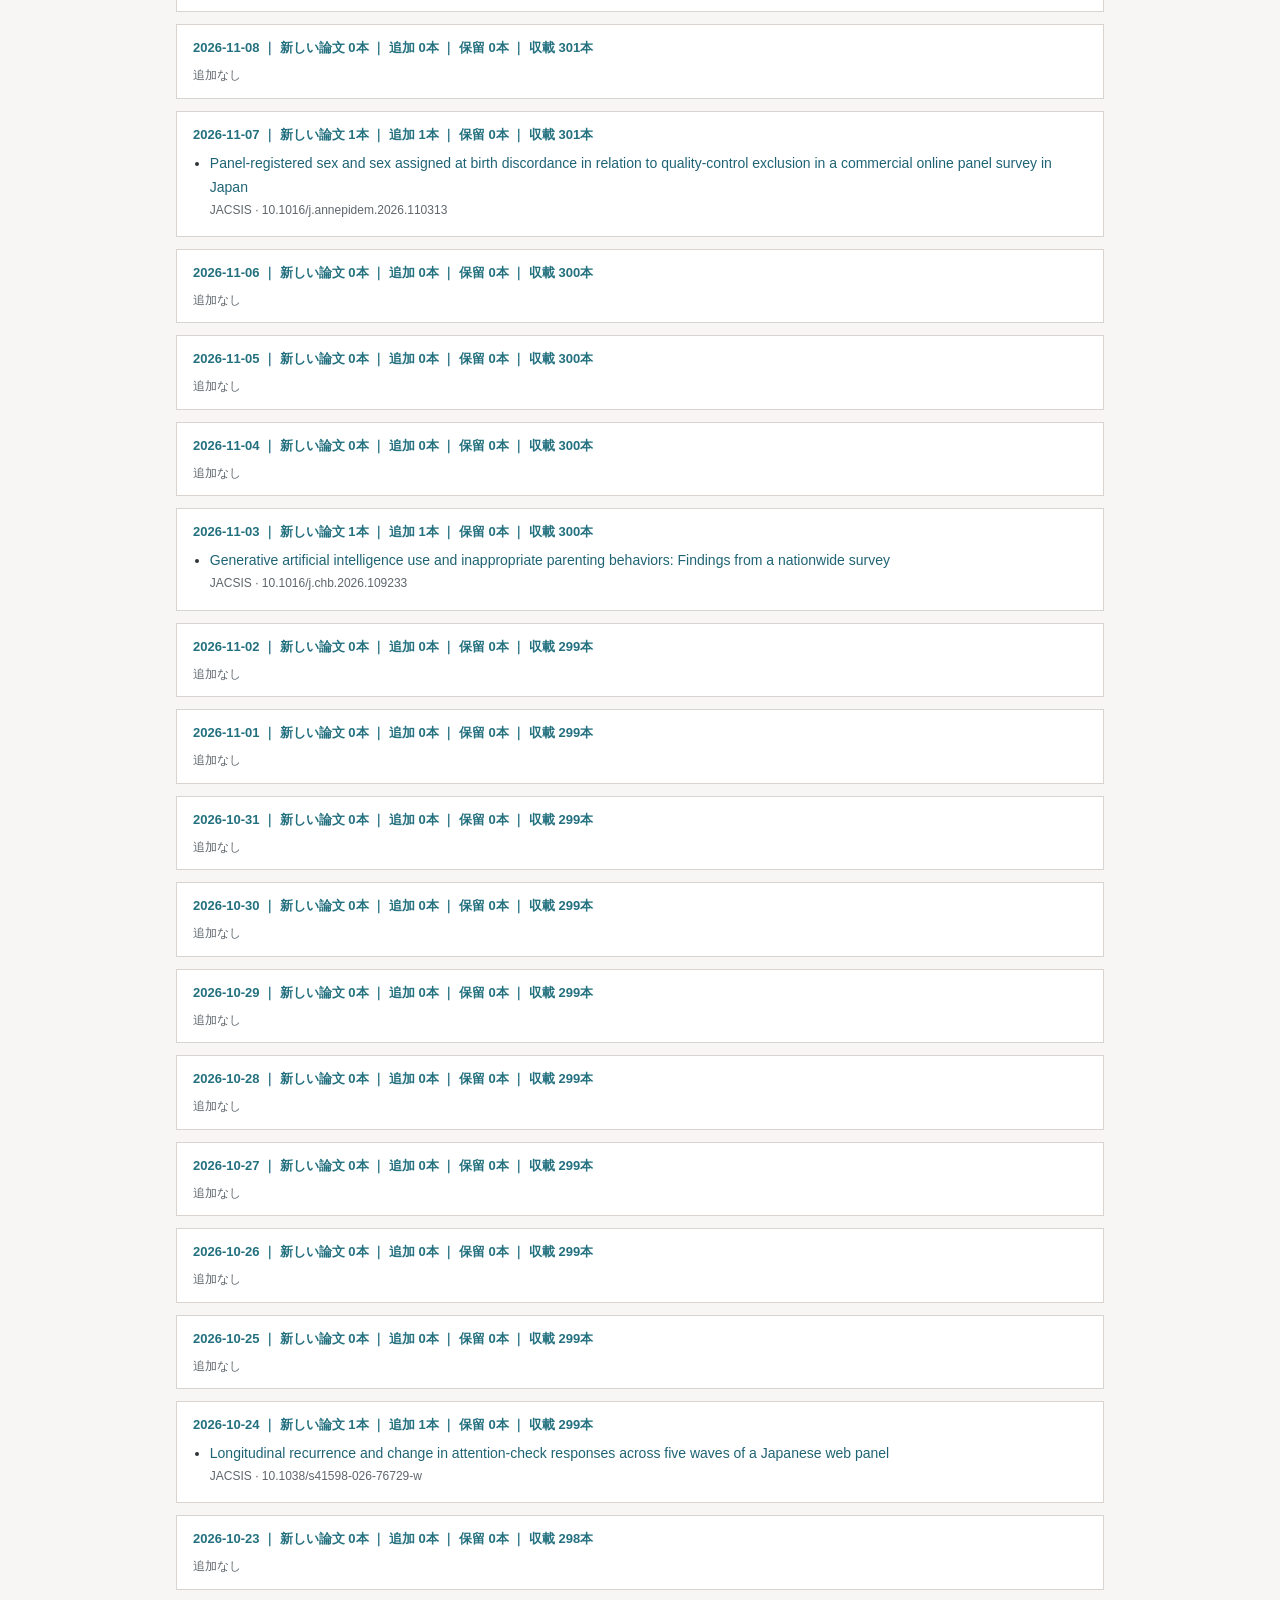
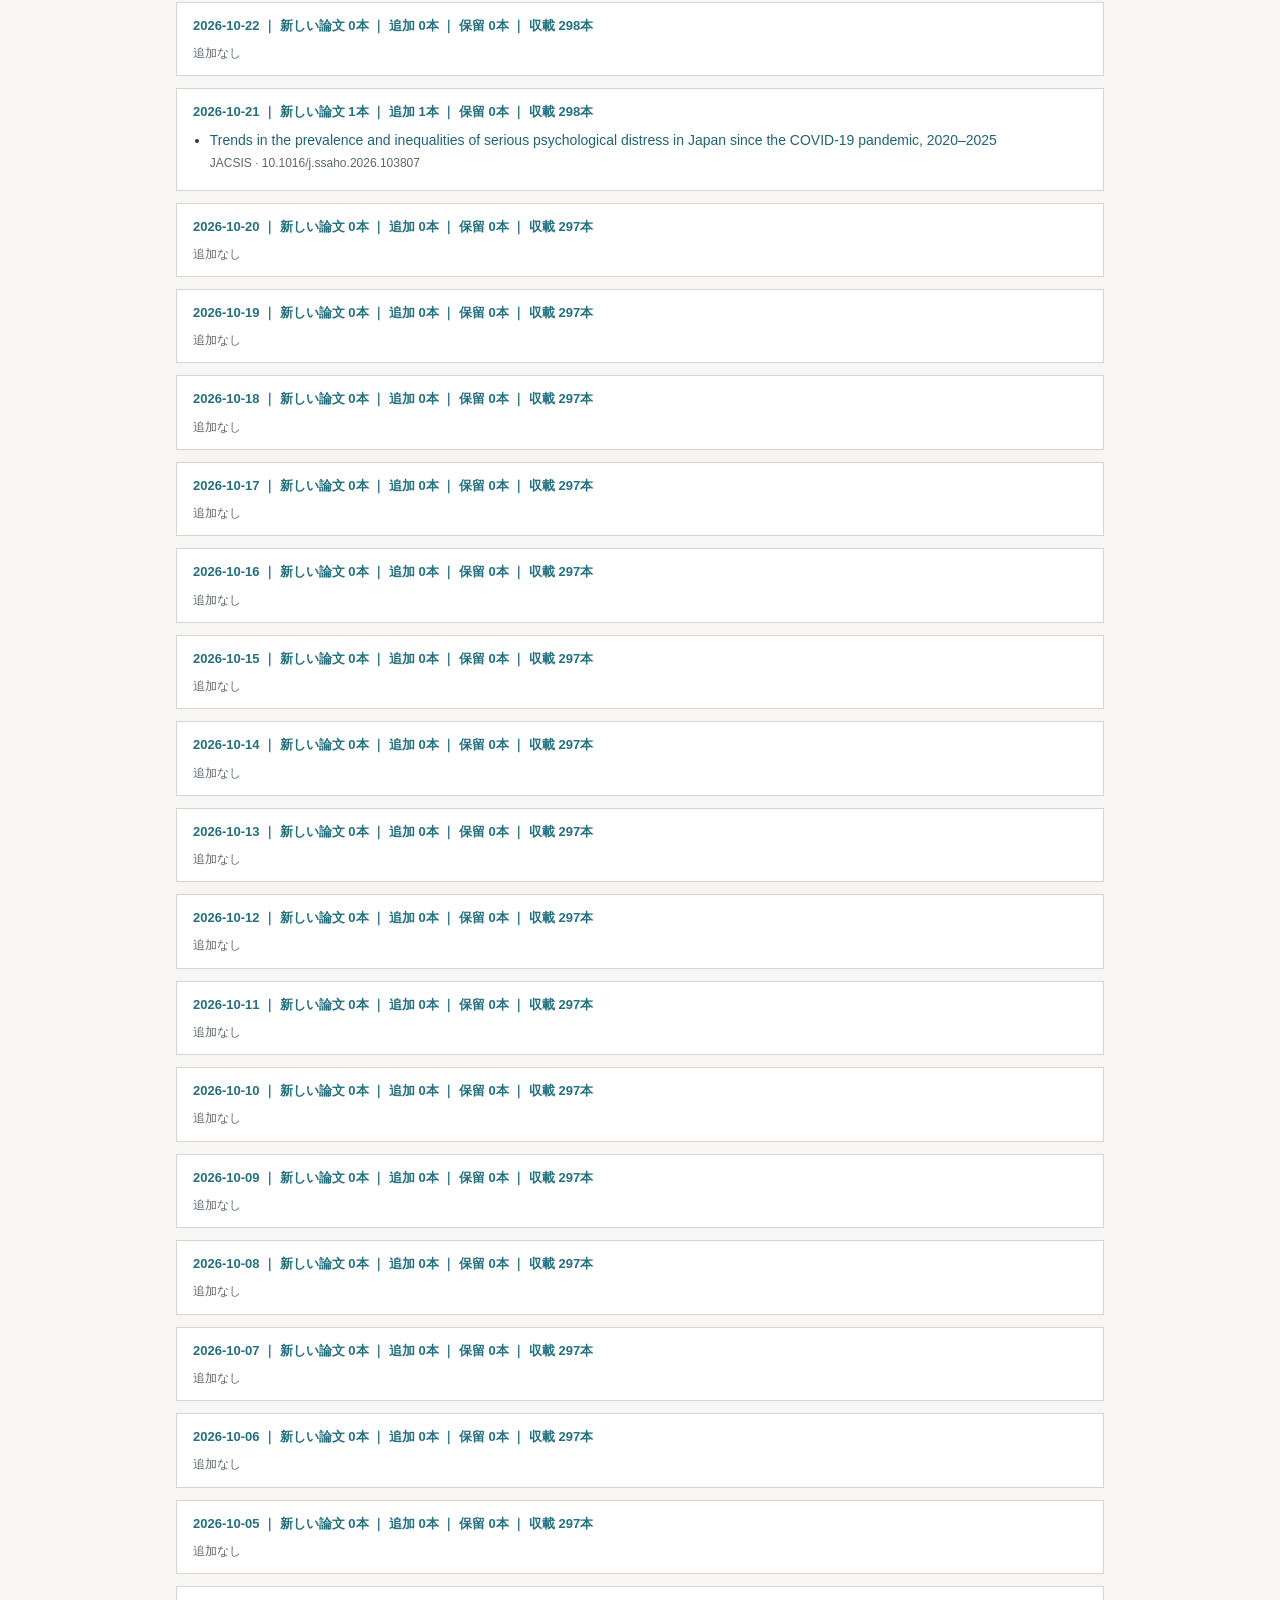
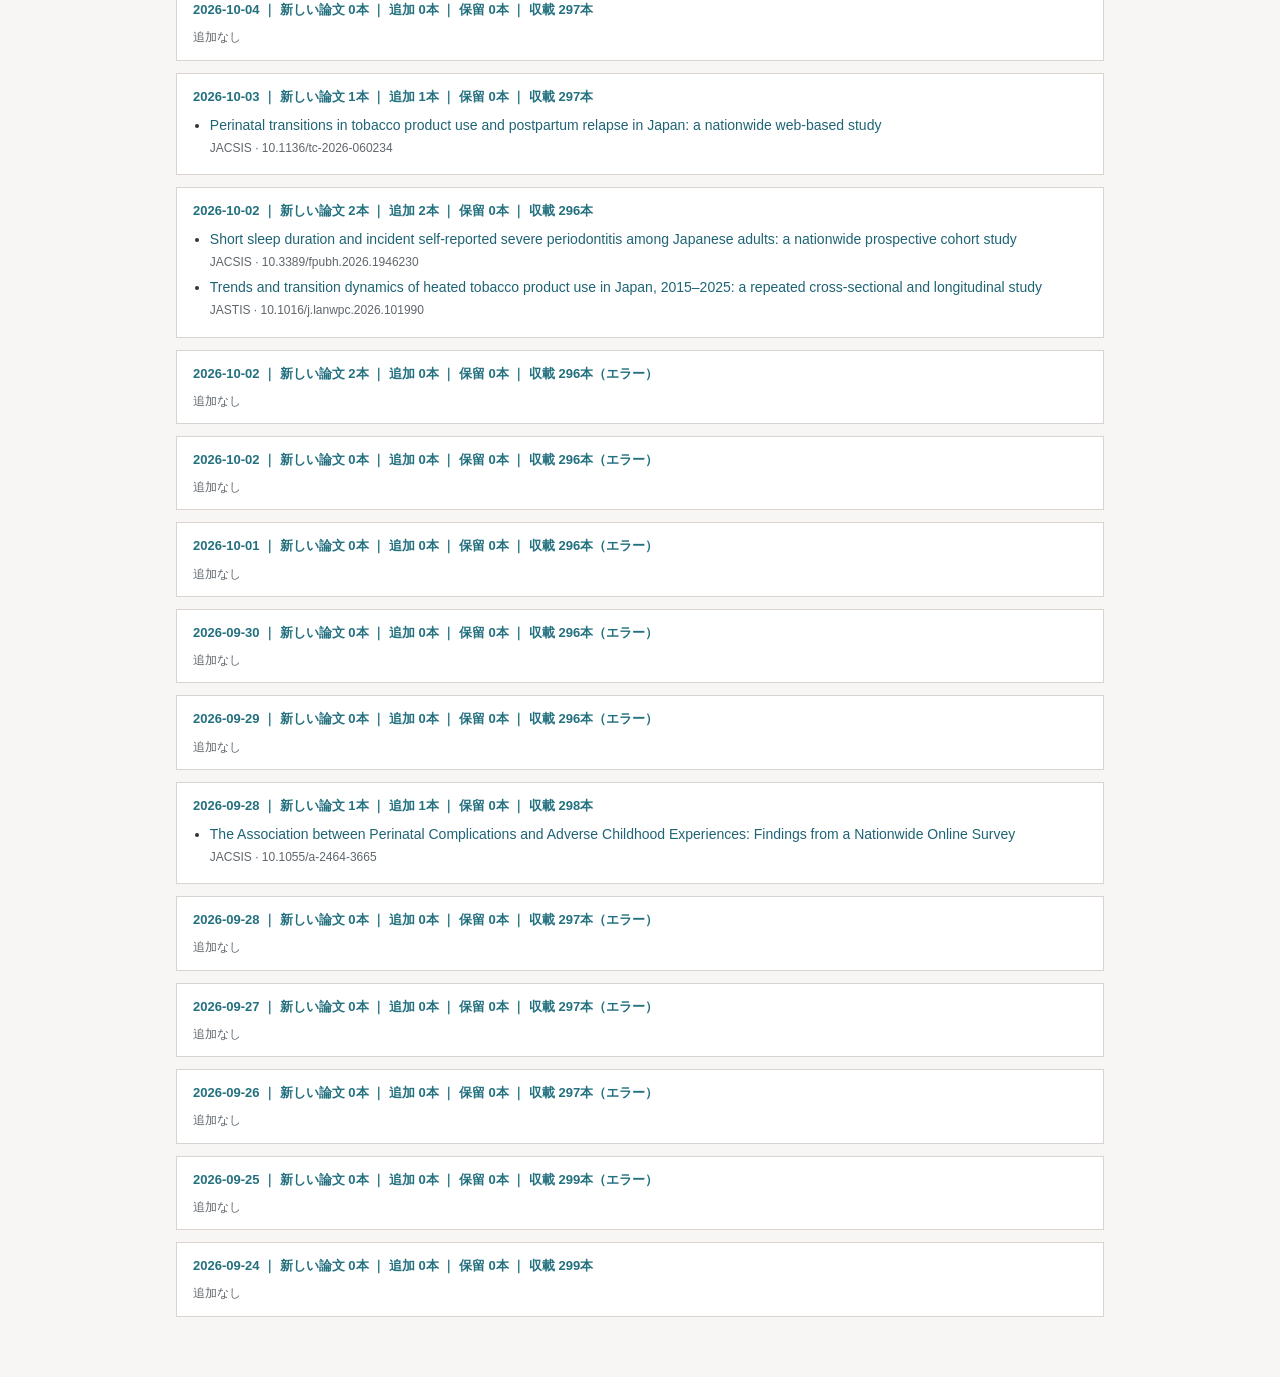
==== commit 1bf1f4f2: "自動更新 2026-11-24 Co-Authored-By: Claude Fable 5.1 <noreply@anthropic.com>" ====
--- a/updates.html
+++ b/updates.html
@@ -15,5 +15,5 @@
 <header><h1>更新履歴</h1><a href="./">JAxMAPs へ戻る</a></header>
 <main>
 <p class="note">毎日、JACSIS・JASTIS の新しい論文を確かめ、本文を読んで Jev で分類し、確認できたものを追加しています。判断に迷う資料は保留にして、人が確かめます。</p>
-<section><h2>2026-11-23 ｜ 新しい論文 0本 ｜ 追加 0本 ｜ 保留 0本 ｜ 収載 302本</h2><p class="none">追加なし</p></section><section><h2>2026-11-22 ｜ 新しい論文 0本 ｜ 追加 0本 ｜ 保留 0本 ｜ 収載 302本</h2><p class="none">追加なし</p></section><section><h2>2026-11-21 ｜ 新しい論文 0本 ｜ 追加 0本 ｜ 保留 0本 ｜ 収載 302本</h2><p class="none">追加なし</p></section><section><h2>2026-11-20 ｜ 新しい論文 0本 ｜ 追加 0本 ｜ 保留 0本 ｜ 収載 302本</h2><p class="none">追加なし</p></section><section><h2>2026-11-19 ｜ 新しい論文 0本 ｜ 追加 0本 ｜ 保留 0本 ｜ 収載 302本</h2><p class="none">追加なし</p></section><section><h2>2026-11-18 ｜ 新しい論文 1本 ｜ 追加 1本 ｜ 保留 0本 ｜ 収載 302本</h2><ul><li><a href="https://doi.org/10.1016/j.puhe.2026.106552" target="_blank" rel="noopener">Association between tobacco use patterns and multidimensional well-being in a nationwide Japanese survey</a><span class="m">JACSIS · 10.1016/j.puhe.2026.106552</span></li></ul></section><section><h2>2026-11-17 ｜ 新しい論文 0本 ｜ 追加 0本 ｜ 保留 0本 ｜ 収載 301本</h2><p class="none">追加なし</p></section><section><h2>2026-11-16 ｜ 新しい論文 0本 ｜ 追加 0本 ｜ 保留 0本 ｜ 収載 301本</h2><p class="none">追加なし</p></section><section><h2>2026-11-15 ｜ 新しい論文 0本 ｜ 追加 0本 ｜ 保留 0本 ｜ 収載 301本</h2><p class="none">追加なし</p></section><section><h2>2026-11-14 ｜ 新しい論文 0本 ｜ 追加 0本 ｜ 保留 0本 ｜ 収載 301本</h2><p class="none">追加なし</p></section><section><h2>2026-11-13 ｜ 新しい論文 0本 ｜ 追加 0本 ｜ 保留 0本 ｜ 収載 301本</h2><p class="none">追加なし</p></section><section><h2>2026-11-12 ｜ 新しい論文 0本 ｜ 追加 0本 ｜ 保留 0本 ｜ 収載 301本</h2><p class="none">追加なし</p></section><section><h2>2026-11-11 ｜ 新しい論文 0本 ｜ 追加 0本 ｜ 保留 0本 ｜ 収載 301本</h2><p class="none">追加なし</p></section><section><h2>2026-11-10 ｜ 新しい論文 0本 ｜ 追加 0本 ｜ 保留 0本 ｜ 収載 301本</h2><p class="none">追加なし</p></section><section><h2>2026-11-09 ｜ 新しい論文 0本 ｜ 追加 0本 ｜ 保留 0本 ｜ 収載 301本</h2><p class="none">追加なし</p></section><section><h2>2026-11-08 ｜ 新しい論文 0本 ｜ 追加 0本 ｜ 保留 0本 ｜ 収載 301本</h2><p class="none">追加なし</p></section><section><h2>2026-11-07 ｜ 新しい論文 1本 ｜ 追加 1本 ｜ 保留 0本 ｜ 収載 301本</h2><ul><li><a href="https://doi.org/10.1016/j.annepidem.2026.110313" target="_blank" rel="noopener">Panel-registered sex and sex assigned at birth discordance in relation to quality-control exclusion in a commercial online panel survey in Japan</a><span class="m">JACSIS · 10.1016/j.annepidem.2026.110313</span></li></ul></section><section><h2>2026-11-06 ｜ 新しい論文 0本 ｜ 追加 0本 ｜ 保留 0本 ｜ 収載 300本</h2><p class="none">追加なし</p></section><section><h2>2026-11-05 ｜ 新しい論文 0本 ｜ 追加 0本 ｜ 保留 0本 ｜ 収載 300本</h2><p class="none">追加なし</p></section><section><h2>2026-11-04 ｜ 新しい論文 0本 ｜ 追加 0本 ｜ 保留 0本 ｜ 収載 300本</h2><p class="none">追加なし</p></section><section><h2>2026-11-03 ｜ 新しい論文 1本 ｜ 追加 1本 ｜ 保留 0本 ｜ 収載 300本</h2><ul><li><a href="https://doi.org/10.1016/j.chb.2026.109233" target="_blank" rel="noopener">Generative artificial intelligence use and inappropriate parenting behaviors: Findings from a nationwide survey</a><span class="m">JACSIS · 10.1016/j.chb.2026.109233</span></li></ul></section><section><h2>2026-11-02 ｜ 新しい論文 0本 ｜ 追加 0本 ｜ 保留 0本 ｜ 収載 299本</h2><p class="none">追加なし</p></section><section><h2>2026-11-01 ｜ 新しい論文 0本 ｜ 追加 0本 ｜ 保留 0本 ｜ 収載 299本</h2><p class="none">追加なし</p></section><section><h2>2026-10-31 ｜ 新しい論文 0本 ｜ 追加 0本 ｜ 保留 0本 ｜ 収載 299本</h2><p class="none">追加なし</p></section><section><h2>2026-10-30 ｜ 新しい論文 0本 ｜ 追加 0本 ｜ 保留 0本 ｜ 収載 299本</h2><p class="none">追加なし</p></section><section><h2>2026-10-29 ｜ 新しい論文 0本 ｜ 追加 0本 ｜ 保留 0本 ｜ 収載 299本</h2><p class="none">追加なし</p></section><section><h2>2026-10-28 ｜ 新しい論文 0本 ｜ 追加 0本 ｜ 保留 0本 ｜ 収載 299本</h2><p class="none">追加なし</p></section><section><h2>2026-10-27 ｜ 新しい論文 0本 ｜ 追加 0本 ｜ 保留 0本 ｜ 収載 299本</h2><p class="none">追加なし</p></section><section><h2>2026-10-26 ｜ 新しい論文 0本 ｜ 追加 0本 ｜ 保留 0本 ｜ 収載 299本</h2><p class="none">追加なし</p></section><section><h2>2026-10-25 ｜ 新しい論文 0本 ｜ 追加 0本 ｜ 保留 0本 ｜ 収載 299本</h2><p class="none">追加なし</p></section><section><h2>2026-10-24 ｜ 新しい論文 1本 ｜ 追加 1本 ｜ 保留 0本 ｜ 収載 299本</h2><ul><li><a href="https://doi.org/10.1038/s41598-026-76729-w" target="_blank" rel="noopener">Longitudinal recurrence and change in attention-check responses across five waves of a Japanese web panel</a><span class="m">JACSIS · 10.1038/s41598-026-76729-w</span></li></ul></section><section><h2>2026-10-23 ｜ 新しい論文 0本 ｜ 追加 0本 ｜ 保留 0本 ｜ 収載 298本</h2><p class="none">追加なし</p></section><section><h2>2026-10-22 ｜ 新しい論文 0本 ｜ 追加 0本 ｜ 保留 0本 ｜ 収載 298本</h2><p class="none">追加なし</p></section><section><h2>2026-10-21 ｜ 新しい論文 1本 ｜ 追加 1本 ｜ 保留 0本 ｜ 収載 298本</h2><ul><li><a href="https://doi.org/10.1016/j.ssaho.2026.103807" target="_blank" rel="noopener">Trends in the prevalence and inequalities of serious psychological distress in Japan since the COVID-19 pandemic, 2020–2025</a><span class="m">JACSIS · 10.1016/j.ssaho.2026.103807</span></li></ul></section><section><h2>2026-10-20 ｜ 新しい論文 0本 ｜ 追加 0本 ｜ 保留 0本 ｜ 収載 297本</h2><p class="none">追加なし</p></section><section><h2>2026-10-19 ｜ 新しい論文 0本 ｜ 追加 0本 ｜ 保留 0本 ｜ 収載 297本</h2><p class="none">追加なし</p></section><section><h2>2026-10-18 ｜ 新しい論文 0本 ｜ 追加 0本 ｜ 保留 0本 ｜ 収載 297本</h2><p class="none">追加なし</p></section><section><h2>2026-10-17 ｜ 新しい論文 0本 ｜ 追加 0本 ｜ 保留 0本 ｜ 収載 297本</h2><p class="none">追加なし</p></section><section><h2>2026-10-16 ｜ 新しい論文 0本 ｜ 追加 0本 ｜ 保留 0本 ｜ 収載 297本</h2><p class="none">追加なし</p></section><section><h2>2026-10-15 ｜ 新しい論文 0本 ｜ 追加 0本 ｜ 保留 0本 ｜ 収載 297本</h2><p class="none">追加なし</p></section><section><h2>2026-10-14 ｜ 新しい論文 0本 ｜ 追加 0本 ｜ 保留 0本 ｜ 収載 297本</h2><p class="none">追加なし</p></section><section><h2>2026-10-13 ｜ 新しい論文 0本 ｜ 追加 0本 ｜ 保留 0本 ｜ 収載 297本</h2><p class="none">追加なし</p></section><section><h2>2026-10-12 ｜ 新しい論文 0本 ｜ 追加 0本 ｜ 保留 0本 ｜ 収載 297本</h2><p class="none">追加なし</p></section><section><h2>2026-10-11 ｜ 新しい論文 0本 ｜ 追加 0本 ｜ 保留 0本 ｜ 収載 297本</h2><p class="none">追加なし</p></section><section><h2>2026-10-10 ｜ 新しい論文 0本 ｜ 追加 0本 ｜ 保留 0本 ｜ 収載 297本</h2><p class="none">追加なし</p></section><section><h2>2026-10-09 ｜ 新しい論文 0本 ｜ 追加 0本 ｜ 保留 0本 ｜ 収載 297本</h2><p class="none">追加なし</p></section><section><h2>2026-10-08 ｜ 新しい論文 0本 ｜ 追加 0本 ｜ 保留 0本 ｜ 収載 297本</h2><p class="none">追加なし</p></section><section><h2>2026-10-07 ｜ 新しい論文 0本 ｜ 追加 0本 ｜ 保留 0本 ｜ 収載 297本</h2><p class="none">追加なし</p></section><section><h2>2026-10-06 ｜ 新しい論文 0本 ｜ 追加 0本 ｜ 保留 0本 ｜ 収載 297本</h2><p class="none">追加なし</p></section><section><h2>2026-10-05 ｜ 新しい論文 0本 ｜ 追加 0本 ｜ 保留 0本 ｜ 収載 297本</h2><p class="none">追加なし</p></section><section><h2>2026-10-04 ｜ 新しい論文 0本 ｜ 追加 0本 ｜ 保留 0本 ｜ 収載 297本</h2><p class="none">追加なし</p></section><section><h2>2026-10-03 ｜ 新しい論文 1本 ｜ 追加 1本 ｜ 保留 0本 ｜ 収載 297本</h2><ul><li><a href="https://doi.org/10.1136/tc-2026-060234" target="_blank" rel="noopener">Perinatal transitions in tobacco product use and postpartum relapse in Japan: a nationwide web-based study</a><span class="m">JACSIS · 10.1136/tc-2026-060234</span></li></ul></section><section><h2>2026-10-02 ｜ 新しい論文 2本 ｜ 追加 2本 ｜ 保留 0本 ｜ 収載 296本</h2><ul><li><a href="https://doi.org/10.3389/fpubh.2026.1946230" target="_blank" rel="noopener">Short sleep duration and incident self-reported severe periodontitis among Japanese adults: a nationwide prospective cohort study</a><span class="m">JACSIS · 10.3389/fpubh.2026.1946230</span></li><li><a href="https://doi.org/10.1016/j.lanwpc.2026.101990" target="_blank" rel="noopener">Trends and transition dynamics of heated tobacco product use in Japan, 2015–2025: a repeated cross-sectional and longitudinal study</a><span class="m">JASTIS · 10.1016/j.lanwpc.2026.101990</span></li></ul></section><section><h2>2026-10-02 ｜ 新しい論文 2本 ｜ 追加 0本 ｜ 保留 0本 ｜ 収載 296本（エラー）</h2><p class="none">追加なし</p></section><section><h2>2026-10-02 ｜ 新しい論文 0本 ｜ 追加 0本 ｜ 保留 0本 ｜ 収載 296本（エラー）</h2><p class="none">追加なし</p></section><section><h2>2026-10-01 ｜ 新しい論文 0本 ｜ 追加 0本 ｜ 保留 0本 ｜ 収載 296本（エラー）</h2><p class="none">追加なし</p></section><section><h2>2026-09-30 ｜ 新しい論文 0本 ｜ 追加 0本 ｜ 保留 0本 ｜ 収載 296本（エラー）</h2><p class="none">追加なし</p></section><section><h2>2026-09-29 ｜ 新しい論文 0本 ｜ 追加 0本 ｜ 保留 0本 ｜ 収載 296本（エラー）</h2><p class="none">追加なし</p></section><section><h2>2026-09-28 ｜ 新しい論文 1本 ｜ 追加 1本 ｜ 保留 0本 ｜ 収載 298本</h2><ul><li><a href="https://doi.org/10.1055/a-2464-3665" target="_blank" rel="noopener">The Association between Perinatal Complications and Adverse Childhood Experiences: Findings from a Nationwide Online Survey</a><span class="m">JACSIS · 10.1055/a-2464-3665</span></li></ul></section><section><h2>2026-09-28 ｜ 新しい論文 0本 ｜ 追加 0本 ｜ 保留 0本 ｜ 収載 297本（エラー）</h2><p class="none">追加なし</p></section><section><h2>2026-09-27 ｜ 新しい論文 0本 ｜ 追加 0本 ｜ 保留 0本 ｜ 収載 297本（エラー）</h2><p class="none">追加なし</p></section><section><h2>2026-09-26 ｜ 新しい論文 0本 ｜ 追加 0本 ｜ 保留 0本 ｜ 収載 297本（エラー）</h2><p class="none">追加なし</p></section><section><h2>2026-09-25 ｜ 新しい論文 0本 ｜ 追加 0本 ｜ 保留 0本 ｜ 収載 299本（エラー）</h2><p class="none">追加なし</p></section><section><h2>2026-09-24 ｜ 新しい論文 0本 ｜ 追加 0本 ｜ 保留 0本 ｜ 収載 299本</h2><p class="none">追加なし</p></section>
+<section><h2>2026-11-24 ｜ 新しい論文 1本 ｜ 追加 1本 ｜ 保留 0本 ｜ 収載 303本</h2><ul><li><a href="https://doi.org/10.1016/j.ypmed.2026.108710" target="_blank" rel="noopener">Associations of heated tobacco product and cigarette use with bother due to decreased sexual desire and erectile difficulties among adults in Japan</a><span class="m">JACSIS · 10.1016/j.ypmed.2026.108710</span></li></ul></section><section><h2>2026-11-23 ｜ 新しい論文 0本 ｜ 追加 0本 ｜ 保留 0本 ｜ 収載 302本</h2><p class="none">追加なし</p></section><section><h2>2026-11-22 ｜ 新しい論文 0本 ｜ 追加 0本 ｜ 保留 0本 ｜ 収載 302本</h2><p class="none">追加なし</p></section><section><h2>2026-11-21 ｜ 新しい論文 0本 ｜ 追加 0本 ｜ 保留 0本 ｜ 収載 302本</h2><p class="none">追加なし</p></section><section><h2>2026-11-20 ｜ 新しい論文 0本 ｜ 追加 0本 ｜ 保留 0本 ｜ 収載 302本</h2><p class="none">追加なし</p></section><section><h2>2026-11-19 ｜ 新しい論文 0本 ｜ 追加 0本 ｜ 保留 0本 ｜ 収載 302本</h2><p class="none">追加なし</p></section><section><h2>2026-11-18 ｜ 新しい論文 1本 ｜ 追加 1本 ｜ 保留 0本 ｜ 収載 302本</h2><ul><li><a href="https://doi.org/10.1016/j.puhe.2026.106552" target="_blank" rel="noopener">Association between tobacco use patterns and multidimensional well-being in a nationwide Japanese survey</a><span class="m">JACSIS · 10.1016/j.puhe.2026.106552</span></li></ul></section><section><h2>2026-11-17 ｜ 新しい論文 0本 ｜ 追加 0本 ｜ 保留 0本 ｜ 収載 301本</h2><p class="none">追加なし</p></section><section><h2>2026-11-16 ｜ 新しい論文 0本 ｜ 追加 0本 ｜ 保留 0本 ｜ 収載 301本</h2><p class="none">追加なし</p></section><section><h2>2026-11-15 ｜ 新しい論文 0本 ｜ 追加 0本 ｜ 保留 0本 ｜ 収載 301本</h2><p class="none">追加なし</p></section><section><h2>2026-11-14 ｜ 新しい論文 0本 ｜ 追加 0本 ｜ 保留 0本 ｜ 収載 301本</h2><p class="none">追加なし</p></section><section><h2>2026-11-13 ｜ 新しい論文 0本 ｜ 追加 0本 ｜ 保留 0本 ｜ 収載 301本</h2><p class="none">追加なし</p></section><section><h2>2026-11-12 ｜ 新しい論文 0本 ｜ 追加 0本 ｜ 保留 0本 ｜ 収載 301本</h2><p class="none">追加なし</p></section><section><h2>2026-11-11 ｜ 新しい論文 0本 ｜ 追加 0本 ｜ 保留 0本 ｜ 収載 301本</h2><p class="none">追加なし</p></section><section><h2>2026-11-10 ｜ 新しい論文 0本 ｜ 追加 0本 ｜ 保留 0本 ｜ 収載 301本</h2><p class="none">追加なし</p></section><section><h2>2026-11-09 ｜ 新しい論文 0本 ｜ 追加 0本 ｜ 保留 0本 ｜ 収載 301本</h2><p class="none">追加なし</p></section><section><h2>2026-11-08 ｜ 新しい論文 0本 ｜ 追加 0本 ｜ 保留 0本 ｜ 収載 301本</h2><p class="none">追加なし</p></section><section><h2>2026-11-07 ｜ 新しい論文 1本 ｜ 追加 1本 ｜ 保留 0本 ｜ 収載 301本</h2><ul><li><a href="https://doi.org/10.1016/j.annepidem.2026.110313" target="_blank" rel="noopener">Panel-registered sex and sex assigned at birth discordance in relation to quality-control exclusion in a commercial online panel survey in Japan</a><span class="m">JACSIS · 10.1016/j.annepidem.2026.110313</span></li></ul></section><section><h2>2026-11-06 ｜ 新しい論文 0本 ｜ 追加 0本 ｜ 保留 0本 ｜ 収載 300本</h2><p class="none">追加なし</p></section><section><h2>2026-11-05 ｜ 新しい論文 0本 ｜ 追加 0本 ｜ 保留 0本 ｜ 収載 300本</h2><p class="none">追加なし</p></section><section><h2>2026-11-04 ｜ 新しい論文 0本 ｜ 追加 0本 ｜ 保留 0本 ｜ 収載 300本</h2><p class="none">追加なし</p></section><section><h2>2026-11-03 ｜ 新しい論文 1本 ｜ 追加 1本 ｜ 保留 0本 ｜ 収載 300本</h2><ul><li><a href="https://doi.org/10.1016/j.chb.2026.109233" target="_blank" rel="noopener">Generative artificial intelligence use and inappropriate parenting behaviors: Findings from a nationwide survey</a><span class="m">JACSIS · 10.1016/j.chb.2026.109233</span></li></ul></section><section><h2>2026-11-02 ｜ 新しい論文 0本 ｜ 追加 0本 ｜ 保留 0本 ｜ 収載 299本</h2><p class="none">追加なし</p></section><section><h2>2026-11-01 ｜ 新しい論文 0本 ｜ 追加 0本 ｜ 保留 0本 ｜ 収載 299本</h2><p class="none">追加なし</p></section><section><h2>2026-10-31 ｜ 新しい論文 0本 ｜ 追加 0本 ｜ 保留 0本 ｜ 収載 299本</h2><p class="none">追加なし</p></section><section><h2>2026-10-30 ｜ 新しい論文 0本 ｜ 追加 0本 ｜ 保留 0本 ｜ 収載 299本</h2><p class="none">追加なし</p></section><section><h2>2026-10-29 ｜ 新しい論文 0本 ｜ 追加 0本 ｜ 保留 0本 ｜ 収載 299本</h2><p class="none">追加なし</p></section><section><h2>2026-10-28 ｜ 新しい論文 0本 ｜ 追加 0本 ｜ 保留 0本 ｜ 収載 299本</h2><p class="none">追加なし</p></section><section><h2>2026-10-27 ｜ 新しい論文 0本 ｜ 追加 0本 ｜ 保留 0本 ｜ 収載 299本</h2><p class="none">追加なし</p></section><section><h2>2026-10-26 ｜ 新しい論文 0本 ｜ 追加 0本 ｜ 保留 0本 ｜ 収載 299本</h2><p class="none">追加なし</p></section><section><h2>2026-10-25 ｜ 新しい論文 0本 ｜ 追加 0本 ｜ 保留 0本 ｜ 収載 299本</h2><p class="none">追加なし</p></section><section><h2>2026-10-24 ｜ 新しい論文 1本 ｜ 追加 1本 ｜ 保留 0本 ｜ 収載 299本</h2><ul><li><a href="https://doi.org/10.1038/s41598-026-76729-w" target="_blank" rel="noopener">Longitudinal recurrence and change in attention-check responses across five waves of a Japanese web panel</a><span class="m">JACSIS · 10.1038/s41598-026-76729-w</span></li></ul></section><section><h2>2026-10-23 ｜ 新しい論文 0本 ｜ 追加 0本 ｜ 保留 0本 ｜ 収載 298本</h2><p class="none">追加なし</p></section><section><h2>2026-10-22 ｜ 新しい論文 0本 ｜ 追加 0本 ｜ 保留 0本 ｜ 収載 298本</h2><p class="none">追加なし</p></section><section><h2>2026-10-21 ｜ 新しい論文 1本 ｜ 追加 1本 ｜ 保留 0本 ｜ 収載 298本</h2><ul><li><a href="https://doi.org/10.1016/j.ssaho.2026.103807" target="_blank" rel="noopener">Trends in the prevalence and inequalities of serious psychological distress in Japan since the COVID-19 pandemic, 2020–2025</a><span class="m">JACSIS · 10.1016/j.ssaho.2026.103807</span></li></ul></section><section><h2>2026-10-20 ｜ 新しい論文 0本 ｜ 追加 0本 ｜ 保留 0本 ｜ 収載 297本</h2><p class="none">追加なし</p></section><section><h2>2026-10-19 ｜ 新しい論文 0本 ｜ 追加 0本 ｜ 保留 0本 ｜ 収載 297本</h2><p class="none">追加なし</p></section><section><h2>2026-10-18 ｜ 新しい論文 0本 ｜ 追加 0本 ｜ 保留 0本 ｜ 収載 297本</h2><p class="none">追加なし</p></section><section><h2>2026-10-17 ｜ 新しい論文 0本 ｜ 追加 0本 ｜ 保留 0本 ｜ 収載 297本</h2><p class="none">追加なし</p></section><section><h2>2026-10-16 ｜ 新しい論文 0本 ｜ 追加 0本 ｜ 保留 0本 ｜ 収載 297本</h2><p class="none">追加なし</p></section><section><h2>2026-10-15 ｜ 新しい論文 0本 ｜ 追加 0本 ｜ 保留 0本 ｜ 収載 297本</h2><p class="none">追加なし</p></section><section><h2>2026-10-14 ｜ 新しい論文 0本 ｜ 追加 0本 ｜ 保留 0本 ｜ 収載 297本</h2><p class="none">追加なし</p></section><section><h2>2026-10-13 ｜ 新しい論文 0本 ｜ 追加 0本 ｜ 保留 0本 ｜ 収載 297本</h2><p class="none">追加なし</p></section><section><h2>2026-10-12 ｜ 新しい論文 0本 ｜ 追加 0本 ｜ 保留 0本 ｜ 収載 297本</h2><p class="none">追加なし</p></section><section><h2>2026-10-11 ｜ 新しい論文 0本 ｜ 追加 0本 ｜ 保留 0本 ｜ 収載 297本</h2><p class="none">追加なし</p></section><section><h2>2026-10-10 ｜ 新しい論文 0本 ｜ 追加 0本 ｜ 保留 0本 ｜ 収載 297本</h2><p class="none">追加なし</p></section><section><h2>2026-10-09 ｜ 新しい論文 0本 ｜ 追加 0本 ｜ 保留 0本 ｜ 収載 297本</h2><p class="none">追加なし</p></section><section><h2>2026-10-08 ｜ 新しい論文 0本 ｜ 追加 0本 ｜ 保留 0本 ｜ 収載 297本</h2><p class="none">追加なし</p></section><section><h2>2026-10-07 ｜ 新しい論文 0本 ｜ 追加 0本 ｜ 保留 0本 ｜ 収載 297本</h2><p class="none">追加なし</p></section><section><h2>2026-10-06 ｜ 新しい論文 0本 ｜ 追加 0本 ｜ 保留 0本 ｜ 収載 297本</h2><p class="none">追加なし</p></section><section><h2>2026-10-05 ｜ 新しい論文 0本 ｜ 追加 0本 ｜ 保留 0本 ｜ 収載 297本</h2><p class="none">追加なし</p></section><section><h2>2026-10-04 ｜ 新しい論文 0本 ｜ 追加 0本 ｜ 保留 0本 ｜ 収載 297本</h2><p class="none">追加なし</p></section><section><h2>2026-10-03 ｜ 新しい論文 1本 ｜ 追加 1本 ｜ 保留 0本 ｜ 収載 297本</h2><ul><li><a href="https://doi.org/10.1136/tc-2026-060234" target="_blank" rel="noopener">Perinatal transitions in tobacco product use and postpartum relapse in Japan: a nationwide web-based study</a><span class="m">JACSIS · 10.1136/tc-2026-060234</span></li></ul></section><section><h2>2026-10-02 ｜ 新しい論文 2本 ｜ 追加 2本 ｜ 保留 0本 ｜ 収載 296本</h2><ul><li><a href="https://doi.org/10.3389/fpubh.2026.1946230" target="_blank" rel="noopener">Short sleep duration and incident self-reported severe periodontitis among Japanese adults: a nationwide prospective cohort study</a><span class="m">JACSIS · 10.3389/fpubh.2026.1946230</span></li><li><a href="https://doi.org/10.1016/j.lanwpc.2026.101990" target="_blank" rel="noopener">Trends and transition dynamics of heated tobacco product use in Japan, 2015–2025: a repeated cross-sectional and longitudinal study</a><span class="m">JASTIS · 10.1016/j.lanwpc.2026.101990</span></li></ul></section><section><h2>2026-10-02 ｜ 新しい論文 2本 ｜ 追加 0本 ｜ 保留 0本 ｜ 収載 296本（エラー）</h2><p class="none">追加なし</p></section><section><h2>2026-10-02 ｜ 新しい論文 0本 ｜ 追加 0本 ｜ 保留 0本 ｜ 収載 296本（エラー）</h2><p class="none">追加なし</p></section><section><h2>2026-10-01 ｜ 新しい論文 0本 ｜ 追加 0本 ｜ 保留 0本 ｜ 収載 296本（エラー）</h2><p class="none">追加なし</p></section><section><h2>2026-09-30 ｜ 新しい論文 0本 ｜ 追加 0本 ｜ 保留 0本 ｜ 収載 296本（エラー）</h2><p class="none">追加なし</p></section><section><h2>2026-09-29 ｜ 新しい論文 0本 ｜ 追加 0本 ｜ 保留 0本 ｜ 収載 296本（エラー）</h2><p class="none">追加なし</p></section><section><h2>2026-09-28 ｜ 新しい論文 1本 ｜ 追加 1本 ｜ 保留 0本 ｜ 収載 298本</h2><ul><li><a href="https://doi.org/10.1055/a-2464-3665" target="_blank" rel="noopener">The Association between Perinatal Complications and Adverse Childhood Experiences: Findings from a Nationwide Online Survey</a><span class="m">JACSIS · 10.1055/a-2464-3665</span></li></ul></section><section><h2>2026-09-28 ｜ 新しい論文 0本 ｜ 追加 0本 ｜ 保留 0本 ｜ 収載 297本（エラー）</h2><p class="none">追加なし</p></section><section><h2>2026-09-27 ｜ 新しい論文 0本 ｜ 追加 0本 ｜ 保留 0本 ｜ 収載 297本（エラー）</h2><p class="none">追加なし</p></section><section><h2>2026-09-26 ｜ 新しい論文 0本 ｜ 追加 0本 ｜ 保留 0本 ｜ 収載 297本（エラー）</h2><p class="none">追加なし</p></section><section><h2>2026-09-25 ｜ 新しい論文 0本 ｜ 追加 0本 ｜ 保留 0本 ｜ 収載 299本（エラー）</h2><p class="none">追加なし</p></section><section><h2>2026-09-24 ｜ 新しい論文 0本 ｜ 追加 0本 ｜ 保留 0本 ｜ 収載 299本</h2><p class="none">追加なし</p></section>
 </main></body></html>
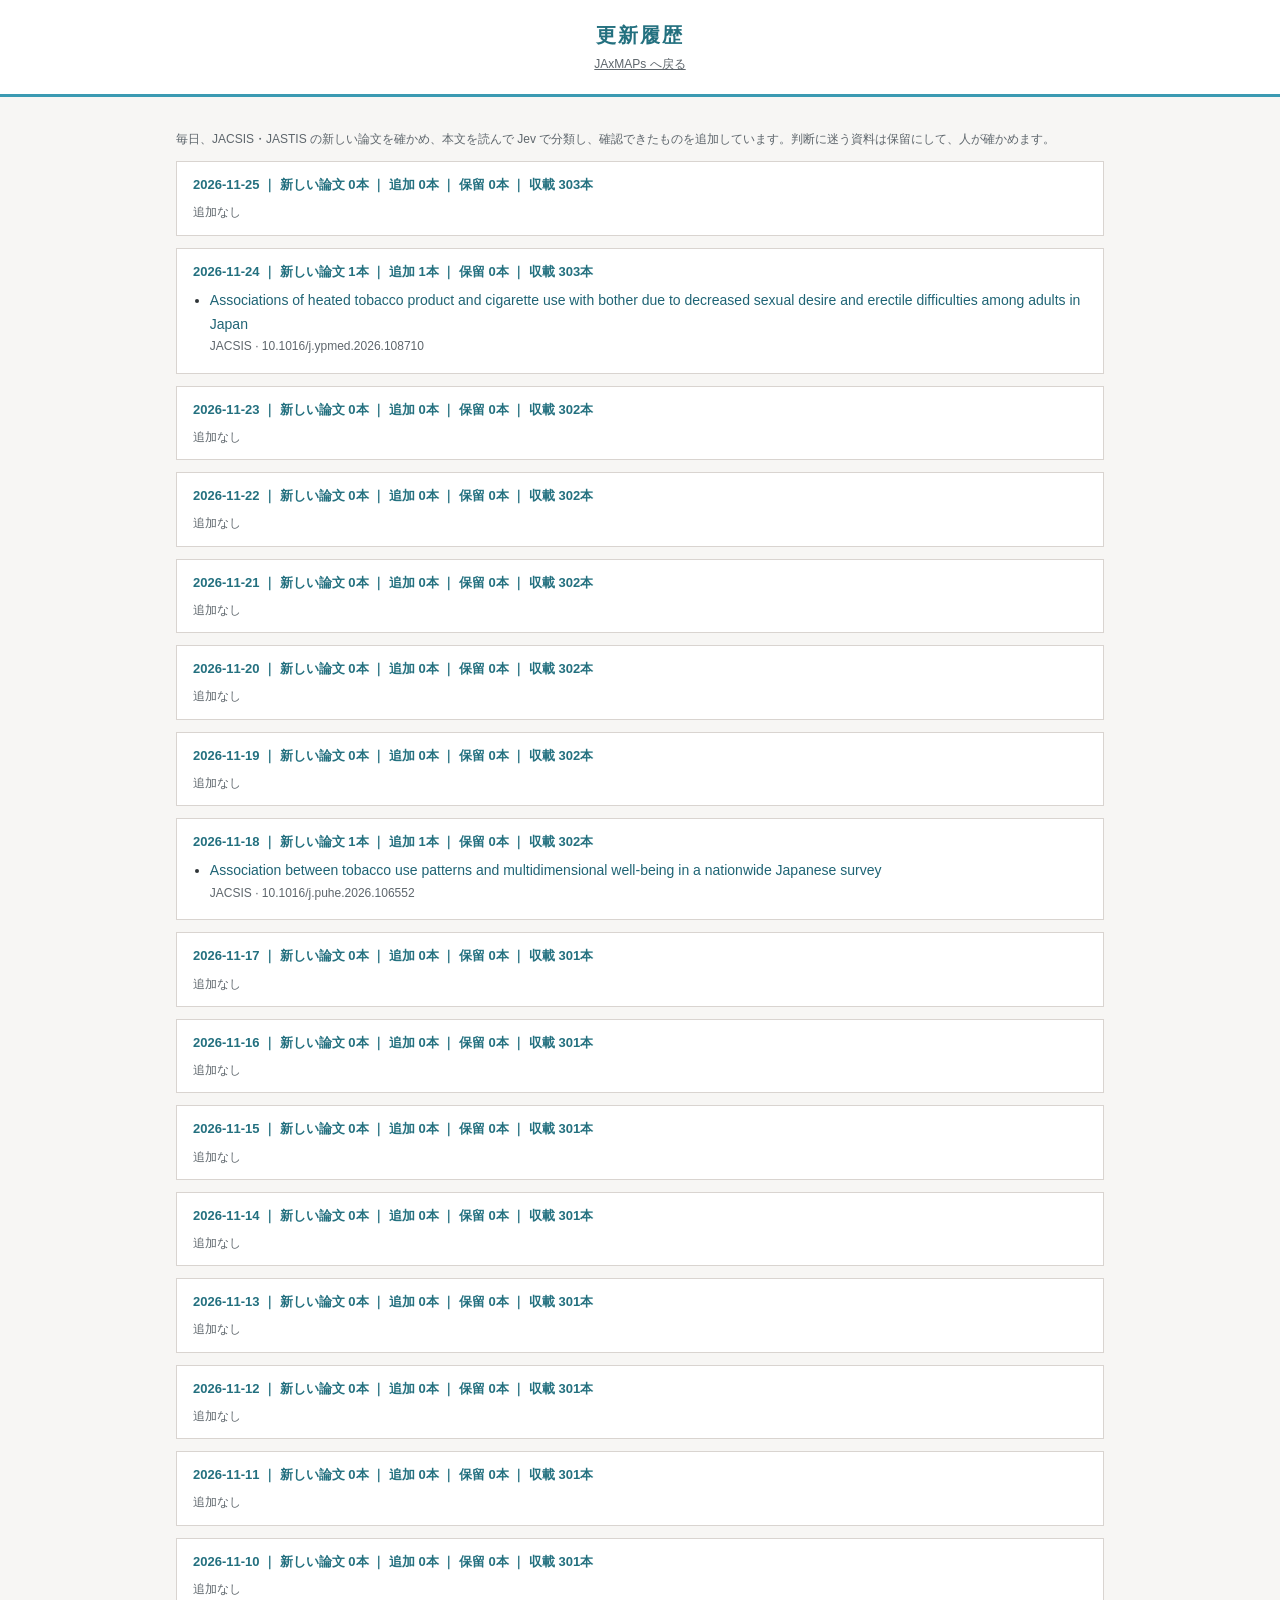
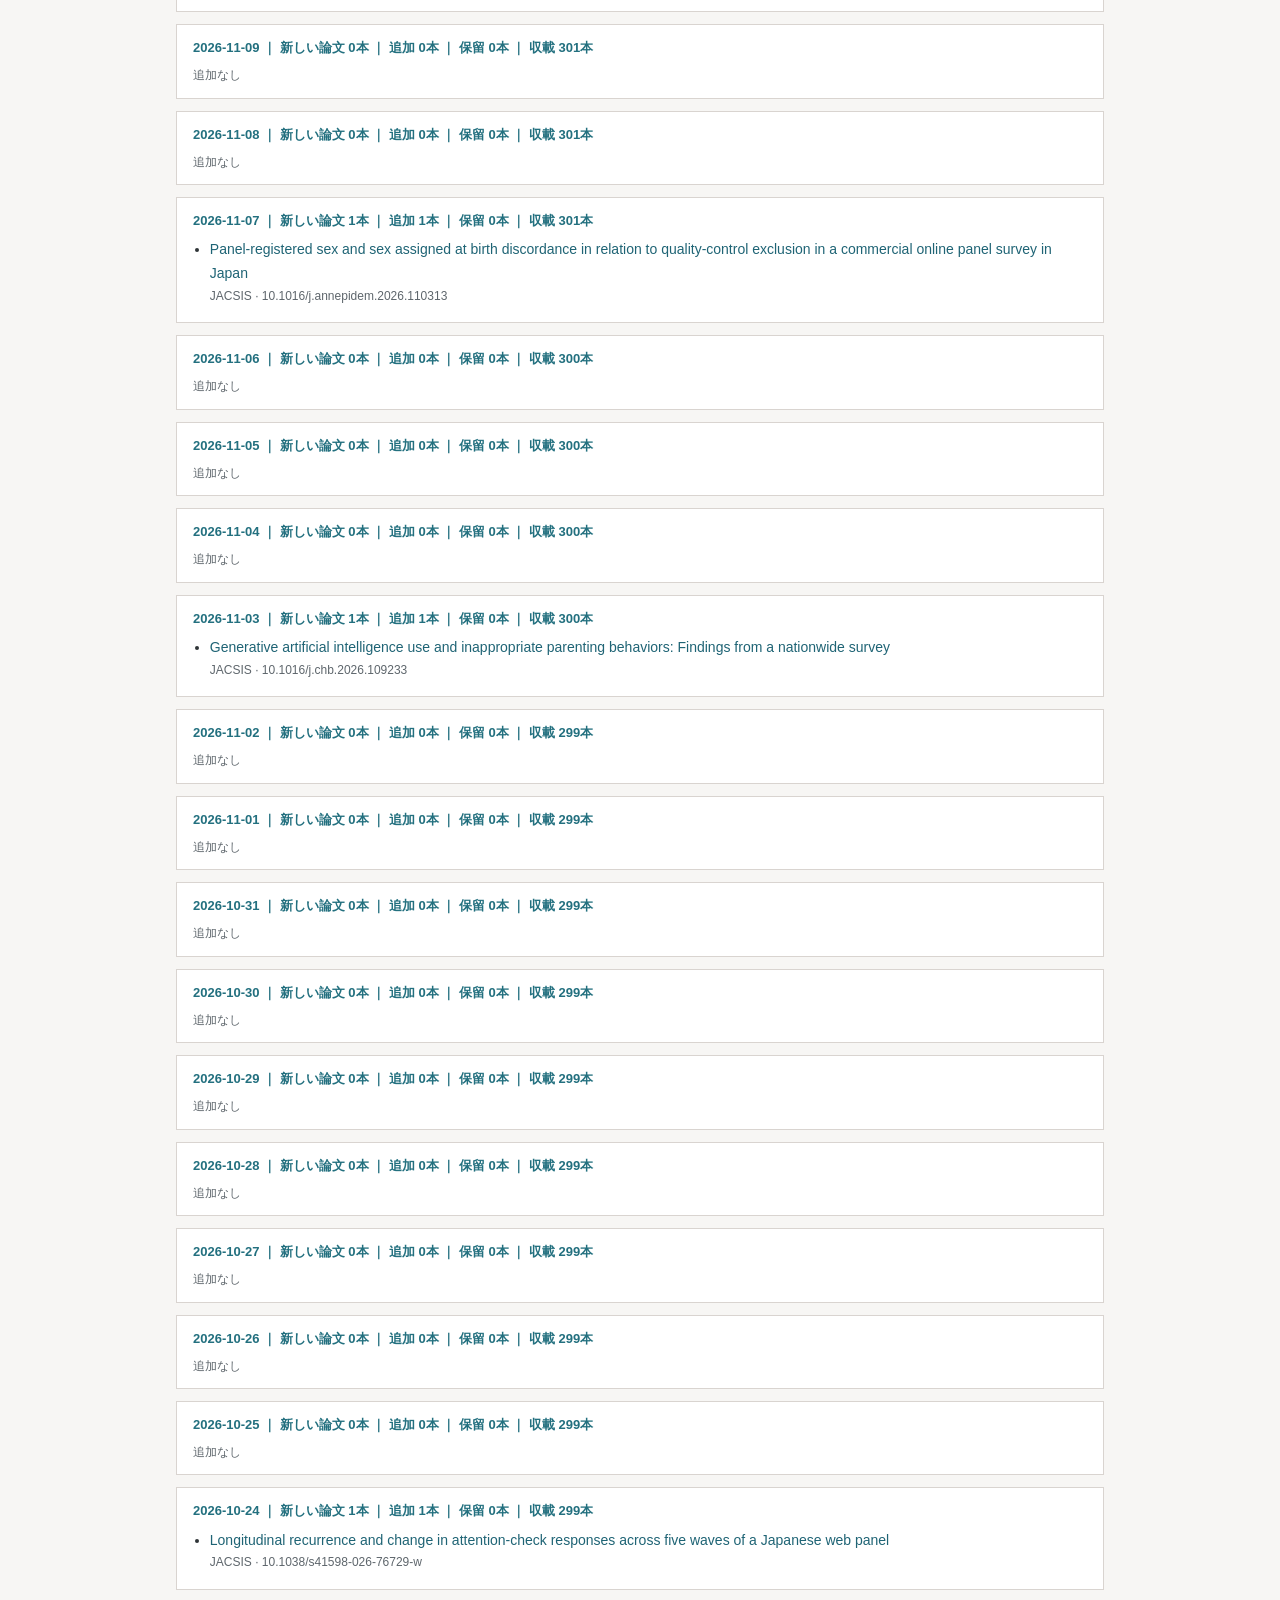
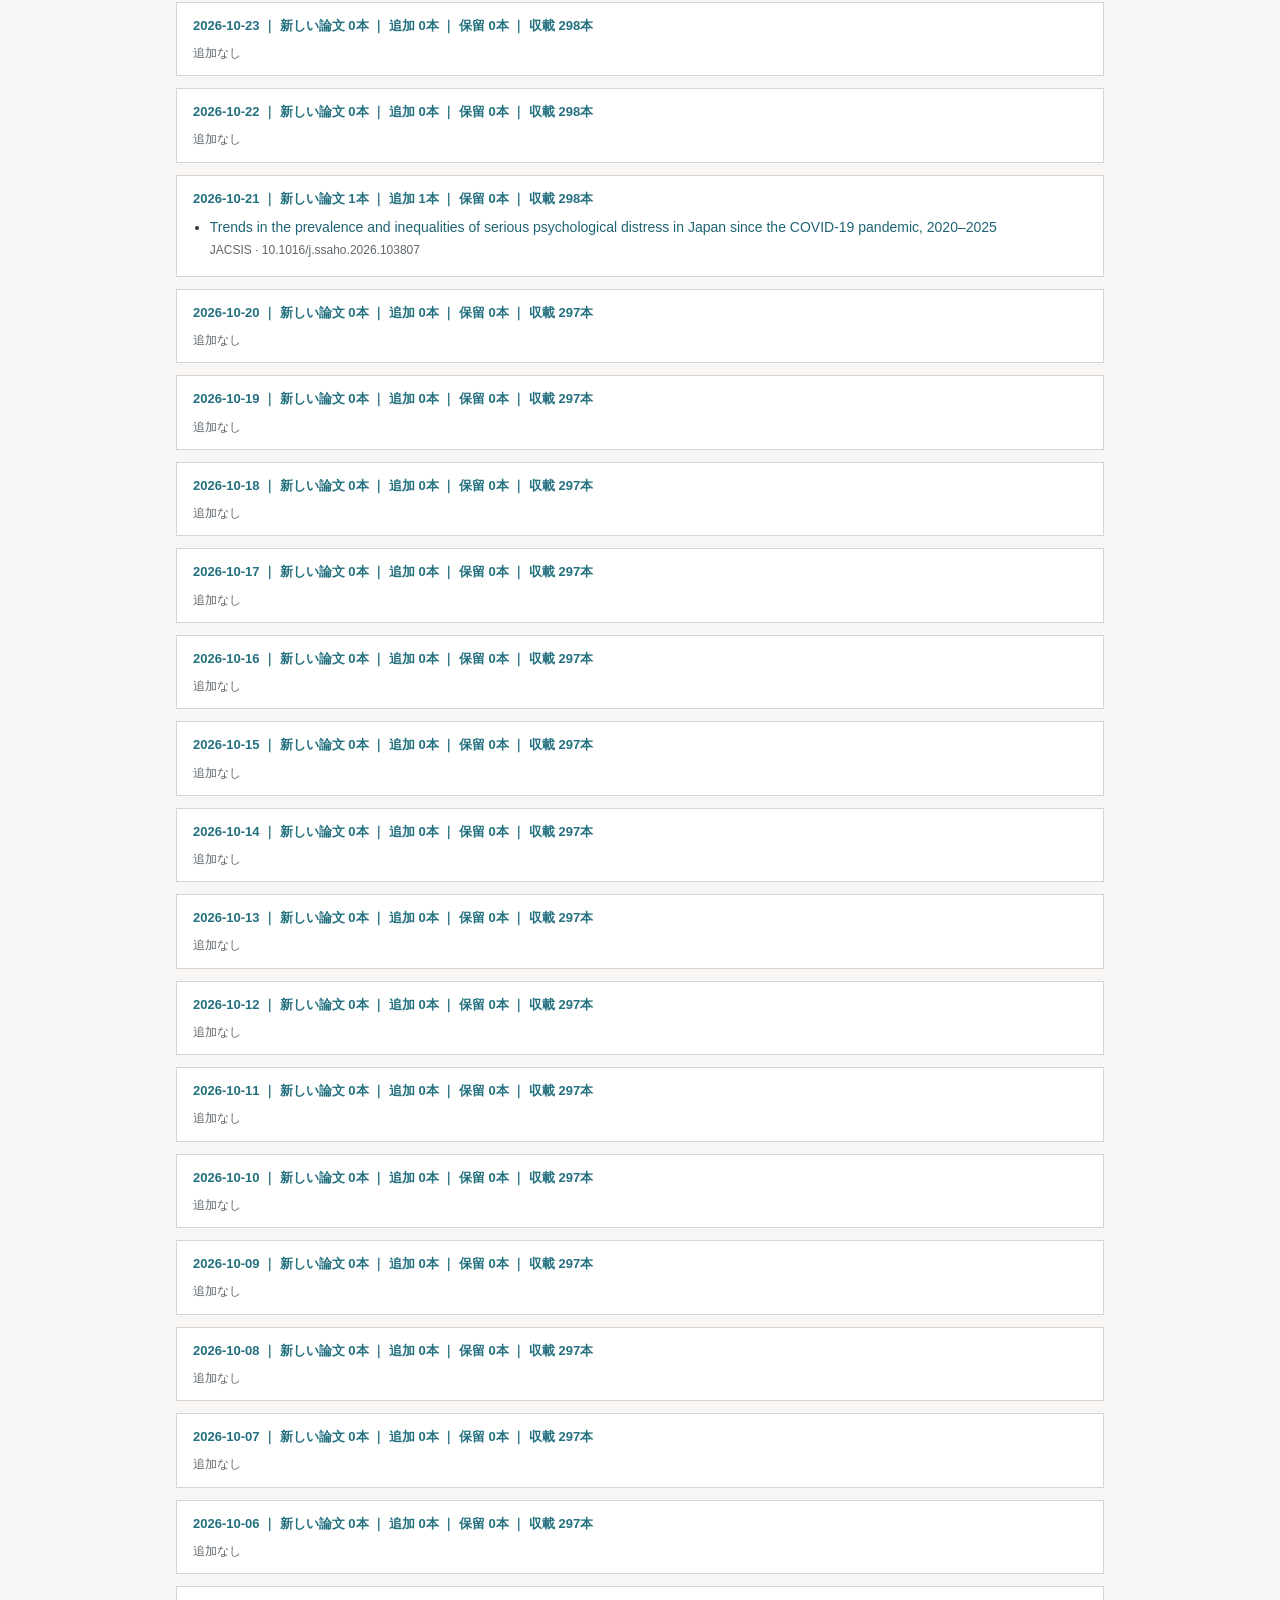
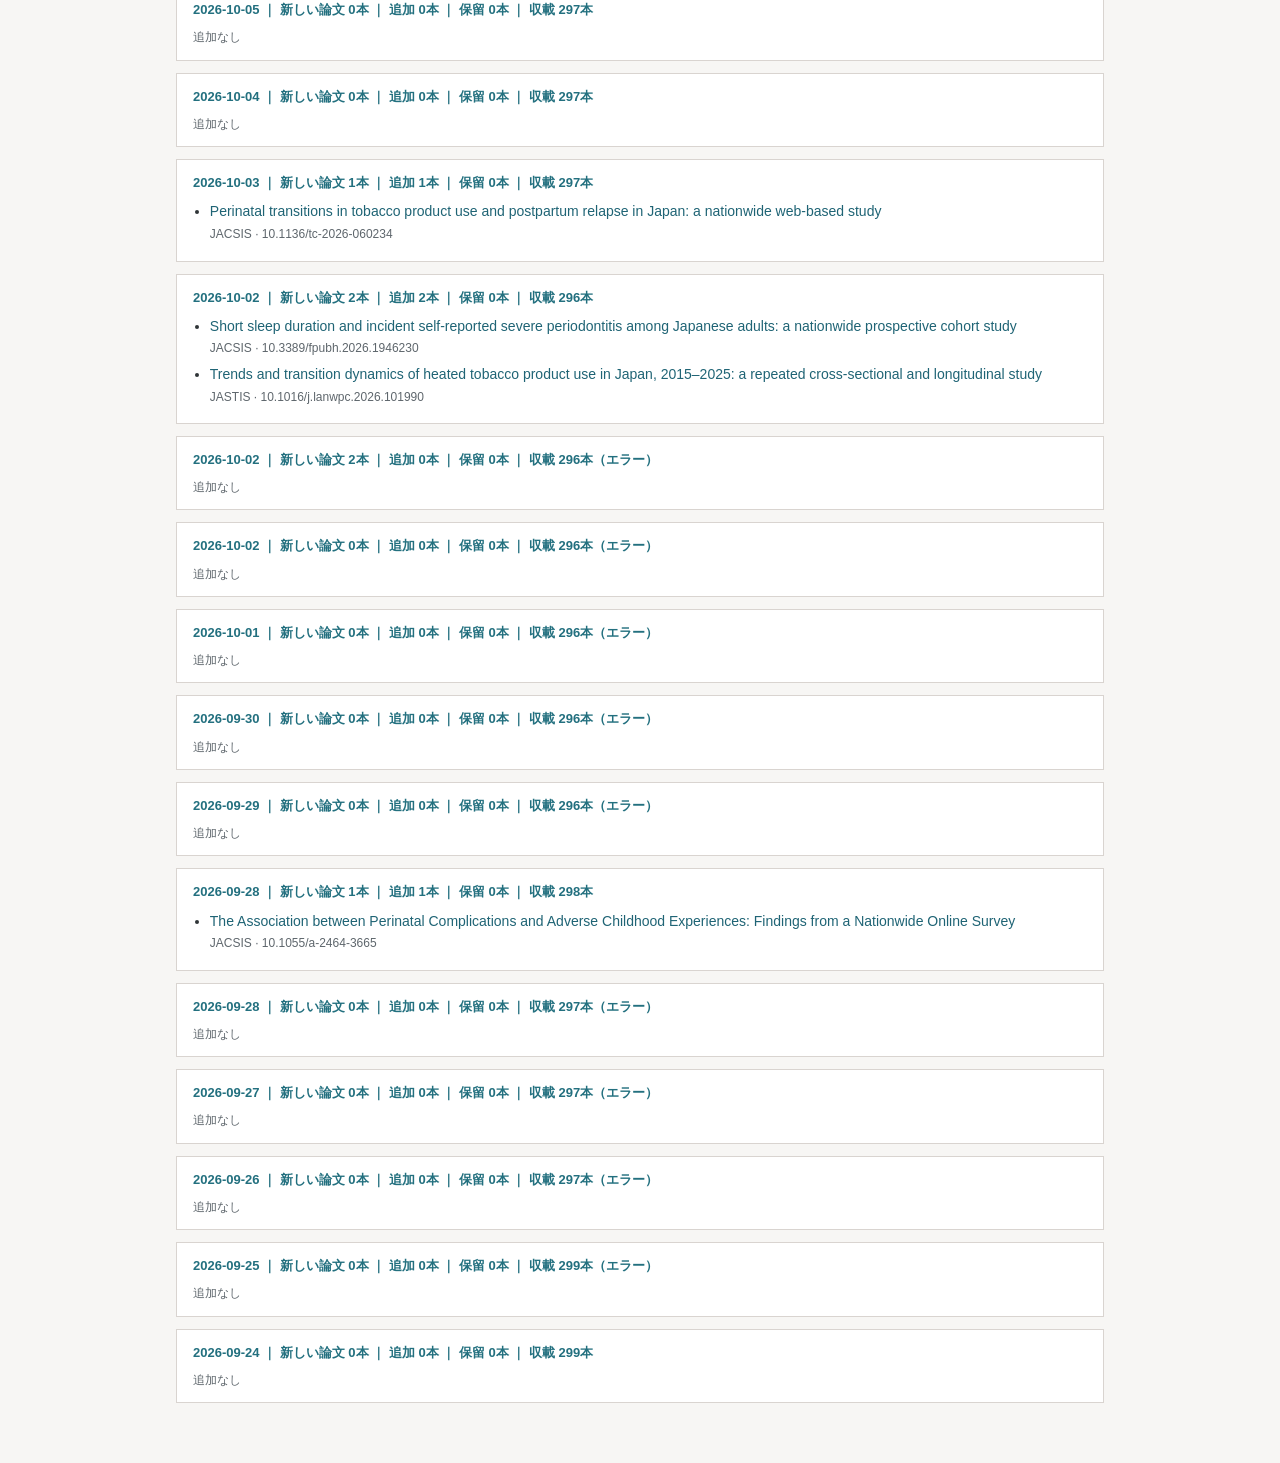
==== commit 0927b116: "自動更新 2026-11-25 Co-Authored-By: Claude Fable 5.1 <noreply@anthropic.com>" ====
--- a/updates.html
+++ b/updates.html
@@ -15,5 +15,5 @@
 <header><h1>更新履歴</h1><a href="./">JAxMAPs へ戻る</a></header>
 <main>
 <p class="note">毎日、JACSIS・JASTIS の新しい論文を確かめ、本文を読んで Jev で分類し、確認できたものを追加しています。判断に迷う資料は保留にして、人が確かめます。</p>
-<section><h2>2026-11-24 ｜ 新しい論文 1本 ｜ 追加 1本 ｜ 保留 0本 ｜ 収載 303本</h2><ul><li><a href="https://doi.org/10.1016/j.ypmed.2026.108710" target="_blank" rel="noopener">Associations of heated tobacco product and cigarette use with bother due to decreased sexual desire and erectile difficulties among adults in Japan</a><span class="m">JACSIS · 10.1016/j.ypmed.2026.108710</span></li></ul></section><section><h2>2026-11-23 ｜ 新しい論文 0本 ｜ 追加 0本 ｜ 保留 0本 ｜ 収載 302本</h2><p class="none">追加なし</p></section><section><h2>2026-11-22 ｜ 新しい論文 0本 ｜ 追加 0本 ｜ 保留 0本 ｜ 収載 302本</h2><p class="none">追加なし</p></section><section><h2>2026-11-21 ｜ 新しい論文 0本 ｜ 追加 0本 ｜ 保留 0本 ｜ 収載 302本</h2><p class="none">追加なし</p></section><section><h2>2026-11-20 ｜ 新しい論文 0本 ｜ 追加 0本 ｜ 保留 0本 ｜ 収載 302本</h2><p class="none">追加なし</p></section><section><h2>2026-11-19 ｜ 新しい論文 0本 ｜ 追加 0本 ｜ 保留 0本 ｜ 収載 302本</h2><p class="none">追加なし</p></section><section><h2>2026-11-18 ｜ 新しい論文 1本 ｜ 追加 1本 ｜ 保留 0本 ｜ 収載 302本</h2><ul><li><a href="https://doi.org/10.1016/j.puhe.2026.106552" target="_blank" rel="noopener">Association between tobacco use patterns and multidimensional well-being in a nationwide Japanese survey</a><span class="m">JACSIS · 10.1016/j.puhe.2026.106552</span></li></ul></section><section><h2>2026-11-17 ｜ 新しい論文 0本 ｜ 追加 0本 ｜ 保留 0本 ｜ 収載 301本</h2><p class="none">追加なし</p></section><section><h2>2026-11-16 ｜ 新しい論文 0本 ｜ 追加 0本 ｜ 保留 0本 ｜ 収載 301本</h2><p class="none">追加なし</p></section><section><h2>2026-11-15 ｜ 新しい論文 0本 ｜ 追加 0本 ｜ 保留 0本 ｜ 収載 301本</h2><p class="none">追加なし</p></section><section><h2>2026-11-14 ｜ 新しい論文 0本 ｜ 追加 0本 ｜ 保留 0本 ｜ 収載 301本</h2><p class="none">追加なし</p></section><section><h2>2026-11-13 ｜ 新しい論文 0本 ｜ 追加 0本 ｜ 保留 0本 ｜ 収載 301本</h2><p class="none">追加なし</p></section><section><h2>2026-11-12 ｜ 新しい論文 0本 ｜ 追加 0本 ｜ 保留 0本 ｜ 収載 301本</h2><p class="none">追加なし</p></section><section><h2>2026-11-11 ｜ 新しい論文 0本 ｜ 追加 0本 ｜ 保留 0本 ｜ 収載 301本</h2><p class="none">追加なし</p></section><section><h2>2026-11-10 ｜ 新しい論文 0本 ｜ 追加 0本 ｜ 保留 0本 ｜ 収載 301本</h2><p class="none">追加なし</p></section><section><h2>2026-11-09 ｜ 新しい論文 0本 ｜ 追加 0本 ｜ 保留 0本 ｜ 収載 301本</h2><p class="none">追加なし</p></section><section><h2>2026-11-08 ｜ 新しい論文 0本 ｜ 追加 0本 ｜ 保留 0本 ｜ 収載 301本</h2><p class="none">追加なし</p></section><section><h2>2026-11-07 ｜ 新しい論文 1本 ｜ 追加 1本 ｜ 保留 0本 ｜ 収載 301本</h2><ul><li><a href="https://doi.org/10.1016/j.annepidem.2026.110313" target="_blank" rel="noopener">Panel-registered sex and sex assigned at birth discordance in relation to quality-control exclusion in a commercial online panel survey in Japan</a><span class="m">JACSIS · 10.1016/j.annepidem.2026.110313</span></li></ul></section><section><h2>2026-11-06 ｜ 新しい論文 0本 ｜ 追加 0本 ｜ 保留 0本 ｜ 収載 300本</h2><p class="none">追加なし</p></section><section><h2>2026-11-05 ｜ 新しい論文 0本 ｜ 追加 0本 ｜ 保留 0本 ｜ 収載 300本</h2><p class="none">追加なし</p></section><section><h2>2026-11-04 ｜ 新しい論文 0本 ｜ 追加 0本 ｜ 保留 0本 ｜ 収載 300本</h2><p class="none">追加なし</p></section><section><h2>2026-11-03 ｜ 新しい論文 1本 ｜ 追加 1本 ｜ 保留 0本 ｜ 収載 300本</h2><ul><li><a href="https://doi.org/10.1016/j.chb.2026.109233" target="_blank" rel="noopener">Generative artificial intelligence use and inappropriate parenting behaviors: Findings from a nationwide survey</a><span class="m">JACSIS · 10.1016/j.chb.2026.109233</span></li></ul></section><section><h2>2026-11-02 ｜ 新しい論文 0本 ｜ 追加 0本 ｜ 保留 0本 ｜ 収載 299本</h2><p class="none">追加なし</p></section><section><h2>2026-11-01 ｜ 新しい論文 0本 ｜ 追加 0本 ｜ 保留 0本 ｜ 収載 299本</h2><p class="none">追加なし</p></section><section><h2>2026-10-31 ｜ 新しい論文 0本 ｜ 追加 0本 ｜ 保留 0本 ｜ 収載 299本</h2><p class="none">追加なし</p></section><section><h2>2026-10-30 ｜ 新しい論文 0本 ｜ 追加 0本 ｜ 保留 0本 ｜ 収載 299本</h2><p class="none">追加なし</p></section><section><h2>2026-10-29 ｜ 新しい論文 0本 ｜ 追加 0本 ｜ 保留 0本 ｜ 収載 299本</h2><p class="none">追加なし</p></section><section><h2>2026-10-28 ｜ 新しい論文 0本 ｜ 追加 0本 ｜ 保留 0本 ｜ 収載 299本</h2><p class="none">追加なし</p></section><section><h2>2026-10-27 ｜ 新しい論文 0本 ｜ 追加 0本 ｜ 保留 0本 ｜ 収載 299本</h2><p class="none">追加なし</p></section><section><h2>2026-10-26 ｜ 新しい論文 0本 ｜ 追加 0本 ｜ 保留 0本 ｜ 収載 299本</h2><p class="none">追加なし</p></section><section><h2>2026-10-25 ｜ 新しい論文 0本 ｜ 追加 0本 ｜ 保留 0本 ｜ 収載 299本</h2><p class="none">追加なし</p></section><section><h2>2026-10-24 ｜ 新しい論文 1本 ｜ 追加 1本 ｜ 保留 0本 ｜ 収載 299本</h2><ul><li><a href="https://doi.org/10.1038/s41598-026-76729-w" target="_blank" rel="noopener">Longitudinal recurrence and change in attention-check responses across five waves of a Japanese web panel</a><span class="m">JACSIS · 10.1038/s41598-026-76729-w</span></li></ul></section><section><h2>2026-10-23 ｜ 新しい論文 0本 ｜ 追加 0本 ｜ 保留 0本 ｜ 収載 298本</h2><p class="none">追加なし</p></section><section><h2>2026-10-22 ｜ 新しい論文 0本 ｜ 追加 0本 ｜ 保留 0本 ｜ 収載 298本</h2><p class="none">追加なし</p></section><section><h2>2026-10-21 ｜ 新しい論文 1本 ｜ 追加 1本 ｜ 保留 0本 ｜ 収載 298本</h2><ul><li><a href="https://doi.org/10.1016/j.ssaho.2026.103807" target="_blank" rel="noopener">Trends in the prevalence and inequalities of serious psychological distress in Japan since the COVID-19 pandemic, 2020–2025</a><span class="m">JACSIS · 10.1016/j.ssaho.2026.103807</span></li></ul></section><section><h2>2026-10-20 ｜ 新しい論文 0本 ｜ 追加 0本 ｜ 保留 0本 ｜ 収載 297本</h2><p class="none">追加なし</p></section><section><h2>2026-10-19 ｜ 新しい論文 0本 ｜ 追加 0本 ｜ 保留 0本 ｜ 収載 297本</h2><p class="none">追加なし</p></section><section><h2>2026-10-18 ｜ 新しい論文 0本 ｜ 追加 0本 ｜ 保留 0本 ｜ 収載 297本</h2><p class="none">追加なし</p></section><section><h2>2026-10-17 ｜ 新しい論文 0本 ｜ 追加 0本 ｜ 保留 0本 ｜ 収載 297本</h2><p class="none">追加なし</p></section><section><h2>2026-10-16 ｜ 新しい論文 0本 ｜ 追加 0本 ｜ 保留 0本 ｜ 収載 297本</h2><p class="none">追加なし</p></section><section><h2>2026-10-15 ｜ 新しい論文 0本 ｜ 追加 0本 ｜ 保留 0本 ｜ 収載 297本</h2><p class="none">追加なし</p></section><section><h2>2026-10-14 ｜ 新しい論文 0本 ｜ 追加 0本 ｜ 保留 0本 ｜ 収載 297本</h2><p class="none">追加なし</p></section><section><h2>2026-10-13 ｜ 新しい論文 0本 ｜ 追加 0本 ｜ 保留 0本 ｜ 収載 297本</h2><p class="none">追加なし</p></section><section><h2>2026-10-12 ｜ 新しい論文 0本 ｜ 追加 0本 ｜ 保留 0本 ｜ 収載 297本</h2><p class="none">追加なし</p></section><section><h2>2026-10-11 ｜ 新しい論文 0本 ｜ 追加 0本 ｜ 保留 0本 ｜ 収載 297本</h2><p class="none">追加なし</p></section><section><h2>2026-10-10 ｜ 新しい論文 0本 ｜ 追加 0本 ｜ 保留 0本 ｜ 収載 297本</h2><p class="none">追加なし</p></section><section><h2>2026-10-09 ｜ 新しい論文 0本 ｜ 追加 0本 ｜ 保留 0本 ｜ 収載 297本</h2><p class="none">追加なし</p></section><section><h2>2026-10-08 ｜ 新しい論文 0本 ｜ 追加 0本 ｜ 保留 0本 ｜ 収載 297本</h2><p class="none">追加なし</p></section><section><h2>2026-10-07 ｜ 新しい論文 0本 ｜ 追加 0本 ｜ 保留 0本 ｜ 収載 297本</h2><p class="none">追加なし</p></section><section><h2>2026-10-06 ｜ 新しい論文 0本 ｜ 追加 0本 ｜ 保留 0本 ｜ 収載 297本</h2><p class="none">追加なし</p></section><section><h2>2026-10-05 ｜ 新しい論文 0本 ｜ 追加 0本 ｜ 保留 0本 ｜ 収載 297本</h2><p class="none">追加なし</p></section><section><h2>2026-10-04 ｜ 新しい論文 0本 ｜ 追加 0本 ｜ 保留 0本 ｜ 収載 297本</h2><p class="none">追加なし</p></section><section><h2>2026-10-03 ｜ 新しい論文 1本 ｜ 追加 1本 ｜ 保留 0本 ｜ 収載 297本</h2><ul><li><a href="https://doi.org/10.1136/tc-2026-060234" target="_blank" rel="noopener">Perinatal transitions in tobacco product use and postpartum relapse in Japan: a nationwide web-based study</a><span class="m">JACSIS · 10.1136/tc-2026-060234</span></li></ul></section><section><h2>2026-10-02 ｜ 新しい論文 2本 ｜ 追加 2本 ｜ 保留 0本 ｜ 収載 296本</h2><ul><li><a href="https://doi.org/10.3389/fpubh.2026.1946230" target="_blank" rel="noopener">Short sleep duration and incident self-reported severe periodontitis among Japanese adults: a nationwide prospective cohort study</a><span class="m">JACSIS · 10.3389/fpubh.2026.1946230</span></li><li><a href="https://doi.org/10.1016/j.lanwpc.2026.101990" target="_blank" rel="noopener">Trends and transition dynamics of heated tobacco product use in Japan, 2015–2025: a repeated cross-sectional and longitudinal study</a><span class="m">JASTIS · 10.1016/j.lanwpc.2026.101990</span></li></ul></section><section><h2>2026-10-02 ｜ 新しい論文 2本 ｜ 追加 0本 ｜ 保留 0本 ｜ 収載 296本（エラー）</h2><p class="none">追加なし</p></section><section><h2>2026-10-02 ｜ 新しい論文 0本 ｜ 追加 0本 ｜ 保留 0本 ｜ 収載 296本（エラー）</h2><p class="none">追加なし</p></section><section><h2>2026-10-01 ｜ 新しい論文 0本 ｜ 追加 0本 ｜ 保留 0本 ｜ 収載 296本（エラー）</h2><p class="none">追加なし</p></section><section><h2>2026-09-30 ｜ 新しい論文 0本 ｜ 追加 0本 ｜ 保留 0本 ｜ 収載 296本（エラー）</h2><p class="none">追加なし</p></section><section><h2>2026-09-29 ｜ 新しい論文 0本 ｜ 追加 0本 ｜ 保留 0本 ｜ 収載 296本（エラー）</h2><p class="none">追加なし</p></section><section><h2>2026-09-28 ｜ 新しい論文 1本 ｜ 追加 1本 ｜ 保留 0本 ｜ 収載 298本</h2><ul><li><a href="https://doi.org/10.1055/a-2464-3665" target="_blank" rel="noopener">The Association between Perinatal Complications and Adverse Childhood Experiences: Findings from a Nationwide Online Survey</a><span class="m">JACSIS · 10.1055/a-2464-3665</span></li></ul></section><section><h2>2026-09-28 ｜ 新しい論文 0本 ｜ 追加 0本 ｜ 保留 0本 ｜ 収載 297本（エラー）</h2><p class="none">追加なし</p></section><section><h2>2026-09-27 ｜ 新しい論文 0本 ｜ 追加 0本 ｜ 保留 0本 ｜ 収載 297本（エラー）</h2><p class="none">追加なし</p></section><section><h2>2026-09-26 ｜ 新しい論文 0本 ｜ 追加 0本 ｜ 保留 0本 ｜ 収載 297本（エラー）</h2><p class="none">追加なし</p></section><section><h2>2026-09-25 ｜ 新しい論文 0本 ｜ 追加 0本 ｜ 保留 0本 ｜ 収載 299本（エラー）</h2><p class="none">追加なし</p></section><section><h2>2026-09-24 ｜ 新しい論文 0本 ｜ 追加 0本 ｜ 保留 0本 ｜ 収載 299本</h2><p class="none">追加なし</p></section>
+<section><h2>2026-11-25 ｜ 新しい論文 0本 ｜ 追加 0本 ｜ 保留 0本 ｜ 収載 303本</h2><p class="none">追加なし</p></section><section><h2>2026-11-24 ｜ 新しい論文 1本 ｜ 追加 1本 ｜ 保留 0本 ｜ 収載 303本</h2><ul><li><a href="https://doi.org/10.1016/j.ypmed.2026.108710" target="_blank" rel="noopener">Associations of heated tobacco product and cigarette use with bother due to decreased sexual desire and erectile difficulties among adults in Japan</a><span class="m">JACSIS · 10.1016/j.ypmed.2026.108710</span></li></ul></section><section><h2>2026-11-23 ｜ 新しい論文 0本 ｜ 追加 0本 ｜ 保留 0本 ｜ 収載 302本</h2><p class="none">追加なし</p></section><section><h2>2026-11-22 ｜ 新しい論文 0本 ｜ 追加 0本 ｜ 保留 0本 ｜ 収載 302本</h2><p class="none">追加なし</p></section><section><h2>2026-11-21 ｜ 新しい論文 0本 ｜ 追加 0本 ｜ 保留 0本 ｜ 収載 302本</h2><p class="none">追加なし</p></section><section><h2>2026-11-20 ｜ 新しい論文 0本 ｜ 追加 0本 ｜ 保留 0本 ｜ 収載 302本</h2><p class="none">追加なし</p></section><section><h2>2026-11-19 ｜ 新しい論文 0本 ｜ 追加 0本 ｜ 保留 0本 ｜ 収載 302本</h2><p class="none">追加なし</p></section><section><h2>2026-11-18 ｜ 新しい論文 1本 ｜ 追加 1本 ｜ 保留 0本 ｜ 収載 302本</h2><ul><li><a href="https://doi.org/10.1016/j.puhe.2026.106552" target="_blank" rel="noopener">Association between tobacco use patterns and multidimensional well-being in a nationwide Japanese survey</a><span class="m">JACSIS · 10.1016/j.puhe.2026.106552</span></li></ul></section><section><h2>2026-11-17 ｜ 新しい論文 0本 ｜ 追加 0本 ｜ 保留 0本 ｜ 収載 301本</h2><p class="none">追加なし</p></section><section><h2>2026-11-16 ｜ 新しい論文 0本 ｜ 追加 0本 ｜ 保留 0本 ｜ 収載 301本</h2><p class="none">追加なし</p></section><section><h2>2026-11-15 ｜ 新しい論文 0本 ｜ 追加 0本 ｜ 保留 0本 ｜ 収載 301本</h2><p class="none">追加なし</p></section><section><h2>2026-11-14 ｜ 新しい論文 0本 ｜ 追加 0本 ｜ 保留 0本 ｜ 収載 301本</h2><p class="none">追加なし</p></section><section><h2>2026-11-13 ｜ 新しい論文 0本 ｜ 追加 0本 ｜ 保留 0本 ｜ 収載 301本</h2><p class="none">追加なし</p></section><section><h2>2026-11-12 ｜ 新しい論文 0本 ｜ 追加 0本 ｜ 保留 0本 ｜ 収載 301本</h2><p class="none">追加なし</p></section><section><h2>2026-11-11 ｜ 新しい論文 0本 ｜ 追加 0本 ｜ 保留 0本 ｜ 収載 301本</h2><p class="none">追加なし</p></section><section><h2>2026-11-10 ｜ 新しい論文 0本 ｜ 追加 0本 ｜ 保留 0本 ｜ 収載 301本</h2><p class="none">追加なし</p></section><section><h2>2026-11-09 ｜ 新しい論文 0本 ｜ 追加 0本 ｜ 保留 0本 ｜ 収載 301本</h2><p class="none">追加なし</p></section><section><h2>2026-11-08 ｜ 新しい論文 0本 ｜ 追加 0本 ｜ 保留 0本 ｜ 収載 301本</h2><p class="none">追加なし</p></section><section><h2>2026-11-07 ｜ 新しい論文 1本 ｜ 追加 1本 ｜ 保留 0本 ｜ 収載 301本</h2><ul><li><a href="https://doi.org/10.1016/j.annepidem.2026.110313" target="_blank" rel="noopener">Panel-registered sex and sex assigned at birth discordance in relation to quality-control exclusion in a commercial online panel survey in Japan</a><span class="m">JACSIS · 10.1016/j.annepidem.2026.110313</span></li></ul></section><section><h2>2026-11-06 ｜ 新しい論文 0本 ｜ 追加 0本 ｜ 保留 0本 ｜ 収載 300本</h2><p class="none">追加なし</p></section><section><h2>2026-11-05 ｜ 新しい論文 0本 ｜ 追加 0本 ｜ 保留 0本 ｜ 収載 300本</h2><p class="none">追加なし</p></section><section><h2>2026-11-04 ｜ 新しい論文 0本 ｜ 追加 0本 ｜ 保留 0本 ｜ 収載 300本</h2><p class="none">追加なし</p></section><section><h2>2026-11-03 ｜ 新しい論文 1本 ｜ 追加 1本 ｜ 保留 0本 ｜ 収載 300本</h2><ul><li><a href="https://doi.org/10.1016/j.chb.2026.109233" target="_blank" rel="noopener">Generative artificial intelligence use and inappropriate parenting behaviors: Findings from a nationwide survey</a><span class="m">JACSIS · 10.1016/j.chb.2026.109233</span></li></ul></section><section><h2>2026-11-02 ｜ 新しい論文 0本 ｜ 追加 0本 ｜ 保留 0本 ｜ 収載 299本</h2><p class="none">追加なし</p></section><section><h2>2026-11-01 ｜ 新しい論文 0本 ｜ 追加 0本 ｜ 保留 0本 ｜ 収載 299本</h2><p class="none">追加なし</p></section><section><h2>2026-10-31 ｜ 新しい論文 0本 ｜ 追加 0本 ｜ 保留 0本 ｜ 収載 299本</h2><p class="none">追加なし</p></section><section><h2>2026-10-30 ｜ 新しい論文 0本 ｜ 追加 0本 ｜ 保留 0本 ｜ 収載 299本</h2><p class="none">追加なし</p></section><section><h2>2026-10-29 ｜ 新しい論文 0本 ｜ 追加 0本 ｜ 保留 0本 ｜ 収載 299本</h2><p class="none">追加なし</p></section><section><h2>2026-10-28 ｜ 新しい論文 0本 ｜ 追加 0本 ｜ 保留 0本 ｜ 収載 299本</h2><p class="none">追加なし</p></section><section><h2>2026-10-27 ｜ 新しい論文 0本 ｜ 追加 0本 ｜ 保留 0本 ｜ 収載 299本</h2><p class="none">追加なし</p></section><section><h2>2026-10-26 ｜ 新しい論文 0本 ｜ 追加 0本 ｜ 保留 0本 ｜ 収載 299本</h2><p class="none">追加なし</p></section><section><h2>2026-10-25 ｜ 新しい論文 0本 ｜ 追加 0本 ｜ 保留 0本 ｜ 収載 299本</h2><p class="none">追加なし</p></section><section><h2>2026-10-24 ｜ 新しい論文 1本 ｜ 追加 1本 ｜ 保留 0本 ｜ 収載 299本</h2><ul><li><a href="https://doi.org/10.1038/s41598-026-76729-w" target="_blank" rel="noopener">Longitudinal recurrence and change in attention-check responses across five waves of a Japanese web panel</a><span class="m">JACSIS · 10.1038/s41598-026-76729-w</span></li></ul></section><section><h2>2026-10-23 ｜ 新しい論文 0本 ｜ 追加 0本 ｜ 保留 0本 ｜ 収載 298本</h2><p class="none">追加なし</p></section><section><h2>2026-10-22 ｜ 新しい論文 0本 ｜ 追加 0本 ｜ 保留 0本 ｜ 収載 298本</h2><p class="none">追加なし</p></section><section><h2>2026-10-21 ｜ 新しい論文 1本 ｜ 追加 1本 ｜ 保留 0本 ｜ 収載 298本</h2><ul><li><a href="https://doi.org/10.1016/j.ssaho.2026.103807" target="_blank" rel="noopener">Trends in the prevalence and inequalities of serious psychological distress in Japan since the COVID-19 pandemic, 2020–2025</a><span class="m">JACSIS · 10.1016/j.ssaho.2026.103807</span></li></ul></section><section><h2>2026-10-20 ｜ 新しい論文 0本 ｜ 追加 0本 ｜ 保留 0本 ｜ 収載 297本</h2><p class="none">追加なし</p></section><section><h2>2026-10-19 ｜ 新しい論文 0本 ｜ 追加 0本 ｜ 保留 0本 ｜ 収載 297本</h2><p class="none">追加なし</p></section><section><h2>2026-10-18 ｜ 新しい論文 0本 ｜ 追加 0本 ｜ 保留 0本 ｜ 収載 297本</h2><p class="none">追加なし</p></section><section><h2>2026-10-17 ｜ 新しい論文 0本 ｜ 追加 0本 ｜ 保留 0本 ｜ 収載 297本</h2><p class="none">追加なし</p></section><section><h2>2026-10-16 ｜ 新しい論文 0本 ｜ 追加 0本 ｜ 保留 0本 ｜ 収載 297本</h2><p class="none">追加なし</p></section><section><h2>2026-10-15 ｜ 新しい論文 0本 ｜ 追加 0本 ｜ 保留 0本 ｜ 収載 297本</h2><p class="none">追加なし</p></section><section><h2>2026-10-14 ｜ 新しい論文 0本 ｜ 追加 0本 ｜ 保留 0本 ｜ 収載 297本</h2><p class="none">追加なし</p></section><section><h2>2026-10-13 ｜ 新しい論文 0本 ｜ 追加 0本 ｜ 保留 0本 ｜ 収載 297本</h2><p class="none">追加なし</p></section><section><h2>2026-10-12 ｜ 新しい論文 0本 ｜ 追加 0本 ｜ 保留 0本 ｜ 収載 297本</h2><p class="none">追加なし</p></section><section><h2>2026-10-11 ｜ 新しい論文 0本 ｜ 追加 0本 ｜ 保留 0本 ｜ 収載 297本</h2><p class="none">追加なし</p></section><section><h2>2026-10-10 ｜ 新しい論文 0本 ｜ 追加 0本 ｜ 保留 0本 ｜ 収載 297本</h2><p class="none">追加なし</p></section><section><h2>2026-10-09 ｜ 新しい論文 0本 ｜ 追加 0本 ｜ 保留 0本 ｜ 収載 297本</h2><p class="none">追加なし</p></section><section><h2>2026-10-08 ｜ 新しい論文 0本 ｜ 追加 0本 ｜ 保留 0本 ｜ 収載 297本</h2><p class="none">追加なし</p></section><section><h2>2026-10-07 ｜ 新しい論文 0本 ｜ 追加 0本 ｜ 保留 0本 ｜ 収載 297本</h2><p class="none">追加なし</p></section><section><h2>2026-10-06 ｜ 新しい論文 0本 ｜ 追加 0本 ｜ 保留 0本 ｜ 収載 297本</h2><p class="none">追加なし</p></section><section><h2>2026-10-05 ｜ 新しい論文 0本 ｜ 追加 0本 ｜ 保留 0本 ｜ 収載 297本</h2><p class="none">追加なし</p></section><section><h2>2026-10-04 ｜ 新しい論文 0本 ｜ 追加 0本 ｜ 保留 0本 ｜ 収載 297本</h2><p class="none">追加なし</p></section><section><h2>2026-10-03 ｜ 新しい論文 1本 ｜ 追加 1本 ｜ 保留 0本 ｜ 収載 297本</h2><ul><li><a href="https://doi.org/10.1136/tc-2026-060234" target="_blank" rel="noopener">Perinatal transitions in tobacco product use and postpartum relapse in Japan: a nationwide web-based study</a><span class="m">JACSIS · 10.1136/tc-2026-060234</span></li></ul></section><section><h2>2026-10-02 ｜ 新しい論文 2本 ｜ 追加 2本 ｜ 保留 0本 ｜ 収載 296本</h2><ul><li><a href="https://doi.org/10.3389/fpubh.2026.1946230" target="_blank" rel="noopener">Short sleep duration and incident self-reported severe periodontitis among Japanese adults: a nationwide prospective cohort study</a><span class="m">JACSIS · 10.3389/fpubh.2026.1946230</span></li><li><a href="https://doi.org/10.1016/j.lanwpc.2026.101990" target="_blank" rel="noopener">Trends and transition dynamics of heated tobacco product use in Japan, 2015–2025: a repeated cross-sectional and longitudinal study</a><span class="m">JASTIS · 10.1016/j.lanwpc.2026.101990</span></li></ul></section><section><h2>2026-10-02 ｜ 新しい論文 2本 ｜ 追加 0本 ｜ 保留 0本 ｜ 収載 296本（エラー）</h2><p class="none">追加なし</p></section><section><h2>2026-10-02 ｜ 新しい論文 0本 ｜ 追加 0本 ｜ 保留 0本 ｜ 収載 296本（エラー）</h2><p class="none">追加なし</p></section><section><h2>2026-10-01 ｜ 新しい論文 0本 ｜ 追加 0本 ｜ 保留 0本 ｜ 収載 296本（エラー）</h2><p class="none">追加なし</p></section><section><h2>2026-09-30 ｜ 新しい論文 0本 ｜ 追加 0本 ｜ 保留 0本 ｜ 収載 296本（エラー）</h2><p class="none">追加なし</p></section><section><h2>2026-09-29 ｜ 新しい論文 0本 ｜ 追加 0本 ｜ 保留 0本 ｜ 収載 296本（エラー）</h2><p class="none">追加なし</p></section><section><h2>2026-09-28 ｜ 新しい論文 1本 ｜ 追加 1本 ｜ 保留 0本 ｜ 収載 298本</h2><ul><li><a href="https://doi.org/10.1055/a-2464-3665" target="_blank" rel="noopener">The Association between Perinatal Complications and Adverse Childhood Experiences: Findings from a Nationwide Online Survey</a><span class="m">JACSIS · 10.1055/a-2464-3665</span></li></ul></section><section><h2>2026-09-28 ｜ 新しい論文 0本 ｜ 追加 0本 ｜ 保留 0本 ｜ 収載 297本（エラー）</h2><p class="none">追加なし</p></section><section><h2>2026-09-27 ｜ 新しい論文 0本 ｜ 追加 0本 ｜ 保留 0本 ｜ 収載 297本（エラー）</h2><p class="none">追加なし</p></section><section><h2>2026-09-26 ｜ 新しい論文 0本 ｜ 追加 0本 ｜ 保留 0本 ｜ 収載 297本（エラー）</h2><p class="none">追加なし</p></section><section><h2>2026-09-25 ｜ 新しい論文 0本 ｜ 追加 0本 ｜ 保留 0本 ｜ 収載 299本（エラー）</h2><p class="none">追加なし</p></section><section><h2>2026-09-24 ｜ 新しい論文 0本 ｜ 追加 0本 ｜ 保留 0本 ｜ 収載 299本</h2><p class="none">追加なし</p></section>
 </main></body></html>
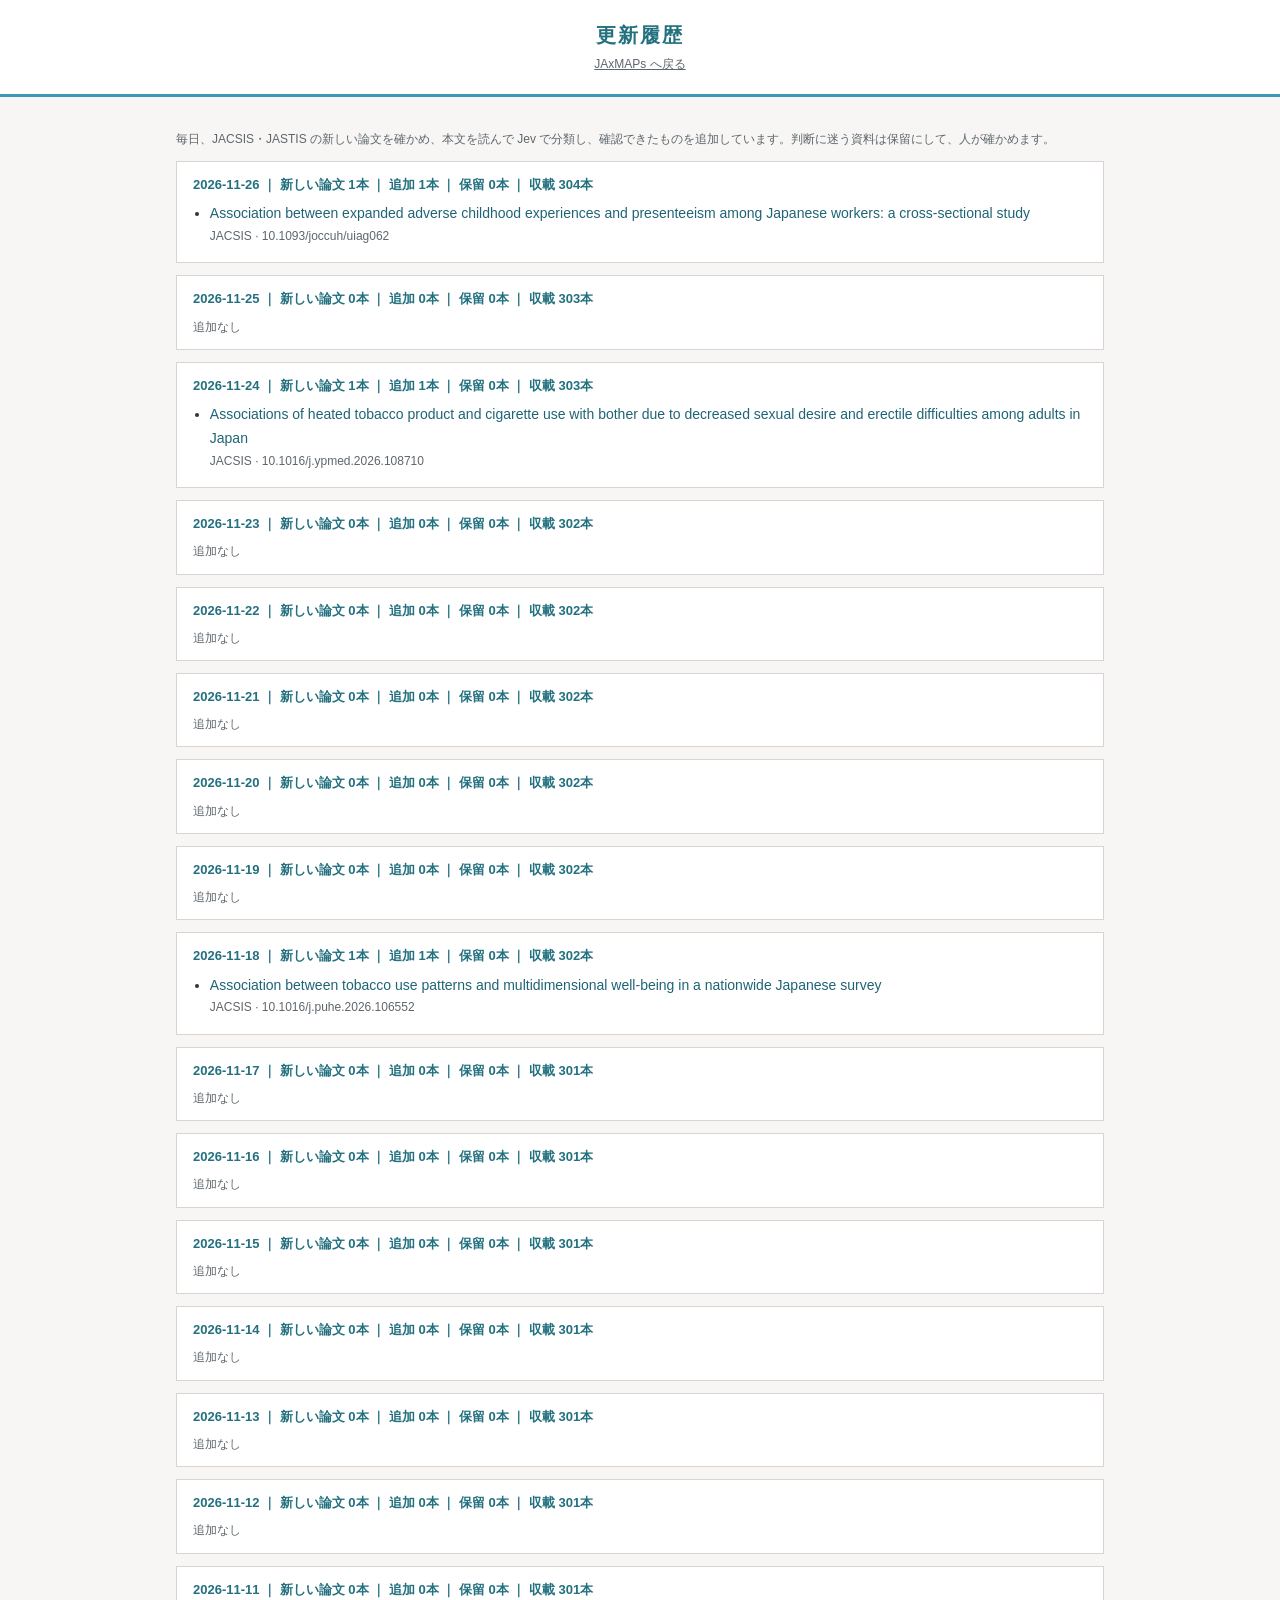
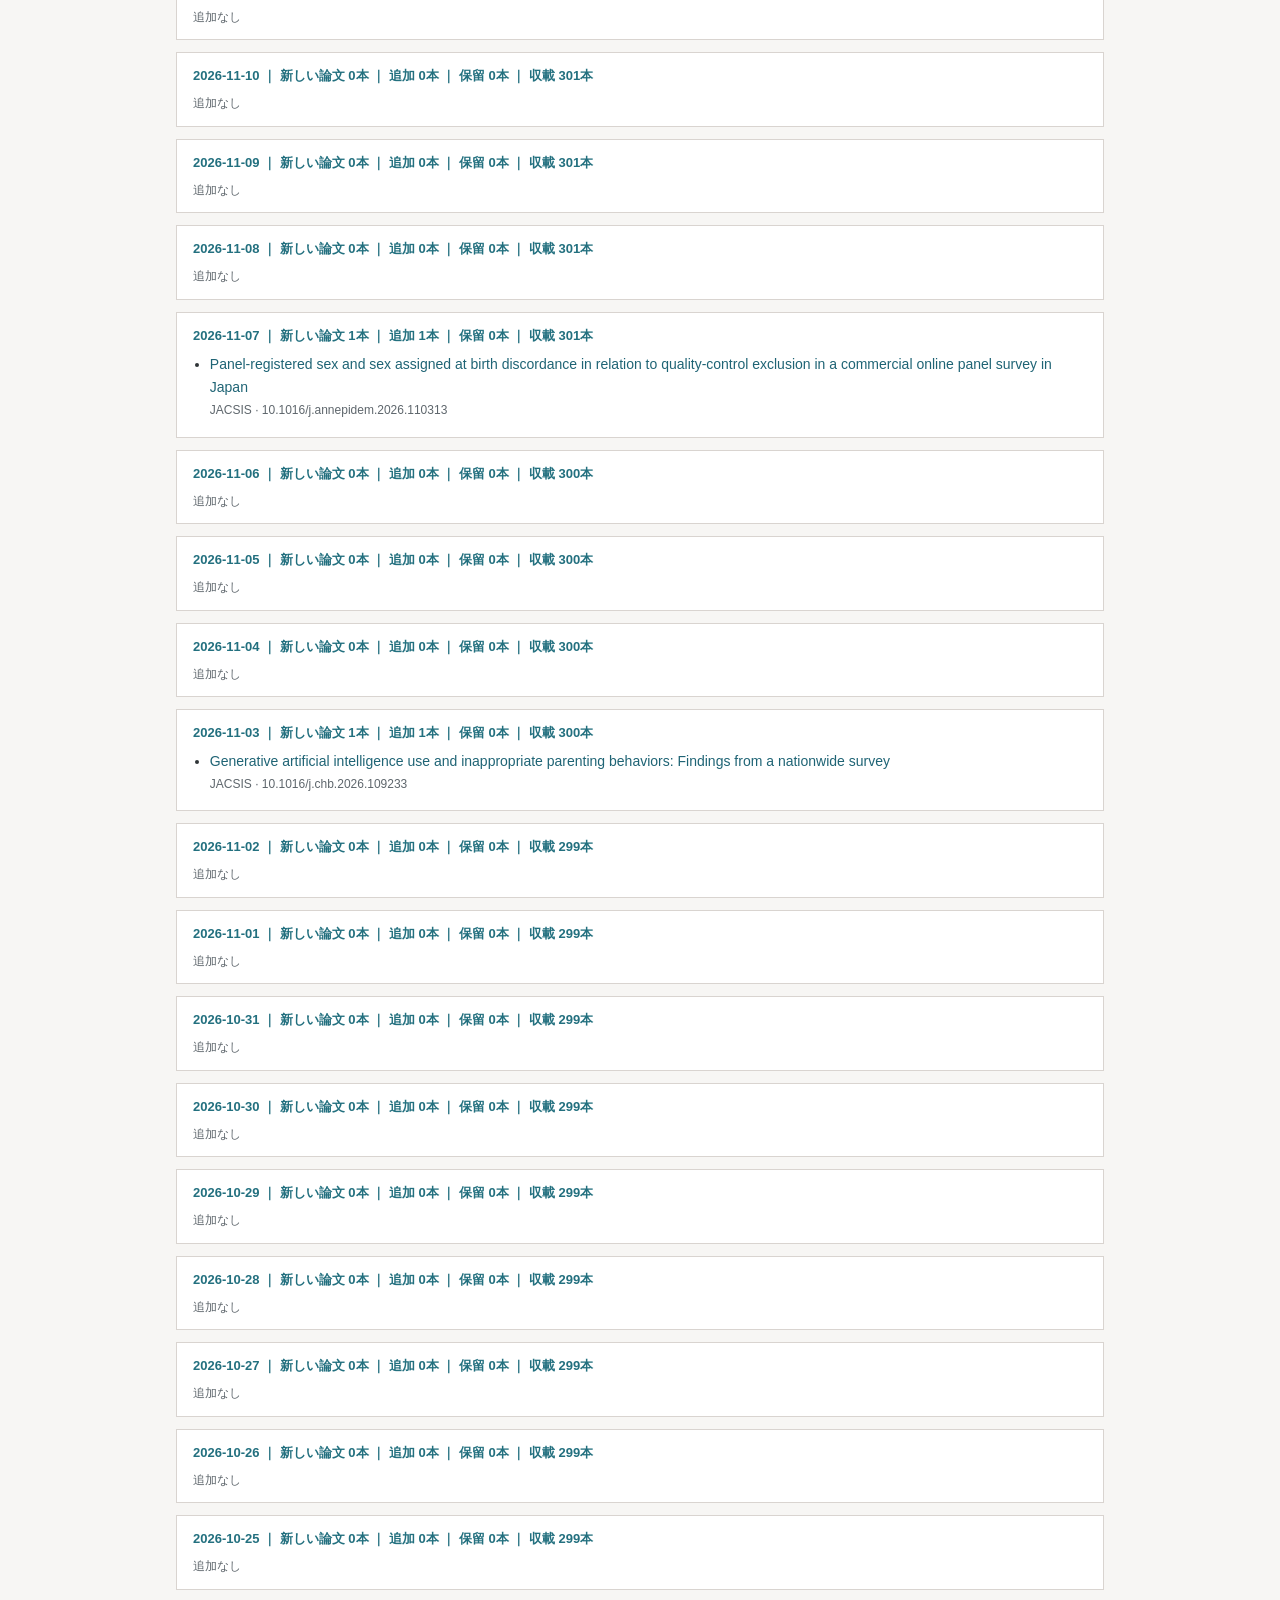
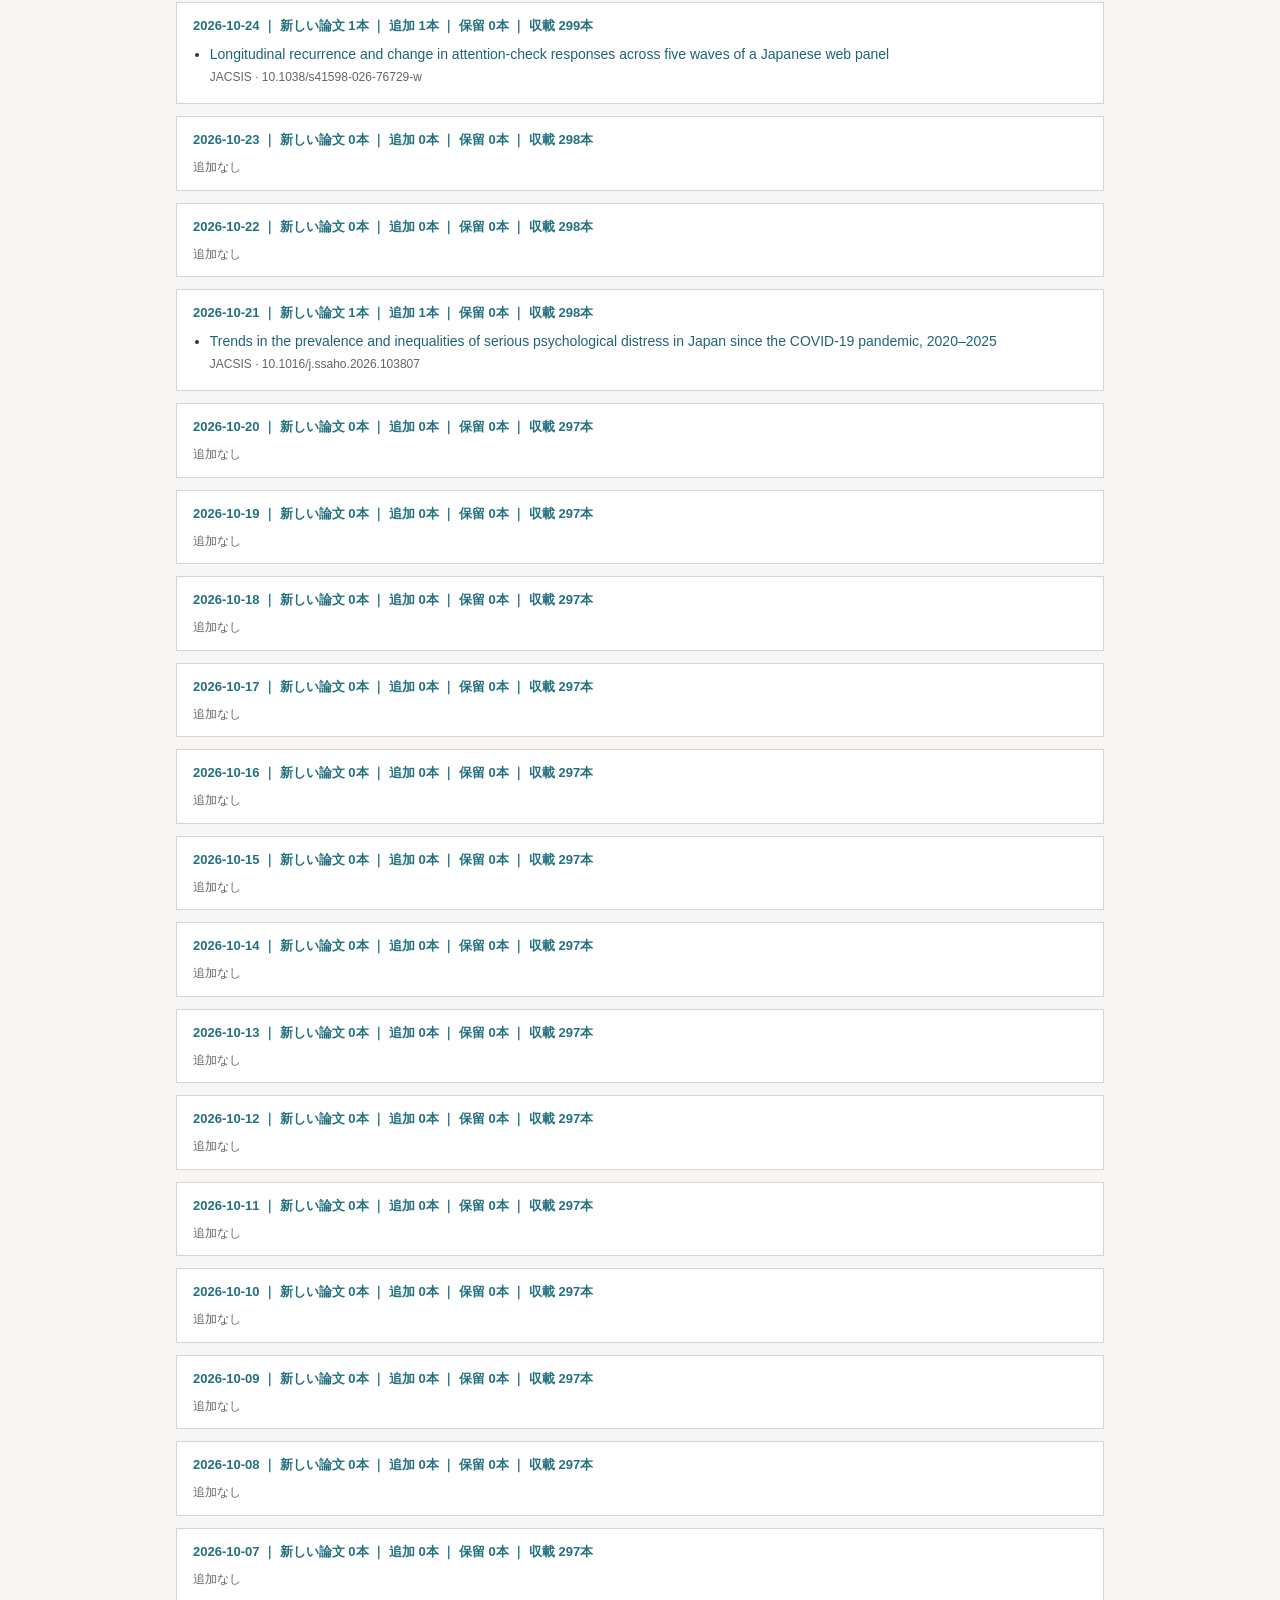
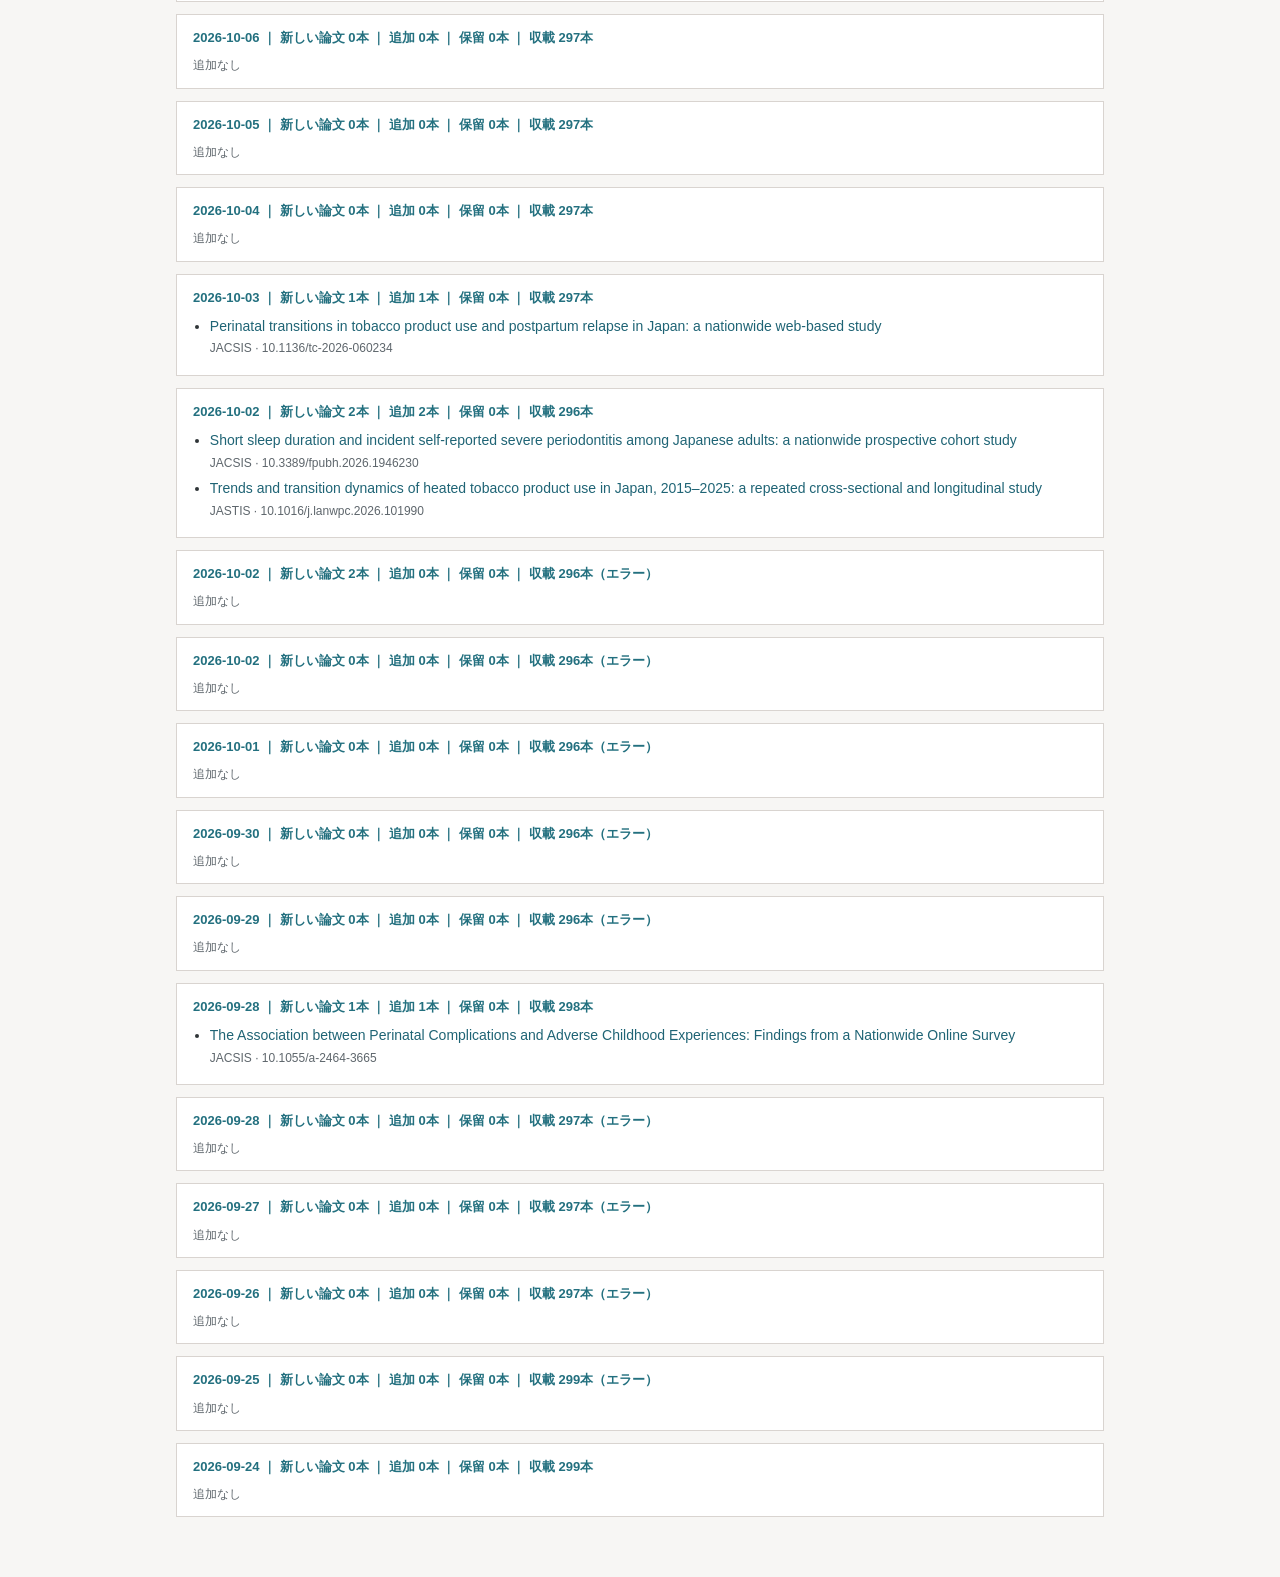
==== commit 639288a6: "自動更新 2026-11-26 Co-Authored-By: Claude Fable 5.1 <noreply@anthropic.com>" ====
--- a/updates.html
+++ b/updates.html
@@ -15,5 +15,5 @@
 <header><h1>更新履歴</h1><a href="./">JAxMAPs へ戻る</a></header>
 <main>
 <p class="note">毎日、JACSIS・JASTIS の新しい論文を確かめ、本文を読んで Jev で分類し、確認できたものを追加しています。判断に迷う資料は保留にして、人が確かめます。</p>
-<section><h2>2026-11-25 ｜ 新しい論文 0本 ｜ 追加 0本 ｜ 保留 0本 ｜ 収載 303本</h2><p class="none">追加なし</p></section><section><h2>2026-11-24 ｜ 新しい論文 1本 ｜ 追加 1本 ｜ 保留 0本 ｜ 収載 303本</h2><ul><li><a href="https://doi.org/10.1016/j.ypmed.2026.108710" target="_blank" rel="noopener">Associations of heated tobacco product and cigarette use with bother due to decreased sexual desire and erectile difficulties among adults in Japan</a><span class="m">JACSIS · 10.1016/j.ypmed.2026.108710</span></li></ul></section><section><h2>2026-11-23 ｜ 新しい論文 0本 ｜ 追加 0本 ｜ 保留 0本 ｜ 収載 302本</h2><p class="none">追加なし</p></section><section><h2>2026-11-22 ｜ 新しい論文 0本 ｜ 追加 0本 ｜ 保留 0本 ｜ 収載 302本</h2><p class="none">追加なし</p></section><section><h2>2026-11-21 ｜ 新しい論文 0本 ｜ 追加 0本 ｜ 保留 0本 ｜ 収載 302本</h2><p class="none">追加なし</p></section><section><h2>2026-11-20 ｜ 新しい論文 0本 ｜ 追加 0本 ｜ 保留 0本 ｜ 収載 302本</h2><p class="none">追加なし</p></section><section><h2>2026-11-19 ｜ 新しい論文 0本 ｜ 追加 0本 ｜ 保留 0本 ｜ 収載 302本</h2><p class="none">追加なし</p></section><section><h2>2026-11-18 ｜ 新しい論文 1本 ｜ 追加 1本 ｜ 保留 0本 ｜ 収載 302本</h2><ul><li><a href="https://doi.org/10.1016/j.puhe.2026.106552" target="_blank" rel="noopener">Association between tobacco use patterns and multidimensional well-being in a nationwide Japanese survey</a><span class="m">JACSIS · 10.1016/j.puhe.2026.106552</span></li></ul></section><section><h2>2026-11-17 ｜ 新しい論文 0本 ｜ 追加 0本 ｜ 保留 0本 ｜ 収載 301本</h2><p class="none">追加なし</p></section><section><h2>2026-11-16 ｜ 新しい論文 0本 ｜ 追加 0本 ｜ 保留 0本 ｜ 収載 301本</h2><p class="none">追加なし</p></section><section><h2>2026-11-15 ｜ 新しい論文 0本 ｜ 追加 0本 ｜ 保留 0本 ｜ 収載 301本</h2><p class="none">追加なし</p></section><section><h2>2026-11-14 ｜ 新しい論文 0本 ｜ 追加 0本 ｜ 保留 0本 ｜ 収載 301本</h2><p class="none">追加なし</p></section><section><h2>2026-11-13 ｜ 新しい論文 0本 ｜ 追加 0本 ｜ 保留 0本 ｜ 収載 301本</h2><p class="none">追加なし</p></section><section><h2>2026-11-12 ｜ 新しい論文 0本 ｜ 追加 0本 ｜ 保留 0本 ｜ 収載 301本</h2><p class="none">追加なし</p></section><section><h2>2026-11-11 ｜ 新しい論文 0本 ｜ 追加 0本 ｜ 保留 0本 ｜ 収載 301本</h2><p class="none">追加なし</p></section><section><h2>2026-11-10 ｜ 新しい論文 0本 ｜ 追加 0本 ｜ 保留 0本 ｜ 収載 301本</h2><p class="none">追加なし</p></section><section><h2>2026-11-09 ｜ 新しい論文 0本 ｜ 追加 0本 ｜ 保留 0本 ｜ 収載 301本</h2><p class="none">追加なし</p></section><section><h2>2026-11-08 ｜ 新しい論文 0本 ｜ 追加 0本 ｜ 保留 0本 ｜ 収載 301本</h2><p class="none">追加なし</p></section><section><h2>2026-11-07 ｜ 新しい論文 1本 ｜ 追加 1本 ｜ 保留 0本 ｜ 収載 301本</h2><ul><li><a href="https://doi.org/10.1016/j.annepidem.2026.110313" target="_blank" rel="noopener">Panel-registered sex and sex assigned at birth discordance in relation to quality-control exclusion in a commercial online panel survey in Japan</a><span class="m">JACSIS · 10.1016/j.annepidem.2026.110313</span></li></ul></section><section><h2>2026-11-06 ｜ 新しい論文 0本 ｜ 追加 0本 ｜ 保留 0本 ｜ 収載 300本</h2><p class="none">追加なし</p></section><section><h2>2026-11-05 ｜ 新しい論文 0本 ｜ 追加 0本 ｜ 保留 0本 ｜ 収載 300本</h2><p class="none">追加なし</p></section><section><h2>2026-11-04 ｜ 新しい論文 0本 ｜ 追加 0本 ｜ 保留 0本 ｜ 収載 300本</h2><p class="none">追加なし</p></section><section><h2>2026-11-03 ｜ 新しい論文 1本 ｜ 追加 1本 ｜ 保留 0本 ｜ 収載 300本</h2><ul><li><a href="https://doi.org/10.1016/j.chb.2026.109233" target="_blank" rel="noopener">Generative artificial intelligence use and inappropriate parenting behaviors: Findings from a nationwide survey</a><span class="m">JACSIS · 10.1016/j.chb.2026.109233</span></li></ul></section><section><h2>2026-11-02 ｜ 新しい論文 0本 ｜ 追加 0本 ｜ 保留 0本 ｜ 収載 299本</h2><p class="none">追加なし</p></section><section><h2>2026-11-01 ｜ 新しい論文 0本 ｜ 追加 0本 ｜ 保留 0本 ｜ 収載 299本</h2><p class="none">追加なし</p></section><section><h2>2026-10-31 ｜ 新しい論文 0本 ｜ 追加 0本 ｜ 保留 0本 ｜ 収載 299本</h2><p class="none">追加なし</p></section><section><h2>2026-10-30 ｜ 新しい論文 0本 ｜ 追加 0本 ｜ 保留 0本 ｜ 収載 299本</h2><p class="none">追加なし</p></section><section><h2>2026-10-29 ｜ 新しい論文 0本 ｜ 追加 0本 ｜ 保留 0本 ｜ 収載 299本</h2><p class="none">追加なし</p></section><section><h2>2026-10-28 ｜ 新しい論文 0本 ｜ 追加 0本 ｜ 保留 0本 ｜ 収載 299本</h2><p class="none">追加なし</p></section><section><h2>2026-10-27 ｜ 新しい論文 0本 ｜ 追加 0本 ｜ 保留 0本 ｜ 収載 299本</h2><p class="none">追加なし</p></section><section><h2>2026-10-26 ｜ 新しい論文 0本 ｜ 追加 0本 ｜ 保留 0本 ｜ 収載 299本</h2><p class="none">追加なし</p></section><section><h2>2026-10-25 ｜ 新しい論文 0本 ｜ 追加 0本 ｜ 保留 0本 ｜ 収載 299本</h2><p class="none">追加なし</p></section><section><h2>2026-10-24 ｜ 新しい論文 1本 ｜ 追加 1本 ｜ 保留 0本 ｜ 収載 299本</h2><ul><li><a href="https://doi.org/10.1038/s41598-026-76729-w" target="_blank" rel="noopener">Longitudinal recurrence and change in attention-check responses across five waves of a Japanese web panel</a><span class="m">JACSIS · 10.1038/s41598-026-76729-w</span></li></ul></section><section><h2>2026-10-23 ｜ 新しい論文 0本 ｜ 追加 0本 ｜ 保留 0本 ｜ 収載 298本</h2><p class="none">追加なし</p></section><section><h2>2026-10-22 ｜ 新しい論文 0本 ｜ 追加 0本 ｜ 保留 0本 ｜ 収載 298本</h2><p class="none">追加なし</p></section><section><h2>2026-10-21 ｜ 新しい論文 1本 ｜ 追加 1本 ｜ 保留 0本 ｜ 収載 298本</h2><ul><li><a href="https://doi.org/10.1016/j.ssaho.2026.103807" target="_blank" rel="noopener">Trends in the prevalence and inequalities of serious psychological distress in Japan since the COVID-19 pandemic, 2020–2025</a><span class="m">JACSIS · 10.1016/j.ssaho.2026.103807</span></li></ul></section><section><h2>2026-10-20 ｜ 新しい論文 0本 ｜ 追加 0本 ｜ 保留 0本 ｜ 収載 297本</h2><p class="none">追加なし</p></section><section><h2>2026-10-19 ｜ 新しい論文 0本 ｜ 追加 0本 ｜ 保留 0本 ｜ 収載 297本</h2><p class="none">追加なし</p></section><section><h2>2026-10-18 ｜ 新しい論文 0本 ｜ 追加 0本 ｜ 保留 0本 ｜ 収載 297本</h2><p class="none">追加なし</p></section><section><h2>2026-10-17 ｜ 新しい論文 0本 ｜ 追加 0本 ｜ 保留 0本 ｜ 収載 297本</h2><p class="none">追加なし</p></section><section><h2>2026-10-16 ｜ 新しい論文 0本 ｜ 追加 0本 ｜ 保留 0本 ｜ 収載 297本</h2><p class="none">追加なし</p></section><section><h2>2026-10-15 ｜ 新しい論文 0本 ｜ 追加 0本 ｜ 保留 0本 ｜ 収載 297本</h2><p class="none">追加なし</p></section><section><h2>2026-10-14 ｜ 新しい論文 0本 ｜ 追加 0本 ｜ 保留 0本 ｜ 収載 297本</h2><p class="none">追加なし</p></section><section><h2>2026-10-13 ｜ 新しい論文 0本 ｜ 追加 0本 ｜ 保留 0本 ｜ 収載 297本</h2><p class="none">追加なし</p></section><section><h2>2026-10-12 ｜ 新しい論文 0本 ｜ 追加 0本 ｜ 保留 0本 ｜ 収載 297本</h2><p class="none">追加なし</p></section><section><h2>2026-10-11 ｜ 新しい論文 0本 ｜ 追加 0本 ｜ 保留 0本 ｜ 収載 297本</h2><p class="none">追加なし</p></section><section><h2>2026-10-10 ｜ 新しい論文 0本 ｜ 追加 0本 ｜ 保留 0本 ｜ 収載 297本</h2><p class="none">追加なし</p></section><section><h2>2026-10-09 ｜ 新しい論文 0本 ｜ 追加 0本 ｜ 保留 0本 ｜ 収載 297本</h2><p class="none">追加なし</p></section><section><h2>2026-10-08 ｜ 新しい論文 0本 ｜ 追加 0本 ｜ 保留 0本 ｜ 収載 297本</h2><p class="none">追加なし</p></section><section><h2>2026-10-07 ｜ 新しい論文 0本 ｜ 追加 0本 ｜ 保留 0本 ｜ 収載 297本</h2><p class="none">追加なし</p></section><section><h2>2026-10-06 ｜ 新しい論文 0本 ｜ 追加 0本 ｜ 保留 0本 ｜ 収載 297本</h2><p class="none">追加なし</p></section><section><h2>2026-10-05 ｜ 新しい論文 0本 ｜ 追加 0本 ｜ 保留 0本 ｜ 収載 297本</h2><p class="none">追加なし</p></section><section><h2>2026-10-04 ｜ 新しい論文 0本 ｜ 追加 0本 ｜ 保留 0本 ｜ 収載 297本</h2><p class="none">追加なし</p></section><section><h2>2026-10-03 ｜ 新しい論文 1本 ｜ 追加 1本 ｜ 保留 0本 ｜ 収載 297本</h2><ul><li><a href="https://doi.org/10.1136/tc-2026-060234" target="_blank" rel="noopener">Perinatal transitions in tobacco product use and postpartum relapse in Japan: a nationwide web-based study</a><span class="m">JACSIS · 10.1136/tc-2026-060234</span></li></ul></section><section><h2>2026-10-02 ｜ 新しい論文 2本 ｜ 追加 2本 ｜ 保留 0本 ｜ 収載 296本</h2><ul><li><a href="https://doi.org/10.3389/fpubh.2026.1946230" target="_blank" rel="noopener">Short sleep duration and incident self-reported severe periodontitis among Japanese adults: a nationwide prospective cohort study</a><span class="m">JACSIS · 10.3389/fpubh.2026.1946230</span></li><li><a href="https://doi.org/10.1016/j.lanwpc.2026.101990" target="_blank" rel="noopener">Trends and transition dynamics of heated tobacco product use in Japan, 2015–2025: a repeated cross-sectional and longitudinal study</a><span class="m">JASTIS · 10.1016/j.lanwpc.2026.101990</span></li></ul></section><section><h2>2026-10-02 ｜ 新しい論文 2本 ｜ 追加 0本 ｜ 保留 0本 ｜ 収載 296本（エラー）</h2><p class="none">追加なし</p></section><section><h2>2026-10-02 ｜ 新しい論文 0本 ｜ 追加 0本 ｜ 保留 0本 ｜ 収載 296本（エラー）</h2><p class="none">追加なし</p></section><section><h2>2026-10-01 ｜ 新しい論文 0本 ｜ 追加 0本 ｜ 保留 0本 ｜ 収載 296本（エラー）</h2><p class="none">追加なし</p></section><section><h2>2026-09-30 ｜ 新しい論文 0本 ｜ 追加 0本 ｜ 保留 0本 ｜ 収載 296本（エラー）</h2><p class="none">追加なし</p></section><section><h2>2026-09-29 ｜ 新しい論文 0本 ｜ 追加 0本 ｜ 保留 0本 ｜ 収載 296本（エラー）</h2><p class="none">追加なし</p></section><section><h2>2026-09-28 ｜ 新しい論文 1本 ｜ 追加 1本 ｜ 保留 0本 ｜ 収載 298本</h2><ul><li><a href="https://doi.org/10.1055/a-2464-3665" target="_blank" rel="noopener">The Association between Perinatal Complications and Adverse Childhood Experiences: Findings from a Nationwide Online Survey</a><span class="m">JACSIS · 10.1055/a-2464-3665</span></li></ul></section><section><h2>2026-09-28 ｜ 新しい論文 0本 ｜ 追加 0本 ｜ 保留 0本 ｜ 収載 297本（エラー）</h2><p class="none">追加なし</p></section><section><h2>2026-09-27 ｜ 新しい論文 0本 ｜ 追加 0本 ｜ 保留 0本 ｜ 収載 297本（エラー）</h2><p class="none">追加なし</p></section><section><h2>2026-09-26 ｜ 新しい論文 0本 ｜ 追加 0本 ｜ 保留 0本 ｜ 収載 297本（エラー）</h2><p class="none">追加なし</p></section><section><h2>2026-09-25 ｜ 新しい論文 0本 ｜ 追加 0本 ｜ 保留 0本 ｜ 収載 299本（エラー）</h2><p class="none">追加なし</p></section><section><h2>2026-09-24 ｜ 新しい論文 0本 ｜ 追加 0本 ｜ 保留 0本 ｜ 収載 299本</h2><p class="none">追加なし</p></section>
+<section><h2>2026-11-26 ｜ 新しい論文 1本 ｜ 追加 1本 ｜ 保留 0本 ｜ 収載 304本</h2><ul><li><a href="https://doi.org/10.1093/joccuh/uiag062" target="_blank" rel="noopener">Association between expanded adverse childhood experiences and presenteeism among Japanese workers: a cross-sectional study</a><span class="m">JACSIS · 10.1093/joccuh/uiag062</span></li></ul></section><section><h2>2026-11-25 ｜ 新しい論文 0本 ｜ 追加 0本 ｜ 保留 0本 ｜ 収載 303本</h2><p class="none">追加なし</p></section><section><h2>2026-11-24 ｜ 新しい論文 1本 ｜ 追加 1本 ｜ 保留 0本 ｜ 収載 303本</h2><ul><li><a href="https://doi.org/10.1016/j.ypmed.2026.108710" target="_blank" rel="noopener">Associations of heated tobacco product and cigarette use with bother due to decreased sexual desire and erectile difficulties among adults in Japan</a><span class="m">JACSIS · 10.1016/j.ypmed.2026.108710</span></li></ul></section><section><h2>2026-11-23 ｜ 新しい論文 0本 ｜ 追加 0本 ｜ 保留 0本 ｜ 収載 302本</h2><p class="none">追加なし</p></section><section><h2>2026-11-22 ｜ 新しい論文 0本 ｜ 追加 0本 ｜ 保留 0本 ｜ 収載 302本</h2><p class="none">追加なし</p></section><section><h2>2026-11-21 ｜ 新しい論文 0本 ｜ 追加 0本 ｜ 保留 0本 ｜ 収載 302本</h2><p class="none">追加なし</p></section><section><h2>2026-11-20 ｜ 新しい論文 0本 ｜ 追加 0本 ｜ 保留 0本 ｜ 収載 302本</h2><p class="none">追加なし</p></section><section><h2>2026-11-19 ｜ 新しい論文 0本 ｜ 追加 0本 ｜ 保留 0本 ｜ 収載 302本</h2><p class="none">追加なし</p></section><section><h2>2026-11-18 ｜ 新しい論文 1本 ｜ 追加 1本 ｜ 保留 0本 ｜ 収載 302本</h2><ul><li><a href="https://doi.org/10.1016/j.puhe.2026.106552" target="_blank" rel="noopener">Association between tobacco use patterns and multidimensional well-being in a nationwide Japanese survey</a><span class="m">JACSIS · 10.1016/j.puhe.2026.106552</span></li></ul></section><section><h2>2026-11-17 ｜ 新しい論文 0本 ｜ 追加 0本 ｜ 保留 0本 ｜ 収載 301本</h2><p class="none">追加なし</p></section><section><h2>2026-11-16 ｜ 新しい論文 0本 ｜ 追加 0本 ｜ 保留 0本 ｜ 収載 301本</h2><p class="none">追加なし</p></section><section><h2>2026-11-15 ｜ 新しい論文 0本 ｜ 追加 0本 ｜ 保留 0本 ｜ 収載 301本</h2><p class="none">追加なし</p></section><section><h2>2026-11-14 ｜ 新しい論文 0本 ｜ 追加 0本 ｜ 保留 0本 ｜ 収載 301本</h2><p class="none">追加なし</p></section><section><h2>2026-11-13 ｜ 新しい論文 0本 ｜ 追加 0本 ｜ 保留 0本 ｜ 収載 301本</h2><p class="none">追加なし</p></section><section><h2>2026-11-12 ｜ 新しい論文 0本 ｜ 追加 0本 ｜ 保留 0本 ｜ 収載 301本</h2><p class="none">追加なし</p></section><section><h2>2026-11-11 ｜ 新しい論文 0本 ｜ 追加 0本 ｜ 保留 0本 ｜ 収載 301本</h2><p class="none">追加なし</p></section><section><h2>2026-11-10 ｜ 新しい論文 0本 ｜ 追加 0本 ｜ 保留 0本 ｜ 収載 301本</h2><p class="none">追加なし</p></section><section><h2>2026-11-09 ｜ 新しい論文 0本 ｜ 追加 0本 ｜ 保留 0本 ｜ 収載 301本</h2><p class="none">追加なし</p></section><section><h2>2026-11-08 ｜ 新しい論文 0本 ｜ 追加 0本 ｜ 保留 0本 ｜ 収載 301本</h2><p class="none">追加なし</p></section><section><h2>2026-11-07 ｜ 新しい論文 1本 ｜ 追加 1本 ｜ 保留 0本 ｜ 収載 301本</h2><ul><li><a href="https://doi.org/10.1016/j.annepidem.2026.110313" target="_blank" rel="noopener">Panel-registered sex and sex assigned at birth discordance in relation to quality-control exclusion in a commercial online panel survey in Japan</a><span class="m">JACSIS · 10.1016/j.annepidem.2026.110313</span></li></ul></section><section><h2>2026-11-06 ｜ 新しい論文 0本 ｜ 追加 0本 ｜ 保留 0本 ｜ 収載 300本</h2><p class="none">追加なし</p></section><section><h2>2026-11-05 ｜ 新しい論文 0本 ｜ 追加 0本 ｜ 保留 0本 ｜ 収載 300本</h2><p class="none">追加なし</p></section><section><h2>2026-11-04 ｜ 新しい論文 0本 ｜ 追加 0本 ｜ 保留 0本 ｜ 収載 300本</h2><p class="none">追加なし</p></section><section><h2>2026-11-03 ｜ 新しい論文 1本 ｜ 追加 1本 ｜ 保留 0本 ｜ 収載 300本</h2><ul><li><a href="https://doi.org/10.1016/j.chb.2026.109233" target="_blank" rel="noopener">Generative artificial intelligence use and inappropriate parenting behaviors: Findings from a nationwide survey</a><span class="m">JACSIS · 10.1016/j.chb.2026.109233</span></li></ul></section><section><h2>2026-11-02 ｜ 新しい論文 0本 ｜ 追加 0本 ｜ 保留 0本 ｜ 収載 299本</h2><p class="none">追加なし</p></section><section><h2>2026-11-01 ｜ 新しい論文 0本 ｜ 追加 0本 ｜ 保留 0本 ｜ 収載 299本</h2><p class="none">追加なし</p></section><section><h2>2026-10-31 ｜ 新しい論文 0本 ｜ 追加 0本 ｜ 保留 0本 ｜ 収載 299本</h2><p class="none">追加なし</p></section><section><h2>2026-10-30 ｜ 新しい論文 0本 ｜ 追加 0本 ｜ 保留 0本 ｜ 収載 299本</h2><p class="none">追加なし</p></section><section><h2>2026-10-29 ｜ 新しい論文 0本 ｜ 追加 0本 ｜ 保留 0本 ｜ 収載 299本</h2><p class="none">追加なし</p></section><section><h2>2026-10-28 ｜ 新しい論文 0本 ｜ 追加 0本 ｜ 保留 0本 ｜ 収載 299本</h2><p class="none">追加なし</p></section><section><h2>2026-10-27 ｜ 新しい論文 0本 ｜ 追加 0本 ｜ 保留 0本 ｜ 収載 299本</h2><p class="none">追加なし</p></section><section><h2>2026-10-26 ｜ 新しい論文 0本 ｜ 追加 0本 ｜ 保留 0本 ｜ 収載 299本</h2><p class="none">追加なし</p></section><section><h2>2026-10-25 ｜ 新しい論文 0本 ｜ 追加 0本 ｜ 保留 0本 ｜ 収載 299本</h2><p class="none">追加なし</p></section><section><h2>2026-10-24 ｜ 新しい論文 1本 ｜ 追加 1本 ｜ 保留 0本 ｜ 収載 299本</h2><ul><li><a href="https://doi.org/10.1038/s41598-026-76729-w" target="_blank" rel="noopener">Longitudinal recurrence and change in attention-check responses across five waves of a Japanese web panel</a><span class="m">JACSIS · 10.1038/s41598-026-76729-w</span></li></ul></section><section><h2>2026-10-23 ｜ 新しい論文 0本 ｜ 追加 0本 ｜ 保留 0本 ｜ 収載 298本</h2><p class="none">追加なし</p></section><section><h2>2026-10-22 ｜ 新しい論文 0本 ｜ 追加 0本 ｜ 保留 0本 ｜ 収載 298本</h2><p class="none">追加なし</p></section><section><h2>2026-10-21 ｜ 新しい論文 1本 ｜ 追加 1本 ｜ 保留 0本 ｜ 収載 298本</h2><ul><li><a href="https://doi.org/10.1016/j.ssaho.2026.103807" target="_blank" rel="noopener">Trends in the prevalence and inequalities of serious psychological distress in Japan since the COVID-19 pandemic, 2020–2025</a><span class="m">JACSIS · 10.1016/j.ssaho.2026.103807</span></li></ul></section><section><h2>2026-10-20 ｜ 新しい論文 0本 ｜ 追加 0本 ｜ 保留 0本 ｜ 収載 297本</h2><p class="none">追加なし</p></section><section><h2>2026-10-19 ｜ 新しい論文 0本 ｜ 追加 0本 ｜ 保留 0本 ｜ 収載 297本</h2><p class="none">追加なし</p></section><section><h2>2026-10-18 ｜ 新しい論文 0本 ｜ 追加 0本 ｜ 保留 0本 ｜ 収載 297本</h2><p class="none">追加なし</p></section><section><h2>2026-10-17 ｜ 新しい論文 0本 ｜ 追加 0本 ｜ 保留 0本 ｜ 収載 297本</h2><p class="none">追加なし</p></section><section><h2>2026-10-16 ｜ 新しい論文 0本 ｜ 追加 0本 ｜ 保留 0本 ｜ 収載 297本</h2><p class="none">追加なし</p></section><section><h2>2026-10-15 ｜ 新しい論文 0本 ｜ 追加 0本 ｜ 保留 0本 ｜ 収載 297本</h2><p class="none">追加なし</p></section><section><h2>2026-10-14 ｜ 新しい論文 0本 ｜ 追加 0本 ｜ 保留 0本 ｜ 収載 297本</h2><p class="none">追加なし</p></section><section><h2>2026-10-13 ｜ 新しい論文 0本 ｜ 追加 0本 ｜ 保留 0本 ｜ 収載 297本</h2><p class="none">追加なし</p></section><section><h2>2026-10-12 ｜ 新しい論文 0本 ｜ 追加 0本 ｜ 保留 0本 ｜ 収載 297本</h2><p class="none">追加なし</p></section><section><h2>2026-10-11 ｜ 新しい論文 0本 ｜ 追加 0本 ｜ 保留 0本 ｜ 収載 297本</h2><p class="none">追加なし</p></section><section><h2>2026-10-10 ｜ 新しい論文 0本 ｜ 追加 0本 ｜ 保留 0本 ｜ 収載 297本</h2><p class="none">追加なし</p></section><section><h2>2026-10-09 ｜ 新しい論文 0本 ｜ 追加 0本 ｜ 保留 0本 ｜ 収載 297本</h2><p class="none">追加なし</p></section><section><h2>2026-10-08 ｜ 新しい論文 0本 ｜ 追加 0本 ｜ 保留 0本 ｜ 収載 297本</h2><p class="none">追加なし</p></section><section><h2>2026-10-07 ｜ 新しい論文 0本 ｜ 追加 0本 ｜ 保留 0本 ｜ 収載 297本</h2><p class="none">追加なし</p></section><section><h2>2026-10-06 ｜ 新しい論文 0本 ｜ 追加 0本 ｜ 保留 0本 ｜ 収載 297本</h2><p class="none">追加なし</p></section><section><h2>2026-10-05 ｜ 新しい論文 0本 ｜ 追加 0本 ｜ 保留 0本 ｜ 収載 297本</h2><p class="none">追加なし</p></section><section><h2>2026-10-04 ｜ 新しい論文 0本 ｜ 追加 0本 ｜ 保留 0本 ｜ 収載 297本</h2><p class="none">追加なし</p></section><section><h2>2026-10-03 ｜ 新しい論文 1本 ｜ 追加 1本 ｜ 保留 0本 ｜ 収載 297本</h2><ul><li><a href="https://doi.org/10.1136/tc-2026-060234" target="_blank" rel="noopener">Perinatal transitions in tobacco product use and postpartum relapse in Japan: a nationwide web-based study</a><span class="m">JACSIS · 10.1136/tc-2026-060234</span></li></ul></section><section><h2>2026-10-02 ｜ 新しい論文 2本 ｜ 追加 2本 ｜ 保留 0本 ｜ 収載 296本</h2><ul><li><a href="https://doi.org/10.3389/fpubh.2026.1946230" target="_blank" rel="noopener">Short sleep duration and incident self-reported severe periodontitis among Japanese adults: a nationwide prospective cohort study</a><span class="m">JACSIS · 10.3389/fpubh.2026.1946230</span></li><li><a href="https://doi.org/10.1016/j.lanwpc.2026.101990" target="_blank" rel="noopener">Trends and transition dynamics of heated tobacco product use in Japan, 2015–2025: a repeated cross-sectional and longitudinal study</a><span class="m">JASTIS · 10.1016/j.lanwpc.2026.101990</span></li></ul></section><section><h2>2026-10-02 ｜ 新しい論文 2本 ｜ 追加 0本 ｜ 保留 0本 ｜ 収載 296本（エラー）</h2><p class="none">追加なし</p></section><section><h2>2026-10-02 ｜ 新しい論文 0本 ｜ 追加 0本 ｜ 保留 0本 ｜ 収載 296本（エラー）</h2><p class="none">追加なし</p></section><section><h2>2026-10-01 ｜ 新しい論文 0本 ｜ 追加 0本 ｜ 保留 0本 ｜ 収載 296本（エラー）</h2><p class="none">追加なし</p></section><section><h2>2026-09-30 ｜ 新しい論文 0本 ｜ 追加 0本 ｜ 保留 0本 ｜ 収載 296本（エラー）</h2><p class="none">追加なし</p></section><section><h2>2026-09-29 ｜ 新しい論文 0本 ｜ 追加 0本 ｜ 保留 0本 ｜ 収載 296本（エラー）</h2><p class="none">追加なし</p></section><section><h2>2026-09-28 ｜ 新しい論文 1本 ｜ 追加 1本 ｜ 保留 0本 ｜ 収載 298本</h2><ul><li><a href="https://doi.org/10.1055/a-2464-3665" target="_blank" rel="noopener">The Association between Perinatal Complications and Adverse Childhood Experiences: Findings from a Nationwide Online Survey</a><span class="m">JACSIS · 10.1055/a-2464-3665</span></li></ul></section><section><h2>2026-09-28 ｜ 新しい論文 0本 ｜ 追加 0本 ｜ 保留 0本 ｜ 収載 297本（エラー）</h2><p class="none">追加なし</p></section><section><h2>2026-09-27 ｜ 新しい論文 0本 ｜ 追加 0本 ｜ 保留 0本 ｜ 収載 297本（エラー）</h2><p class="none">追加なし</p></section><section><h2>2026-09-26 ｜ 新しい論文 0本 ｜ 追加 0本 ｜ 保留 0本 ｜ 収載 297本（エラー）</h2><p class="none">追加なし</p></section><section><h2>2026-09-25 ｜ 新しい論文 0本 ｜ 追加 0本 ｜ 保留 0本 ｜ 収載 299本（エラー）</h2><p class="none">追加なし</p></section><section><h2>2026-09-24 ｜ 新しい論文 0本 ｜ 追加 0本 ｜ 保留 0本 ｜ 収載 299本</h2><p class="none">追加なし</p></section>
 </main></body></html>
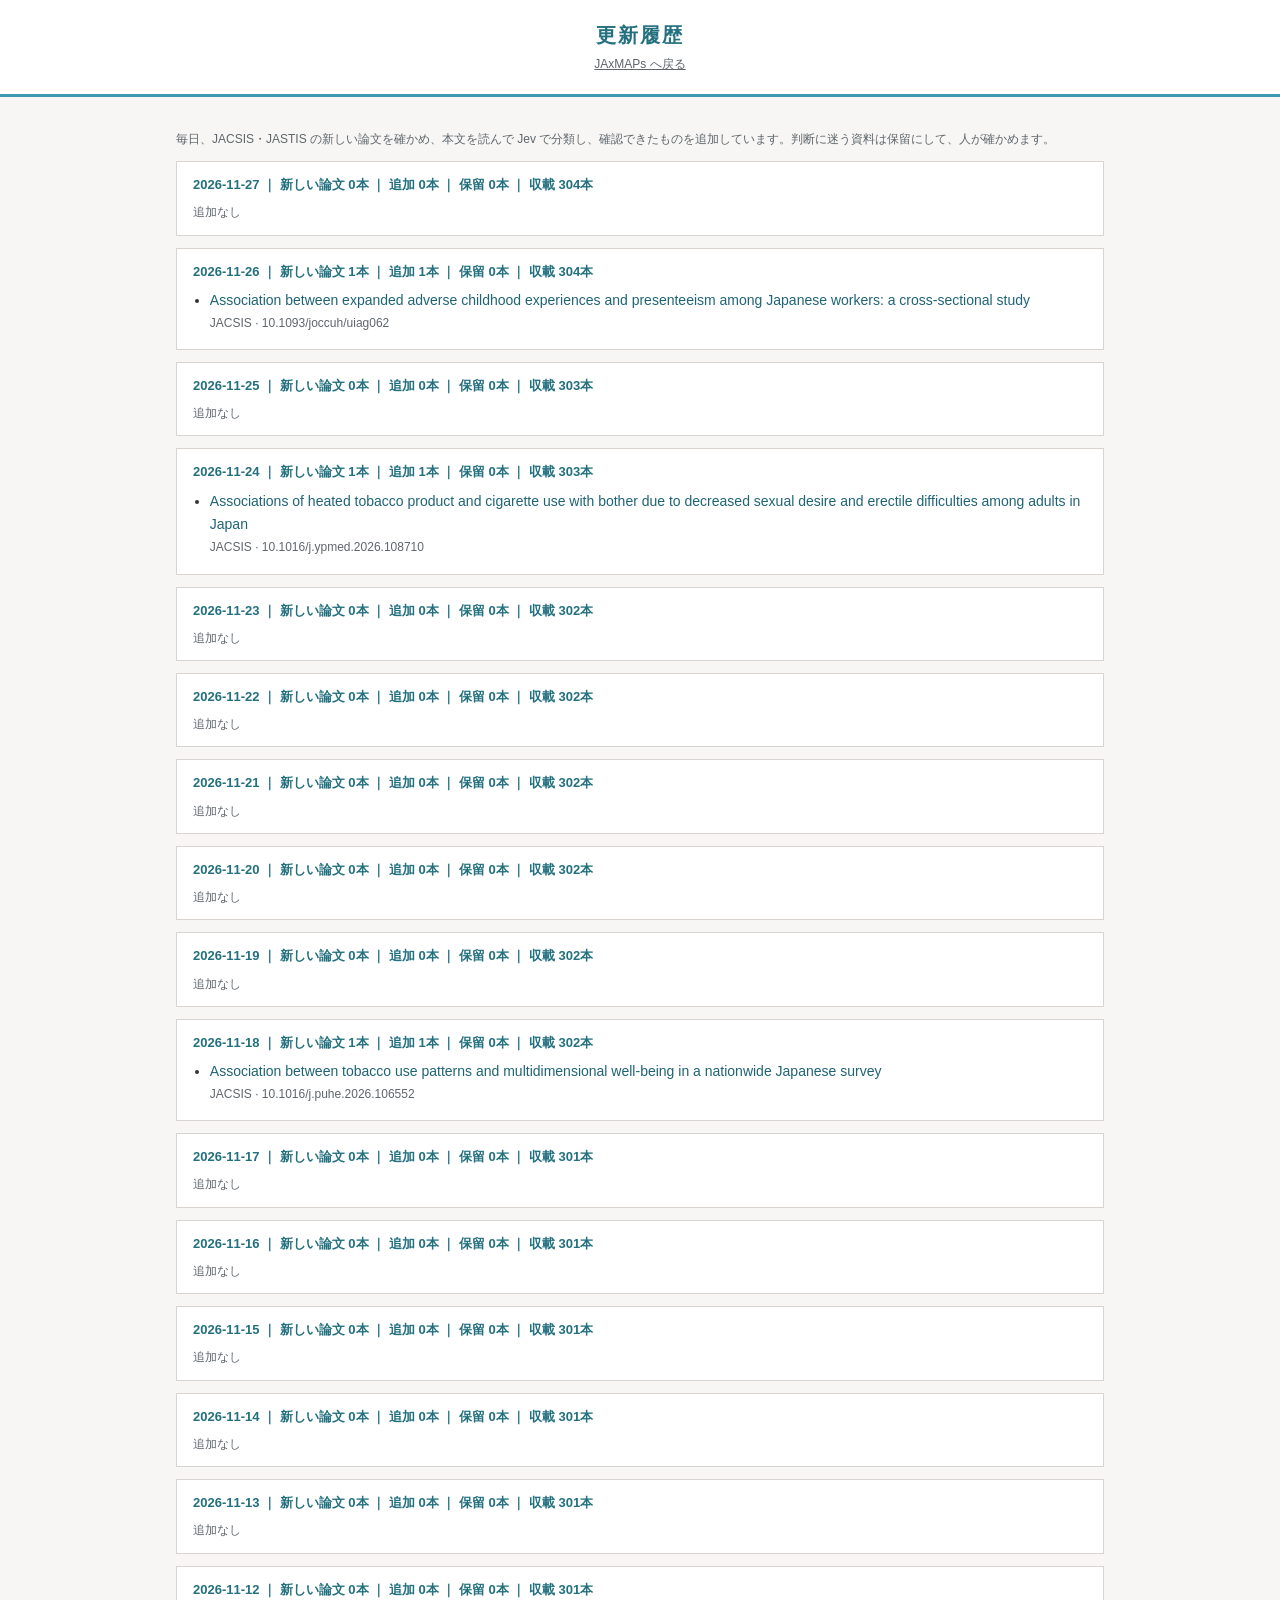
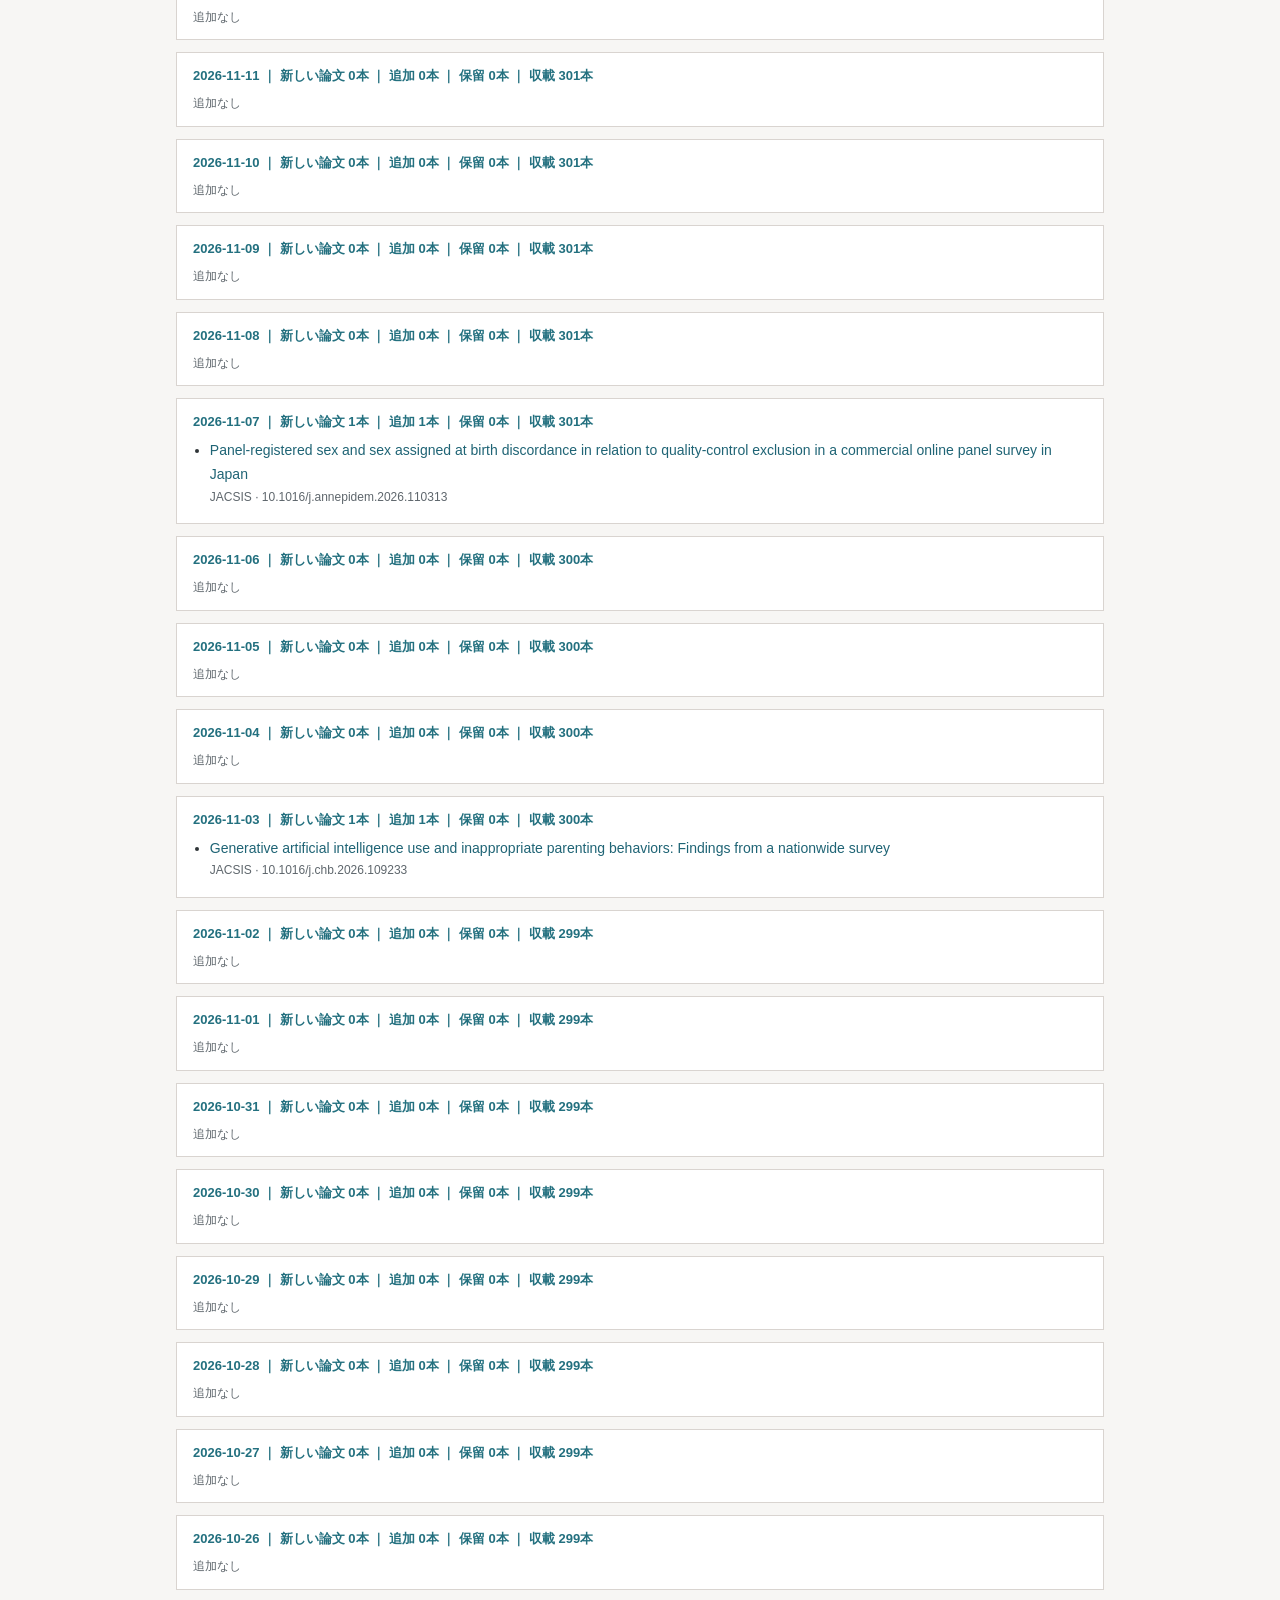
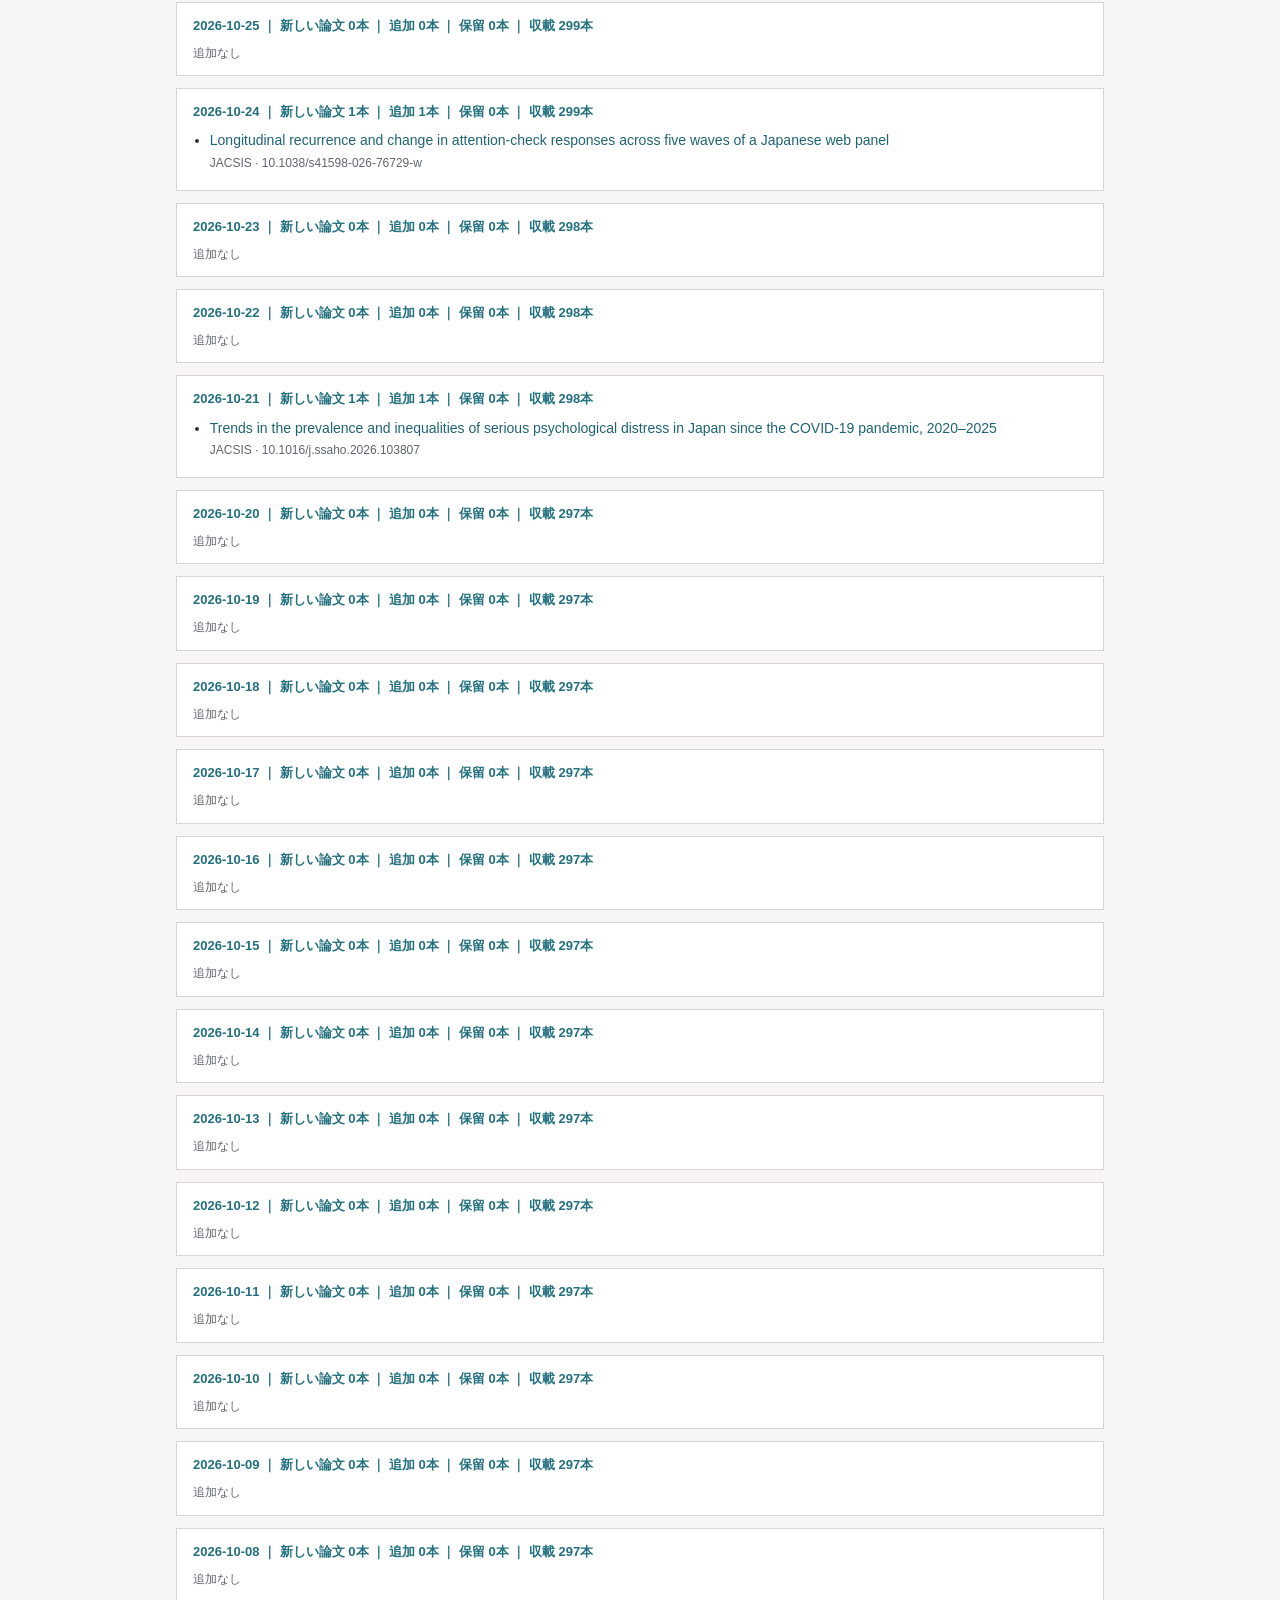
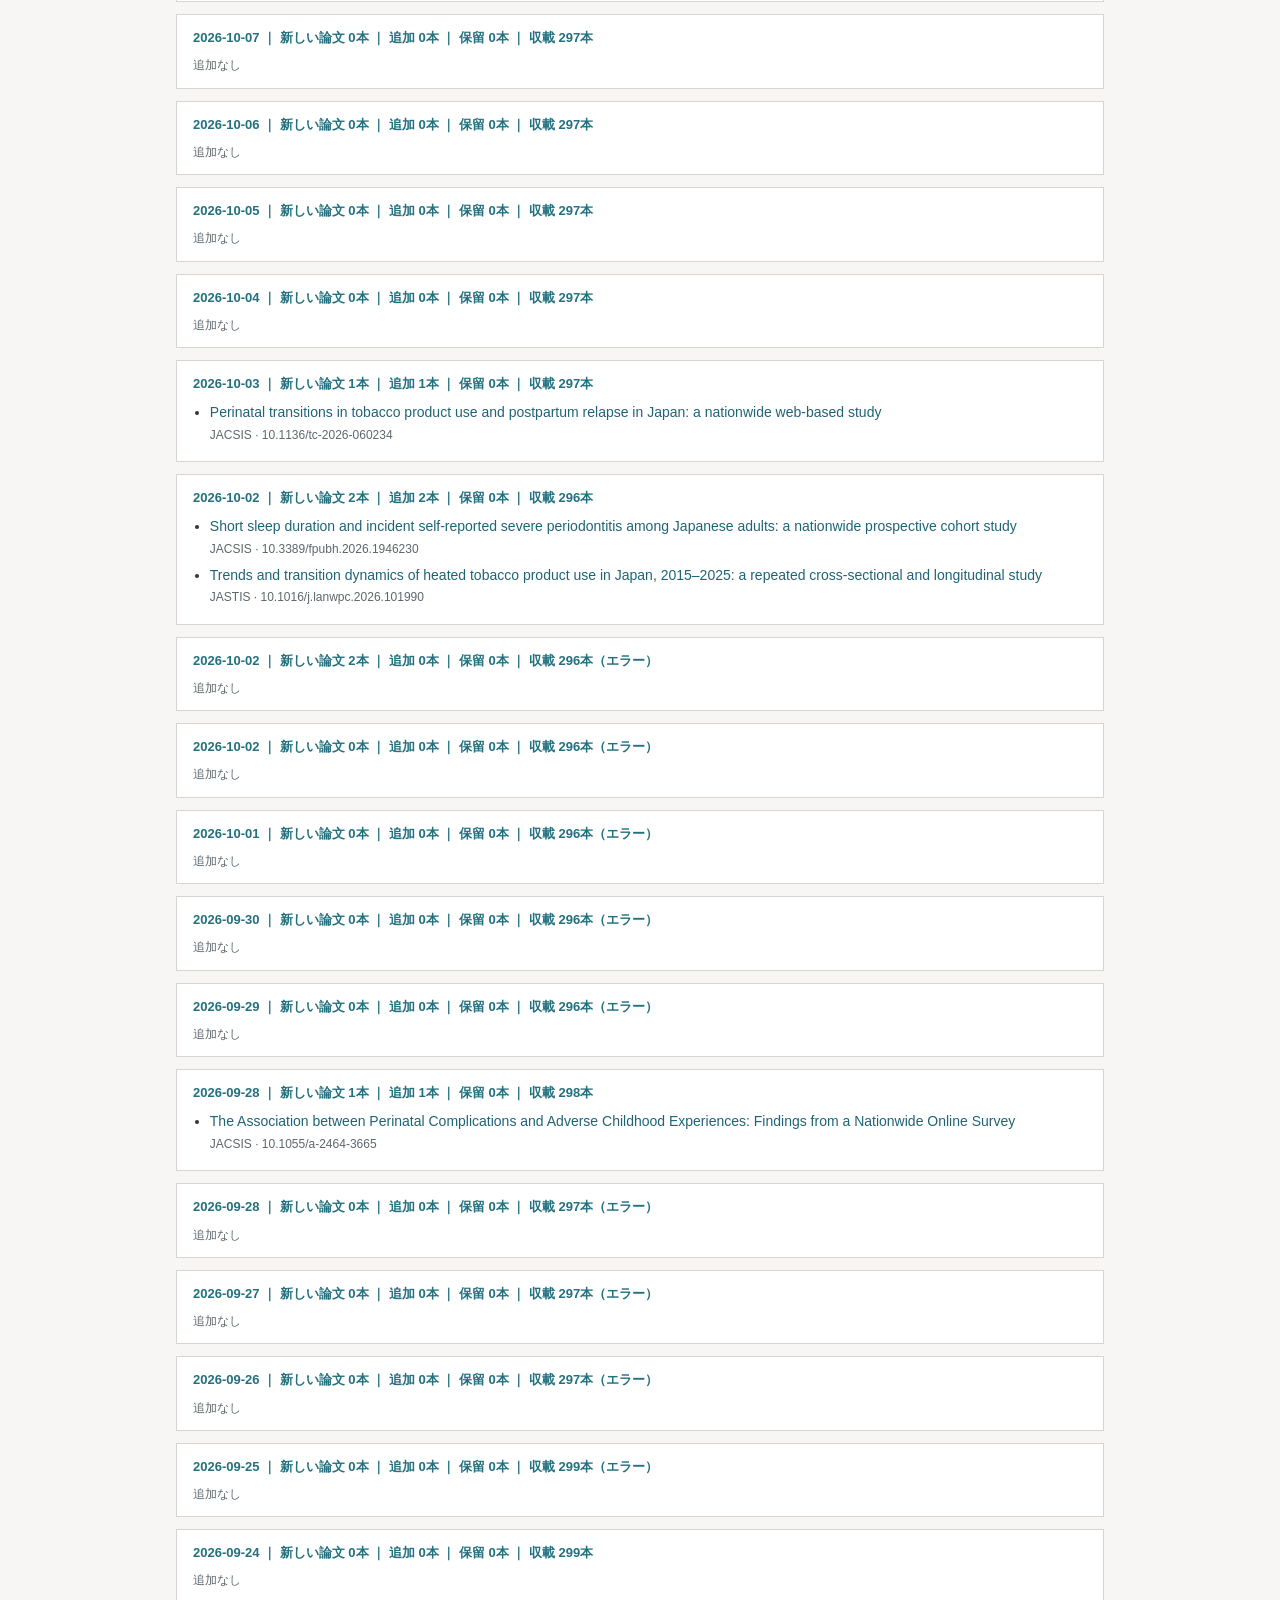
==== commit d4623280: "自動更新 2026-11-27 Co-Authored-By: Claude Fable 5.1 <noreply@anthropic.com>" ====
--- a/updates.html
+++ b/updates.html
@@ -15,5 +15,5 @@
 <header><h1>更新履歴</h1><a href="./">JAxMAPs へ戻る</a></header>
 <main>
 <p class="note">毎日、JACSIS・JASTIS の新しい論文を確かめ、本文を読んで Jev で分類し、確認できたものを追加しています。判断に迷う資料は保留にして、人が確かめます。</p>
-<section><h2>2026-11-26 ｜ 新しい論文 1本 ｜ 追加 1本 ｜ 保留 0本 ｜ 収載 304本</h2><ul><li><a href="https://doi.org/10.1093/joccuh/uiag062" target="_blank" rel="noopener">Association between expanded adverse childhood experiences and presenteeism among Japanese workers: a cross-sectional study</a><span class="m">JACSIS · 10.1093/joccuh/uiag062</span></li></ul></section><section><h2>2026-11-25 ｜ 新しい論文 0本 ｜ 追加 0本 ｜ 保留 0本 ｜ 収載 303本</h2><p class="none">追加なし</p></section><section><h2>2026-11-24 ｜ 新しい論文 1本 ｜ 追加 1本 ｜ 保留 0本 ｜ 収載 303本</h2><ul><li><a href="https://doi.org/10.1016/j.ypmed.2026.108710" target="_blank" rel="noopener">Associations of heated tobacco product and cigarette use with bother due to decreased sexual desire and erectile difficulties among adults in Japan</a><span class="m">JACSIS · 10.1016/j.ypmed.2026.108710</span></li></ul></section><section><h2>2026-11-23 ｜ 新しい論文 0本 ｜ 追加 0本 ｜ 保留 0本 ｜ 収載 302本</h2><p class="none">追加なし</p></section><section><h2>2026-11-22 ｜ 新しい論文 0本 ｜ 追加 0本 ｜ 保留 0本 ｜ 収載 302本</h2><p class="none">追加なし</p></section><section><h2>2026-11-21 ｜ 新しい論文 0本 ｜ 追加 0本 ｜ 保留 0本 ｜ 収載 302本</h2><p class="none">追加なし</p></section><section><h2>2026-11-20 ｜ 新しい論文 0本 ｜ 追加 0本 ｜ 保留 0本 ｜ 収載 302本</h2><p class="none">追加なし</p></section><section><h2>2026-11-19 ｜ 新しい論文 0本 ｜ 追加 0本 ｜ 保留 0本 ｜ 収載 302本</h2><p class="none">追加なし</p></section><section><h2>2026-11-18 ｜ 新しい論文 1本 ｜ 追加 1本 ｜ 保留 0本 ｜ 収載 302本</h2><ul><li><a href="https://doi.org/10.1016/j.puhe.2026.106552" target="_blank" rel="noopener">Association between tobacco use patterns and multidimensional well-being in a nationwide Japanese survey</a><span class="m">JACSIS · 10.1016/j.puhe.2026.106552</span></li></ul></section><section><h2>2026-11-17 ｜ 新しい論文 0本 ｜ 追加 0本 ｜ 保留 0本 ｜ 収載 301本</h2><p class="none">追加なし</p></section><section><h2>2026-11-16 ｜ 新しい論文 0本 ｜ 追加 0本 ｜ 保留 0本 ｜ 収載 301本</h2><p class="none">追加なし</p></section><section><h2>2026-11-15 ｜ 新しい論文 0本 ｜ 追加 0本 ｜ 保留 0本 ｜ 収載 301本</h2><p class="none">追加なし</p></section><section><h2>2026-11-14 ｜ 新しい論文 0本 ｜ 追加 0本 ｜ 保留 0本 ｜ 収載 301本</h2><p class="none">追加なし</p></section><section><h2>2026-11-13 ｜ 新しい論文 0本 ｜ 追加 0本 ｜ 保留 0本 ｜ 収載 301本</h2><p class="none">追加なし</p></section><section><h2>2026-11-12 ｜ 新しい論文 0本 ｜ 追加 0本 ｜ 保留 0本 ｜ 収載 301本</h2><p class="none">追加なし</p></section><section><h2>2026-11-11 ｜ 新しい論文 0本 ｜ 追加 0本 ｜ 保留 0本 ｜ 収載 301本</h2><p class="none">追加なし</p></section><section><h2>2026-11-10 ｜ 新しい論文 0本 ｜ 追加 0本 ｜ 保留 0本 ｜ 収載 301本</h2><p class="none">追加なし</p></section><section><h2>2026-11-09 ｜ 新しい論文 0本 ｜ 追加 0本 ｜ 保留 0本 ｜ 収載 301本</h2><p class="none">追加なし</p></section><section><h2>2026-11-08 ｜ 新しい論文 0本 ｜ 追加 0本 ｜ 保留 0本 ｜ 収載 301本</h2><p class="none">追加なし</p></section><section><h2>2026-11-07 ｜ 新しい論文 1本 ｜ 追加 1本 ｜ 保留 0本 ｜ 収載 301本</h2><ul><li><a href="https://doi.org/10.1016/j.annepidem.2026.110313" target="_blank" rel="noopener">Panel-registered sex and sex assigned at birth discordance in relation to quality-control exclusion in a commercial online panel survey in Japan</a><span class="m">JACSIS · 10.1016/j.annepidem.2026.110313</span></li></ul></section><section><h2>2026-11-06 ｜ 新しい論文 0本 ｜ 追加 0本 ｜ 保留 0本 ｜ 収載 300本</h2><p class="none">追加なし</p></section><section><h2>2026-11-05 ｜ 新しい論文 0本 ｜ 追加 0本 ｜ 保留 0本 ｜ 収載 300本</h2><p class="none">追加なし</p></section><section><h2>2026-11-04 ｜ 新しい論文 0本 ｜ 追加 0本 ｜ 保留 0本 ｜ 収載 300本</h2><p class="none">追加なし</p></section><section><h2>2026-11-03 ｜ 新しい論文 1本 ｜ 追加 1本 ｜ 保留 0本 ｜ 収載 300本</h2><ul><li><a href="https://doi.org/10.1016/j.chb.2026.109233" target="_blank" rel="noopener">Generative artificial intelligence use and inappropriate parenting behaviors: Findings from a nationwide survey</a><span class="m">JACSIS · 10.1016/j.chb.2026.109233</span></li></ul></section><section><h2>2026-11-02 ｜ 新しい論文 0本 ｜ 追加 0本 ｜ 保留 0本 ｜ 収載 299本</h2><p class="none">追加なし</p></section><section><h2>2026-11-01 ｜ 新しい論文 0本 ｜ 追加 0本 ｜ 保留 0本 ｜ 収載 299本</h2><p class="none">追加なし</p></section><section><h2>2026-10-31 ｜ 新しい論文 0本 ｜ 追加 0本 ｜ 保留 0本 ｜ 収載 299本</h2><p class="none">追加なし</p></section><section><h2>2026-10-30 ｜ 新しい論文 0本 ｜ 追加 0本 ｜ 保留 0本 ｜ 収載 299本</h2><p class="none">追加なし</p></section><section><h2>2026-10-29 ｜ 新しい論文 0本 ｜ 追加 0本 ｜ 保留 0本 ｜ 収載 299本</h2><p class="none">追加なし</p></section><section><h2>2026-10-28 ｜ 新しい論文 0本 ｜ 追加 0本 ｜ 保留 0本 ｜ 収載 299本</h2><p class="none">追加なし</p></section><section><h2>2026-10-27 ｜ 新しい論文 0本 ｜ 追加 0本 ｜ 保留 0本 ｜ 収載 299本</h2><p class="none">追加なし</p></section><section><h2>2026-10-26 ｜ 新しい論文 0本 ｜ 追加 0本 ｜ 保留 0本 ｜ 収載 299本</h2><p class="none">追加なし</p></section><section><h2>2026-10-25 ｜ 新しい論文 0本 ｜ 追加 0本 ｜ 保留 0本 ｜ 収載 299本</h2><p class="none">追加なし</p></section><section><h2>2026-10-24 ｜ 新しい論文 1本 ｜ 追加 1本 ｜ 保留 0本 ｜ 収載 299本</h2><ul><li><a href="https://doi.org/10.1038/s41598-026-76729-w" target="_blank" rel="noopener">Longitudinal recurrence and change in attention-check responses across five waves of a Japanese web panel</a><span class="m">JACSIS · 10.1038/s41598-026-76729-w</span></li></ul></section><section><h2>2026-10-23 ｜ 新しい論文 0本 ｜ 追加 0本 ｜ 保留 0本 ｜ 収載 298本</h2><p class="none">追加なし</p></section><section><h2>2026-10-22 ｜ 新しい論文 0本 ｜ 追加 0本 ｜ 保留 0本 ｜ 収載 298本</h2><p class="none">追加なし</p></section><section><h2>2026-10-21 ｜ 新しい論文 1本 ｜ 追加 1本 ｜ 保留 0本 ｜ 収載 298本</h2><ul><li><a href="https://doi.org/10.1016/j.ssaho.2026.103807" target="_blank" rel="noopener">Trends in the prevalence and inequalities of serious psychological distress in Japan since the COVID-19 pandemic, 2020–2025</a><span class="m">JACSIS · 10.1016/j.ssaho.2026.103807</span></li></ul></section><section><h2>2026-10-20 ｜ 新しい論文 0本 ｜ 追加 0本 ｜ 保留 0本 ｜ 収載 297本</h2><p class="none">追加なし</p></section><section><h2>2026-10-19 ｜ 新しい論文 0本 ｜ 追加 0本 ｜ 保留 0本 ｜ 収載 297本</h2><p class="none">追加なし</p></section><section><h2>2026-10-18 ｜ 新しい論文 0本 ｜ 追加 0本 ｜ 保留 0本 ｜ 収載 297本</h2><p class="none">追加なし</p></section><section><h2>2026-10-17 ｜ 新しい論文 0本 ｜ 追加 0本 ｜ 保留 0本 ｜ 収載 297本</h2><p class="none">追加なし</p></section><section><h2>2026-10-16 ｜ 新しい論文 0本 ｜ 追加 0本 ｜ 保留 0本 ｜ 収載 297本</h2><p class="none">追加なし</p></section><section><h2>2026-10-15 ｜ 新しい論文 0本 ｜ 追加 0本 ｜ 保留 0本 ｜ 収載 297本</h2><p class="none">追加なし</p></section><section><h2>2026-10-14 ｜ 新しい論文 0本 ｜ 追加 0本 ｜ 保留 0本 ｜ 収載 297本</h2><p class="none">追加なし</p></section><section><h2>2026-10-13 ｜ 新しい論文 0本 ｜ 追加 0本 ｜ 保留 0本 ｜ 収載 297本</h2><p class="none">追加なし</p></section><section><h2>2026-10-12 ｜ 新しい論文 0本 ｜ 追加 0本 ｜ 保留 0本 ｜ 収載 297本</h2><p class="none">追加なし</p></section><section><h2>2026-10-11 ｜ 新しい論文 0本 ｜ 追加 0本 ｜ 保留 0本 ｜ 収載 297本</h2><p class="none">追加なし</p></section><section><h2>2026-10-10 ｜ 新しい論文 0本 ｜ 追加 0本 ｜ 保留 0本 ｜ 収載 297本</h2><p class="none">追加なし</p></section><section><h2>2026-10-09 ｜ 新しい論文 0本 ｜ 追加 0本 ｜ 保留 0本 ｜ 収載 297本</h2><p class="none">追加なし</p></section><section><h2>2026-10-08 ｜ 新しい論文 0本 ｜ 追加 0本 ｜ 保留 0本 ｜ 収載 297本</h2><p class="none">追加なし</p></section><section><h2>2026-10-07 ｜ 新しい論文 0本 ｜ 追加 0本 ｜ 保留 0本 ｜ 収載 297本</h2><p class="none">追加なし</p></section><section><h2>2026-10-06 ｜ 新しい論文 0本 ｜ 追加 0本 ｜ 保留 0本 ｜ 収載 297本</h2><p class="none">追加なし</p></section><section><h2>2026-10-05 ｜ 新しい論文 0本 ｜ 追加 0本 ｜ 保留 0本 ｜ 収載 297本</h2><p class="none">追加なし</p></section><section><h2>2026-10-04 ｜ 新しい論文 0本 ｜ 追加 0本 ｜ 保留 0本 ｜ 収載 297本</h2><p class="none">追加なし</p></section><section><h2>2026-10-03 ｜ 新しい論文 1本 ｜ 追加 1本 ｜ 保留 0本 ｜ 収載 297本</h2><ul><li><a href="https://doi.org/10.1136/tc-2026-060234" target="_blank" rel="noopener">Perinatal transitions in tobacco product use and postpartum relapse in Japan: a nationwide web-based study</a><span class="m">JACSIS · 10.1136/tc-2026-060234</span></li></ul></section><section><h2>2026-10-02 ｜ 新しい論文 2本 ｜ 追加 2本 ｜ 保留 0本 ｜ 収載 296本</h2><ul><li><a href="https://doi.org/10.3389/fpubh.2026.1946230" target="_blank" rel="noopener">Short sleep duration and incident self-reported severe periodontitis among Japanese adults: a nationwide prospective cohort study</a><span class="m">JACSIS · 10.3389/fpubh.2026.1946230</span></li><li><a href="https://doi.org/10.1016/j.lanwpc.2026.101990" target="_blank" rel="noopener">Trends and transition dynamics of heated tobacco product use in Japan, 2015–2025: a repeated cross-sectional and longitudinal study</a><span class="m">JASTIS · 10.1016/j.lanwpc.2026.101990</span></li></ul></section><section><h2>2026-10-02 ｜ 新しい論文 2本 ｜ 追加 0本 ｜ 保留 0本 ｜ 収載 296本（エラー）</h2><p class="none">追加なし</p></section><section><h2>2026-10-02 ｜ 新しい論文 0本 ｜ 追加 0本 ｜ 保留 0本 ｜ 収載 296本（エラー）</h2><p class="none">追加なし</p></section><section><h2>2026-10-01 ｜ 新しい論文 0本 ｜ 追加 0本 ｜ 保留 0本 ｜ 収載 296本（エラー）</h2><p class="none">追加なし</p></section><section><h2>2026-09-30 ｜ 新しい論文 0本 ｜ 追加 0本 ｜ 保留 0本 ｜ 収載 296本（エラー）</h2><p class="none">追加なし</p></section><section><h2>2026-09-29 ｜ 新しい論文 0本 ｜ 追加 0本 ｜ 保留 0本 ｜ 収載 296本（エラー）</h2><p class="none">追加なし</p></section><section><h2>2026-09-28 ｜ 新しい論文 1本 ｜ 追加 1本 ｜ 保留 0本 ｜ 収載 298本</h2><ul><li><a href="https://doi.org/10.1055/a-2464-3665" target="_blank" rel="noopener">The Association between Perinatal Complications and Adverse Childhood Experiences: Findings from a Nationwide Online Survey</a><span class="m">JACSIS · 10.1055/a-2464-3665</span></li></ul></section><section><h2>2026-09-28 ｜ 新しい論文 0本 ｜ 追加 0本 ｜ 保留 0本 ｜ 収載 297本（エラー）</h2><p class="none">追加なし</p></section><section><h2>2026-09-27 ｜ 新しい論文 0本 ｜ 追加 0本 ｜ 保留 0本 ｜ 収載 297本（エラー）</h2><p class="none">追加なし</p></section><section><h2>2026-09-26 ｜ 新しい論文 0本 ｜ 追加 0本 ｜ 保留 0本 ｜ 収載 297本（エラー）</h2><p class="none">追加なし</p></section><section><h2>2026-09-25 ｜ 新しい論文 0本 ｜ 追加 0本 ｜ 保留 0本 ｜ 収載 299本（エラー）</h2><p class="none">追加なし</p></section><section><h2>2026-09-24 ｜ 新しい論文 0本 ｜ 追加 0本 ｜ 保留 0本 ｜ 収載 299本</h2><p class="none">追加なし</p></section>
+<section><h2>2026-11-27 ｜ 新しい論文 0本 ｜ 追加 0本 ｜ 保留 0本 ｜ 収載 304本</h2><p class="none">追加なし</p></section><section><h2>2026-11-26 ｜ 新しい論文 1本 ｜ 追加 1本 ｜ 保留 0本 ｜ 収載 304本</h2><ul><li><a href="https://doi.org/10.1093/joccuh/uiag062" target="_blank" rel="noopener">Association between expanded adverse childhood experiences and presenteeism among Japanese workers: a cross-sectional study</a><span class="m">JACSIS · 10.1093/joccuh/uiag062</span></li></ul></section><section><h2>2026-11-25 ｜ 新しい論文 0本 ｜ 追加 0本 ｜ 保留 0本 ｜ 収載 303本</h2><p class="none">追加なし</p></section><section><h2>2026-11-24 ｜ 新しい論文 1本 ｜ 追加 1本 ｜ 保留 0本 ｜ 収載 303本</h2><ul><li><a href="https://doi.org/10.1016/j.ypmed.2026.108710" target="_blank" rel="noopener">Associations of heated tobacco product and cigarette use with bother due to decreased sexual desire and erectile difficulties among adults in Japan</a><span class="m">JACSIS · 10.1016/j.ypmed.2026.108710</span></li></ul></section><section><h2>2026-11-23 ｜ 新しい論文 0本 ｜ 追加 0本 ｜ 保留 0本 ｜ 収載 302本</h2><p class="none">追加なし</p></section><section><h2>2026-11-22 ｜ 新しい論文 0本 ｜ 追加 0本 ｜ 保留 0本 ｜ 収載 302本</h2><p class="none">追加なし</p></section><section><h2>2026-11-21 ｜ 新しい論文 0本 ｜ 追加 0本 ｜ 保留 0本 ｜ 収載 302本</h2><p class="none">追加なし</p></section><section><h2>2026-11-20 ｜ 新しい論文 0本 ｜ 追加 0本 ｜ 保留 0本 ｜ 収載 302本</h2><p class="none">追加なし</p></section><section><h2>2026-11-19 ｜ 新しい論文 0本 ｜ 追加 0本 ｜ 保留 0本 ｜ 収載 302本</h2><p class="none">追加なし</p></section><section><h2>2026-11-18 ｜ 新しい論文 1本 ｜ 追加 1本 ｜ 保留 0本 ｜ 収載 302本</h2><ul><li><a href="https://doi.org/10.1016/j.puhe.2026.106552" target="_blank" rel="noopener">Association between tobacco use patterns and multidimensional well-being in a nationwide Japanese survey</a><span class="m">JACSIS · 10.1016/j.puhe.2026.106552</span></li></ul></section><section><h2>2026-11-17 ｜ 新しい論文 0本 ｜ 追加 0本 ｜ 保留 0本 ｜ 収載 301本</h2><p class="none">追加なし</p></section><section><h2>2026-11-16 ｜ 新しい論文 0本 ｜ 追加 0本 ｜ 保留 0本 ｜ 収載 301本</h2><p class="none">追加なし</p></section><section><h2>2026-11-15 ｜ 新しい論文 0本 ｜ 追加 0本 ｜ 保留 0本 ｜ 収載 301本</h2><p class="none">追加なし</p></section><section><h2>2026-11-14 ｜ 新しい論文 0本 ｜ 追加 0本 ｜ 保留 0本 ｜ 収載 301本</h2><p class="none">追加なし</p></section><section><h2>2026-11-13 ｜ 新しい論文 0本 ｜ 追加 0本 ｜ 保留 0本 ｜ 収載 301本</h2><p class="none">追加なし</p></section><section><h2>2026-11-12 ｜ 新しい論文 0本 ｜ 追加 0本 ｜ 保留 0本 ｜ 収載 301本</h2><p class="none">追加なし</p></section><section><h2>2026-11-11 ｜ 新しい論文 0本 ｜ 追加 0本 ｜ 保留 0本 ｜ 収載 301本</h2><p class="none">追加なし</p></section><section><h2>2026-11-10 ｜ 新しい論文 0本 ｜ 追加 0本 ｜ 保留 0本 ｜ 収載 301本</h2><p class="none">追加なし</p></section><section><h2>2026-11-09 ｜ 新しい論文 0本 ｜ 追加 0本 ｜ 保留 0本 ｜ 収載 301本</h2><p class="none">追加なし</p></section><section><h2>2026-11-08 ｜ 新しい論文 0本 ｜ 追加 0本 ｜ 保留 0本 ｜ 収載 301本</h2><p class="none">追加なし</p></section><section><h2>2026-11-07 ｜ 新しい論文 1本 ｜ 追加 1本 ｜ 保留 0本 ｜ 収載 301本</h2><ul><li><a href="https://doi.org/10.1016/j.annepidem.2026.110313" target="_blank" rel="noopener">Panel-registered sex and sex assigned at birth discordance in relation to quality-control exclusion in a commercial online panel survey in Japan</a><span class="m">JACSIS · 10.1016/j.annepidem.2026.110313</span></li></ul></section><section><h2>2026-11-06 ｜ 新しい論文 0本 ｜ 追加 0本 ｜ 保留 0本 ｜ 収載 300本</h2><p class="none">追加なし</p></section><section><h2>2026-11-05 ｜ 新しい論文 0本 ｜ 追加 0本 ｜ 保留 0本 ｜ 収載 300本</h2><p class="none">追加なし</p></section><section><h2>2026-11-04 ｜ 新しい論文 0本 ｜ 追加 0本 ｜ 保留 0本 ｜ 収載 300本</h2><p class="none">追加なし</p></section><section><h2>2026-11-03 ｜ 新しい論文 1本 ｜ 追加 1本 ｜ 保留 0本 ｜ 収載 300本</h2><ul><li><a href="https://doi.org/10.1016/j.chb.2026.109233" target="_blank" rel="noopener">Generative artificial intelligence use and inappropriate parenting behaviors: Findings from a nationwide survey</a><span class="m">JACSIS · 10.1016/j.chb.2026.109233</span></li></ul></section><section><h2>2026-11-02 ｜ 新しい論文 0本 ｜ 追加 0本 ｜ 保留 0本 ｜ 収載 299本</h2><p class="none">追加なし</p></section><section><h2>2026-11-01 ｜ 新しい論文 0本 ｜ 追加 0本 ｜ 保留 0本 ｜ 収載 299本</h2><p class="none">追加なし</p></section><section><h2>2026-10-31 ｜ 新しい論文 0本 ｜ 追加 0本 ｜ 保留 0本 ｜ 収載 299本</h2><p class="none">追加なし</p></section><section><h2>2026-10-30 ｜ 新しい論文 0本 ｜ 追加 0本 ｜ 保留 0本 ｜ 収載 299本</h2><p class="none">追加なし</p></section><section><h2>2026-10-29 ｜ 新しい論文 0本 ｜ 追加 0本 ｜ 保留 0本 ｜ 収載 299本</h2><p class="none">追加なし</p></section><section><h2>2026-10-28 ｜ 新しい論文 0本 ｜ 追加 0本 ｜ 保留 0本 ｜ 収載 299本</h2><p class="none">追加なし</p></section><section><h2>2026-10-27 ｜ 新しい論文 0本 ｜ 追加 0本 ｜ 保留 0本 ｜ 収載 299本</h2><p class="none">追加なし</p></section><section><h2>2026-10-26 ｜ 新しい論文 0本 ｜ 追加 0本 ｜ 保留 0本 ｜ 収載 299本</h2><p class="none">追加なし</p></section><section><h2>2026-10-25 ｜ 新しい論文 0本 ｜ 追加 0本 ｜ 保留 0本 ｜ 収載 299本</h2><p class="none">追加なし</p></section><section><h2>2026-10-24 ｜ 新しい論文 1本 ｜ 追加 1本 ｜ 保留 0本 ｜ 収載 299本</h2><ul><li><a href="https://doi.org/10.1038/s41598-026-76729-w" target="_blank" rel="noopener">Longitudinal recurrence and change in attention-check responses across five waves of a Japanese web panel</a><span class="m">JACSIS · 10.1038/s41598-026-76729-w</span></li></ul></section><section><h2>2026-10-23 ｜ 新しい論文 0本 ｜ 追加 0本 ｜ 保留 0本 ｜ 収載 298本</h2><p class="none">追加なし</p></section><section><h2>2026-10-22 ｜ 新しい論文 0本 ｜ 追加 0本 ｜ 保留 0本 ｜ 収載 298本</h2><p class="none">追加なし</p></section><section><h2>2026-10-21 ｜ 新しい論文 1本 ｜ 追加 1本 ｜ 保留 0本 ｜ 収載 298本</h2><ul><li><a href="https://doi.org/10.1016/j.ssaho.2026.103807" target="_blank" rel="noopener">Trends in the prevalence and inequalities of serious psychological distress in Japan since the COVID-19 pandemic, 2020–2025</a><span class="m">JACSIS · 10.1016/j.ssaho.2026.103807</span></li></ul></section><section><h2>2026-10-20 ｜ 新しい論文 0本 ｜ 追加 0本 ｜ 保留 0本 ｜ 収載 297本</h2><p class="none">追加なし</p></section><section><h2>2026-10-19 ｜ 新しい論文 0本 ｜ 追加 0本 ｜ 保留 0本 ｜ 収載 297本</h2><p class="none">追加なし</p></section><section><h2>2026-10-18 ｜ 新しい論文 0本 ｜ 追加 0本 ｜ 保留 0本 ｜ 収載 297本</h2><p class="none">追加なし</p></section><section><h2>2026-10-17 ｜ 新しい論文 0本 ｜ 追加 0本 ｜ 保留 0本 ｜ 収載 297本</h2><p class="none">追加なし</p></section><section><h2>2026-10-16 ｜ 新しい論文 0本 ｜ 追加 0本 ｜ 保留 0本 ｜ 収載 297本</h2><p class="none">追加なし</p></section><section><h2>2026-10-15 ｜ 新しい論文 0本 ｜ 追加 0本 ｜ 保留 0本 ｜ 収載 297本</h2><p class="none">追加なし</p></section><section><h2>2026-10-14 ｜ 新しい論文 0本 ｜ 追加 0本 ｜ 保留 0本 ｜ 収載 297本</h2><p class="none">追加なし</p></section><section><h2>2026-10-13 ｜ 新しい論文 0本 ｜ 追加 0本 ｜ 保留 0本 ｜ 収載 297本</h2><p class="none">追加なし</p></section><section><h2>2026-10-12 ｜ 新しい論文 0本 ｜ 追加 0本 ｜ 保留 0本 ｜ 収載 297本</h2><p class="none">追加なし</p></section><section><h2>2026-10-11 ｜ 新しい論文 0本 ｜ 追加 0本 ｜ 保留 0本 ｜ 収載 297本</h2><p class="none">追加なし</p></section><section><h2>2026-10-10 ｜ 新しい論文 0本 ｜ 追加 0本 ｜ 保留 0本 ｜ 収載 297本</h2><p class="none">追加なし</p></section><section><h2>2026-10-09 ｜ 新しい論文 0本 ｜ 追加 0本 ｜ 保留 0本 ｜ 収載 297本</h2><p class="none">追加なし</p></section><section><h2>2026-10-08 ｜ 新しい論文 0本 ｜ 追加 0本 ｜ 保留 0本 ｜ 収載 297本</h2><p class="none">追加なし</p></section><section><h2>2026-10-07 ｜ 新しい論文 0本 ｜ 追加 0本 ｜ 保留 0本 ｜ 収載 297本</h2><p class="none">追加なし</p></section><section><h2>2026-10-06 ｜ 新しい論文 0本 ｜ 追加 0本 ｜ 保留 0本 ｜ 収載 297本</h2><p class="none">追加なし</p></section><section><h2>2026-10-05 ｜ 新しい論文 0本 ｜ 追加 0本 ｜ 保留 0本 ｜ 収載 297本</h2><p class="none">追加なし</p></section><section><h2>2026-10-04 ｜ 新しい論文 0本 ｜ 追加 0本 ｜ 保留 0本 ｜ 収載 297本</h2><p class="none">追加なし</p></section><section><h2>2026-10-03 ｜ 新しい論文 1本 ｜ 追加 1本 ｜ 保留 0本 ｜ 収載 297本</h2><ul><li><a href="https://doi.org/10.1136/tc-2026-060234" target="_blank" rel="noopener">Perinatal transitions in tobacco product use and postpartum relapse in Japan: a nationwide web-based study</a><span class="m">JACSIS · 10.1136/tc-2026-060234</span></li></ul></section><section><h2>2026-10-02 ｜ 新しい論文 2本 ｜ 追加 2本 ｜ 保留 0本 ｜ 収載 296本</h2><ul><li><a href="https://doi.org/10.3389/fpubh.2026.1946230" target="_blank" rel="noopener">Short sleep duration and incident self-reported severe periodontitis among Japanese adults: a nationwide prospective cohort study</a><span class="m">JACSIS · 10.3389/fpubh.2026.1946230</span></li><li><a href="https://doi.org/10.1016/j.lanwpc.2026.101990" target="_blank" rel="noopener">Trends and transition dynamics of heated tobacco product use in Japan, 2015–2025: a repeated cross-sectional and longitudinal study</a><span class="m">JASTIS · 10.1016/j.lanwpc.2026.101990</span></li></ul></section><section><h2>2026-10-02 ｜ 新しい論文 2本 ｜ 追加 0本 ｜ 保留 0本 ｜ 収載 296本（エラー）</h2><p class="none">追加なし</p></section><section><h2>2026-10-02 ｜ 新しい論文 0本 ｜ 追加 0本 ｜ 保留 0本 ｜ 収載 296本（エラー）</h2><p class="none">追加なし</p></section><section><h2>2026-10-01 ｜ 新しい論文 0本 ｜ 追加 0本 ｜ 保留 0本 ｜ 収載 296本（エラー）</h2><p class="none">追加なし</p></section><section><h2>2026-09-30 ｜ 新しい論文 0本 ｜ 追加 0本 ｜ 保留 0本 ｜ 収載 296本（エラー）</h2><p class="none">追加なし</p></section><section><h2>2026-09-29 ｜ 新しい論文 0本 ｜ 追加 0本 ｜ 保留 0本 ｜ 収載 296本（エラー）</h2><p class="none">追加なし</p></section><section><h2>2026-09-28 ｜ 新しい論文 1本 ｜ 追加 1本 ｜ 保留 0本 ｜ 収載 298本</h2><ul><li><a href="https://doi.org/10.1055/a-2464-3665" target="_blank" rel="noopener">The Association between Perinatal Complications and Adverse Childhood Experiences: Findings from a Nationwide Online Survey</a><span class="m">JACSIS · 10.1055/a-2464-3665</span></li></ul></section><section><h2>2026-09-28 ｜ 新しい論文 0本 ｜ 追加 0本 ｜ 保留 0本 ｜ 収載 297本（エラー）</h2><p class="none">追加なし</p></section><section><h2>2026-09-27 ｜ 新しい論文 0本 ｜ 追加 0本 ｜ 保留 0本 ｜ 収載 297本（エラー）</h2><p class="none">追加なし</p></section><section><h2>2026-09-26 ｜ 新しい論文 0本 ｜ 追加 0本 ｜ 保留 0本 ｜ 収載 297本（エラー）</h2><p class="none">追加なし</p></section><section><h2>2026-09-25 ｜ 新しい論文 0本 ｜ 追加 0本 ｜ 保留 0本 ｜ 収載 299本（エラー）</h2><p class="none">追加なし</p></section><section><h2>2026-09-24 ｜ 新しい論文 0本 ｜ 追加 0本 ｜ 保留 0本 ｜ 収載 299本</h2><p class="none">追加なし</p></section>
 </main></body></html>
